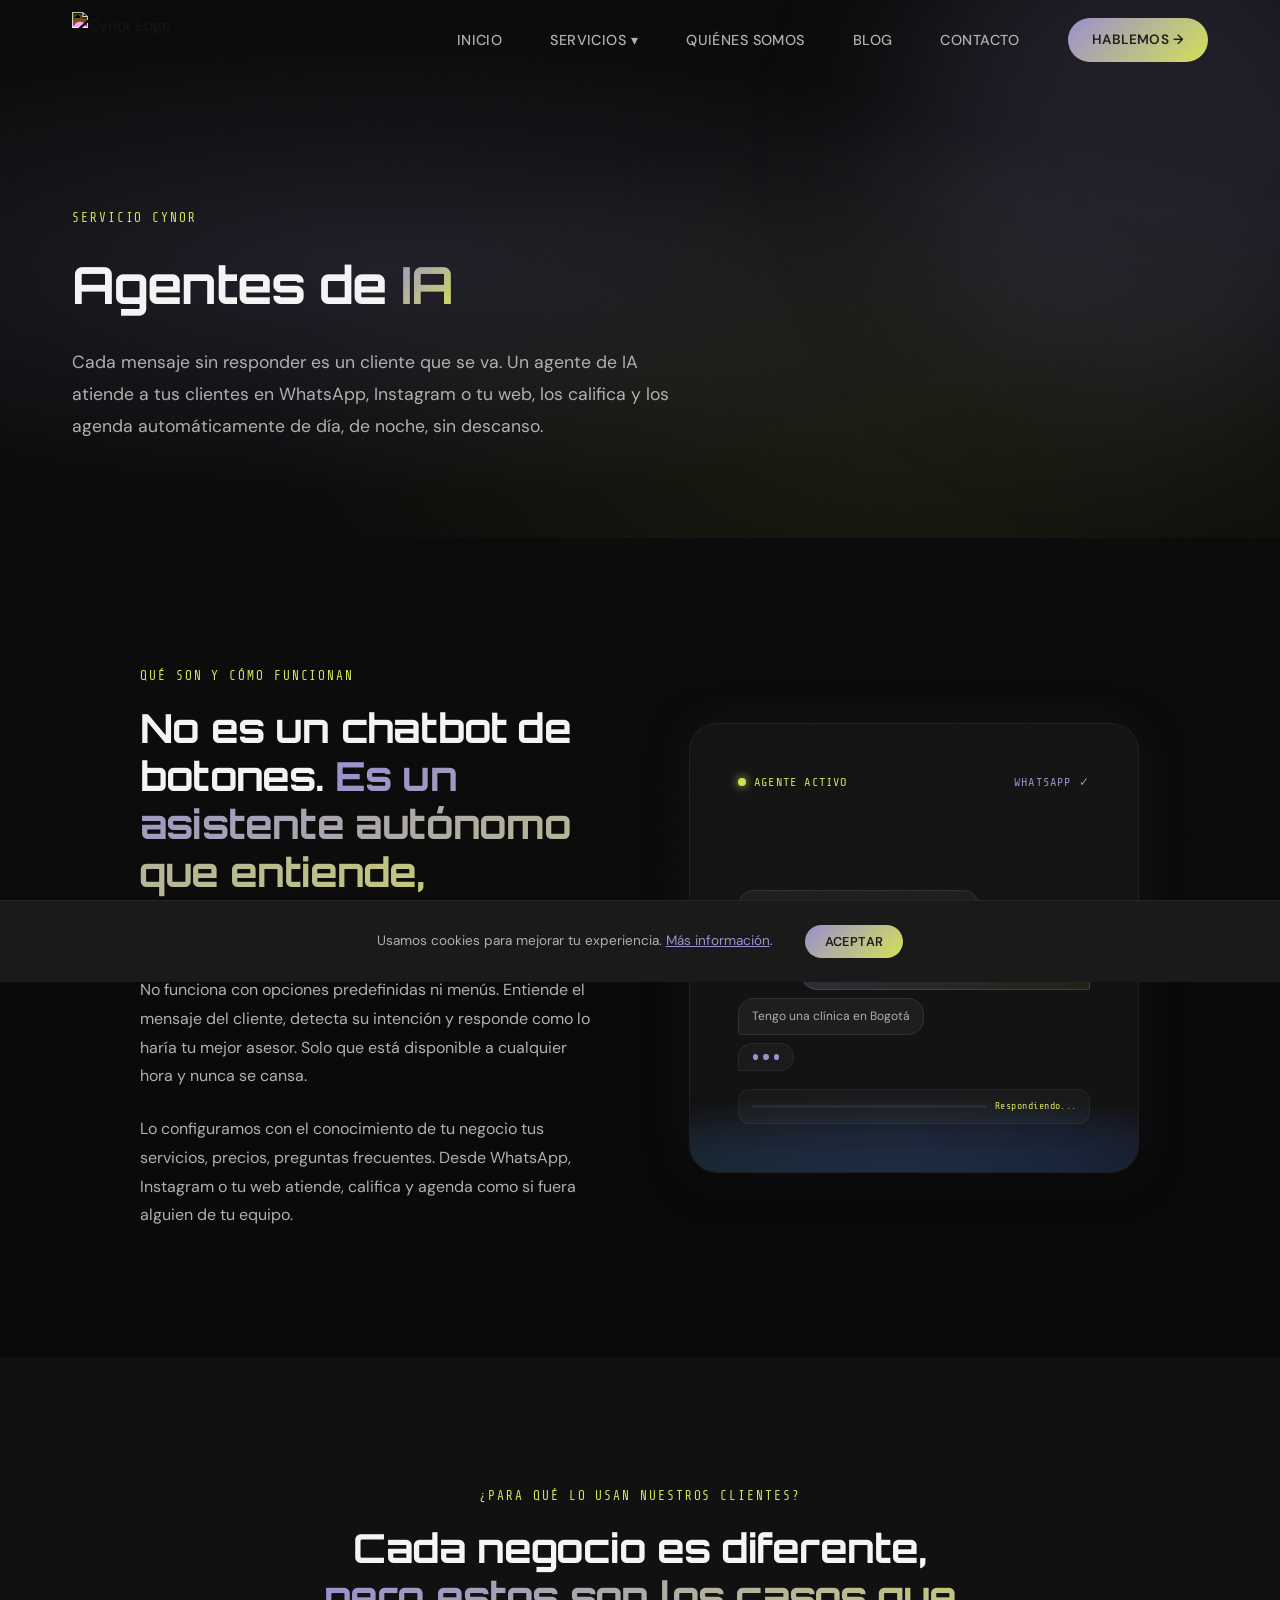
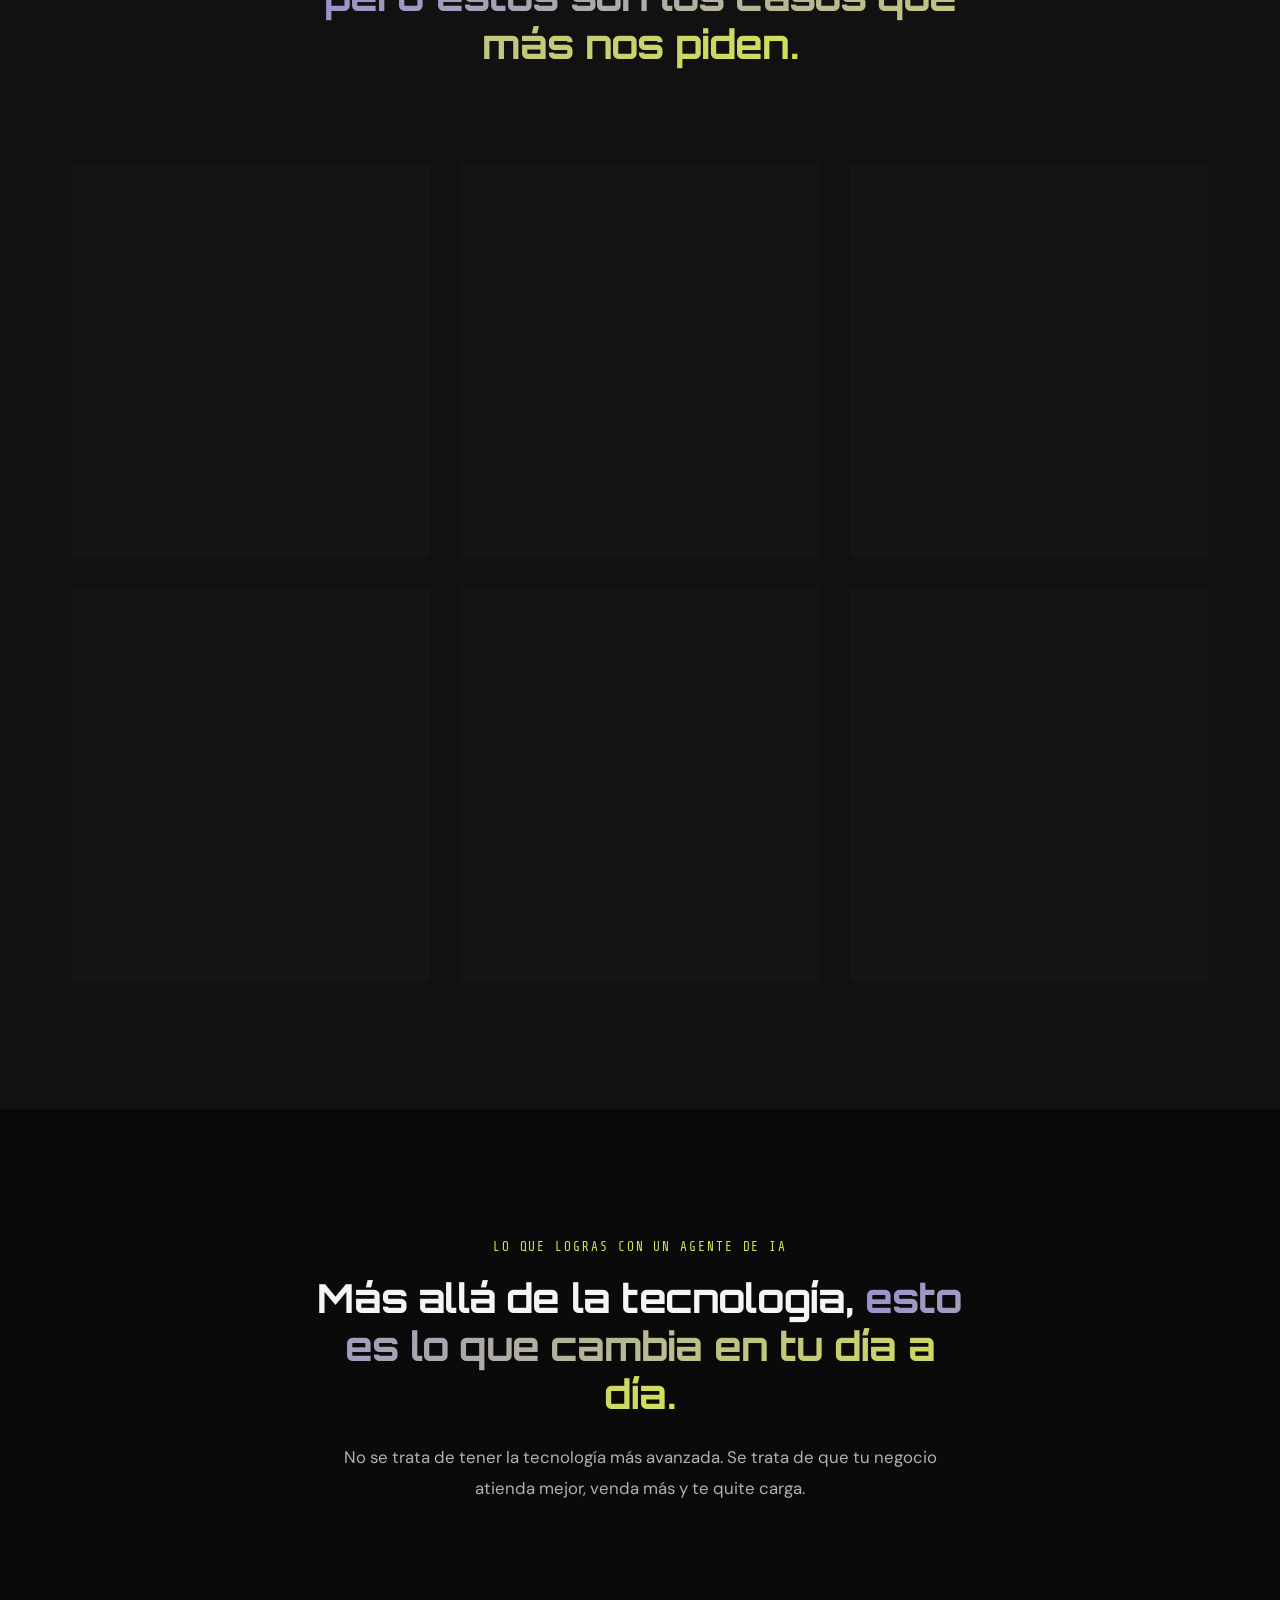
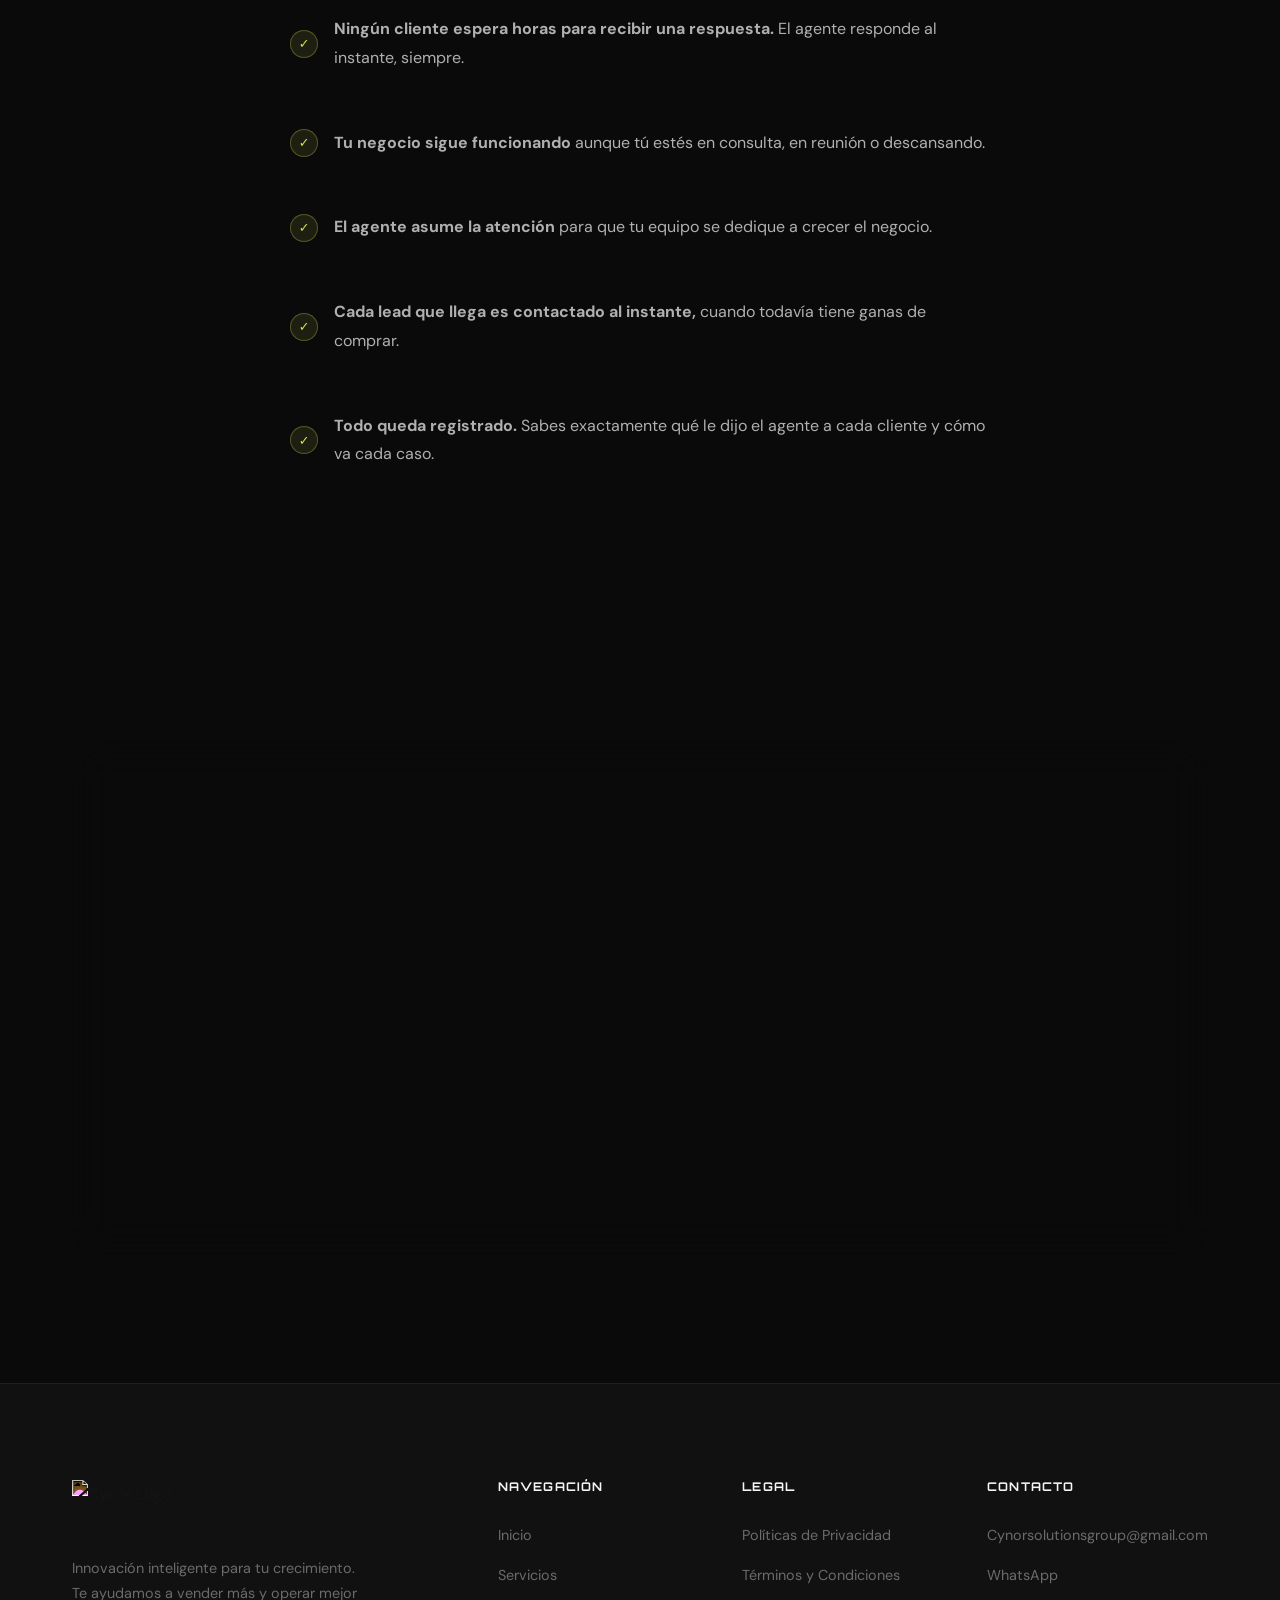
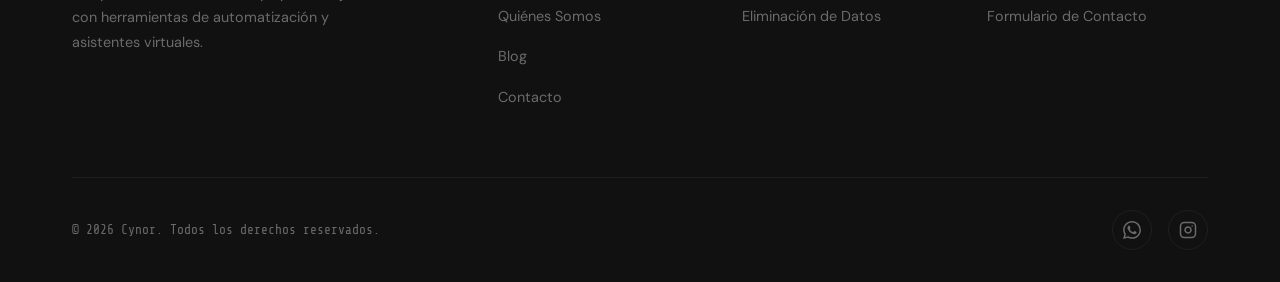
==== agentes-ia.html @ 148ff9f5 "Update information" ====
<!DOCTYPE html>
<html lang="es">

<head>

  <!-- Google Tag Manager -->
  <script>(function (w, d, s, l, i) {
      w[l] = w[l] || []; w[l].push({
        'gtm.start':
          new Date().getTime(), event: 'gtm.js'
      }); var f = d.getElementsByTagName(s)[0],
        j = d.createElement(s), dl = l != 'dataLayer' ? '&l=' + l : ''; j.async = true; j.src =
          'https://www.googletagmanager.com/gtm.js?id=' + i + dl; f.parentNode.insertBefore(j, f);
    })(window, document, 'script', 'dataLayer', 'GTM-WN2KKRZQ');</script>
  <!-- End Google Tag Manager -->

  <meta charset="UTF-8">
  <meta name="viewport" content="width=device-width, initial-scale=1.0">
  <meta name="description"
    content="Servicios de agentes de inteligencia artificial para ventas, soporte y automatización de conversaciones en Colombia. Optimiza la atención al cliente 24/7.">
  <meta name="keywords"
    content="empresa de tecnología, inteligencia artificial para negocios, desarrollo de software, agencia automatización corporativa">
  <meta name="author" content="Cynor">
  <title>Agentes de Inteligencia Artificial para Empresas | Cynor</title>

  <link rel="canonical" href="https://www.cynor.digital/agentes-ia.html">

  <meta property="og:title" content="Agentes de Inteligencia Artificial para Empresas | Cynor">
  <meta property="og:description"
    content="Automatiza la atención a clientes, perfila leads y aumenta tus ventas con agentes de inteligencia artificial 24/7.">
  <meta property="og:image" content="https://www.cynor.digital/src/Logo.png">
  <meta property="og:url" content="https://www.cynor.digital/agentes-ia.html">
  <meta property="og:type" content="website">

  <!-- Twitter Cards -->
  <meta name="twitter:card" content="summary_large_image">
  <meta name="twitter:title" content="Agentes de Inteligencia Artificial para Empresas | Cynor">
  <meta name="twitter:description"
    content="Automatiza la atención a clientes, perfila leads y aumenta tus ventas con agentes de inteligencia artificial 24/7.">
  <meta name="twitter:image" content="https://www.cynor.digital/src/Logo.png">

  <meta name="theme-color" content="#0A0A0A">
    <link rel="preload" href="src/Logo.png" as="image" type="image/png">
  <link rel="icon" type="image/png" href="src/favicon.png?v=3">

  <!-- Preconnect to font servers -->
  <link rel="preconnect" href="https://fonts.googleapis.com" crossorigin>
  <link rel="preconnect" href="https://fonts.gstatic.com" crossorigin>
  <!-- Non-blocking async font load -->
  <link rel="preload" as="style"
    href="https://fonts.googleapis.com/css2?family=DM+Sans:ital,opsz,wght@0,9..40,400;0,9..40,500;0,9..40,700&family=Orbitron:wght@700;800&family=Share+Tech+Mono&display=swap"
    onload="this.onload=null;this.rel='stylesheet'">
  <noscript>
    <link rel="stylesheet"
      href="https://fonts.googleapis.com/css2?family=DM+Sans:ital,opsz,wght@0,9..40,400;0,9..40,500;0,9..40,700&family=Orbitron:wght@700;800&family=Share+Tech+Mono&display=swap">
  </noscript>

  <!-- Preload + async main stylesheet -->
  <link rel="preload" href="css/styles.min.css" as="style" onload="this.onload=null;this.rel='stylesheet'">
  <noscript><link rel="stylesheet" href="css/styles.min.css"></noscript>
  <!-- Critical CSS inline for above-the-fold -->
  <style>
    *,*::before,*::after{box-sizing:border-box;margin:0;padding:0}
    html{scroll-behavior:smooth;-webkit-font-smoothing:antialiased}
    body{font-family:'DM Sans',system-ui,-apple-system,sans-serif;background:#0A0A0A;color:#F5F5F5;overflow-x:hidden;min-height:100vh}
    .loader{position:fixed;inset:0;background:#0A0A0A;z-index:9999;display:flex;align-items:center;justify-content:center;transition:opacity .6s ease,visibility .6s ease}
    .loader.hidden{opacity:0;visibility:hidden}
    .loader__icon{width:60px;height:60px;animation:lp 1.5s ease-in-out infinite}
    @keyframes lp{0%,100%{transform:scale(1);opacity:1}50%{transform:scale(1.15);opacity:.6}}
    .navbar{position:fixed;top:0;left:0;width:100%;z-index:1000;height:80px;display:flex;align-items:center;background:transparent;transition:all .3s cubic-bezier(.4,0,.2,1)}
    .navbar__inner{display:flex;align-items:center;justify-content:space-between;width:100%;max-width:1200px;margin:0 auto;padding:0 2rem}
    .navbar__logo img{height:56px;width:auto;filter:invert(1) brightness(2)}
    .hero{min-height:100vh;display:flex;align-items:center;position:relative;overflow:hidden;padding-top:80px}
    h1,h2,h3,h4{font-family:'Orbitron',sans-serif;font-weight:700;line-height:1.2}
    h1{font-size:clamp(2rem,5vw,3.5rem)}

    /* ── Mobile menu critical CSS (prevents FOUC on async stylesheet) ── */
    .mobile-menu{display:flex;flex-direction:column;align-items:center;justify-content:center;gap:24px;position:fixed;top:0;left:0;right:0;bottom:0;width:100%;min-height:100vh;background:rgba(10,10,10,.98);-webkit-backdrop-filter:blur(20px);backdrop-filter:blur(20px);z-index:9000;-webkit-transform:translateX(100%);transform:translateX(100%);visibility:hidden;opacity:0;pointer-events:none;-webkit-transition:-webkit-transform .4s cubic-bezier(.4,0,.2,1),opacity .4s ease,visibility .4s ease;transition:transform .4s cubic-bezier(.4,0,.2,1),opacity .4s ease,visibility .4s ease;padding:80px 24px 24px;overflow-y:auto;-webkit-overflow-scrolling:touch}
    @media(min-width:769px){.mobile-menu{display:none!important}}
    .mobile-menu.active{-webkit-transform:translateX(0)!important;transform:translateX(0)!important;visibility:visible!important;opacity:1!important;pointer-events:all!important}
    .hamburger{display:none;flex-direction:column;gap:5px;cursor:pointer;z-index:9100;padding:8px;background:rgba(10,10,10,.4);border-radius:4px;border:none;-webkit-backdrop-filter:blur(4px);backdrop-filter:blur(4px)}
    @media(max-width:768px){.hamburger{display:flex}}
    .hamburger span{display:block;width:24px;height:2px;background:#F5F5F5;transition:all .3s cubic-bezier(.4,0,.2,1);border-radius:2px}
    .hamburger.active span:nth-child(1){transform:rotate(45deg) translate(5px,5px)}
    .hamburger.active span:nth-child(2){opacity:0}
    .hamburger.active span:nth-child(3){transform:rotate(-45deg) translate(5px,-5px)}
  </style>
</head>

<body>

  <!-- Google Tag Manager (noscript) -->
  <noscript><iframe src="https://www.googletagmanager.com/ns.html?id=GTM-WN2KKRZQ" height="0" width="0"
      style="display:none;visibility:hidden"></iframe></noscript>
  <!-- End Google Tag Manager (noscript) -->

  <!-- Loader -->
  <div class="loader" id="loader">
    <img src="src/Favoni.png" alt="Cynor Loading" class="loader__icon" width="60" height="60">
  </div>

  <!-- Navbar -->
  <nav class="navbar" id="navbar">
    <div class="navbar__inner">
      <a href="index.html" class="navbar__logo" aria-label="Cynor Home">
        <img src="src/Logo.png" alt="Cynor Logo" width="709" height="339" loading="eager" fetchpriority="high" decoding="async">
      </a>
      <div class="navbar__menu">
        <a href="index.html" class="navbar__link">Inicio</a>
        <div class="navbar__dropdown">
          <a href="#" class="navbar__link">Servicios ▾</a>
          <div class="dropdown-content">
            <a href="agentes-ia.html" class="active">Agentes IA</a>
            <a href="automatizacion.html">Automatizaciones</a>
            <a href="publicidad-digital.html">Publicidad Digital</a>
            <a href="desarrollo-web.html">Desarrollo Web</a>
          </div>
        </div>
        <a href="quienes-somos.html" class="navbar__link">Quiénes Somos</a>
        <a href="blog.html" class="navbar__link">Blog</a>

        <a href="contacto.html" class="navbar__link">Contacto</a>
        <a href="https://wa.me/573128861517" class="navbar__cta" target="_blank" rel="noopener noreferrer">Hablemos
          →</a>
      </div>
      <button class="hamburger" id="hamburger" aria-label="Menu">
        <span></span><span></span><span></span>
      </button>
    </div>
  </nav>

  <!-- Mobile Menu -->
  <div class="mobile-menu" id="mobileMenu" role="dialog" aria-modal="true" aria-label="Menú de navegación">
    <a href="index.html">Inicio</a>
    <div class="mobile-nav-dropdown" id="mobileServicesDropdown">
      <button class="mobile-nav-dropdown__toggle" id="mobileServicesToggle" aria-expanded="false">
        Servicios <span class="mobile-nav-dropdown__arrow">▼</span>
      </button>
      <div class="mobile-nav-dropdown__content">
        <a href="agentes-ia.html">Agentes IA</a>
        <a href="automatizacion.html">Automatizaciones</a>
        <a href="publicidad-digital.html">Publicidad Digital</a>
        <a href="desarrollo-web.html">Desarrollo Web</a>
      </div>
    </div>
    <a href="quienes-somos.html">Quiénes Somos</a>
    <a href="blog.html">Blog</a>
    <a href="contacto.html">Contacto</a>
    <a href="https://wa.me/573128861517" class="btn btn--primary" target="_blank" rel="noopener noreferrer"
      style="margin-top:8px;padding:12px 28px;font-size:1rem;">Hablemos →</a>
  </div>

  <!-- Page Hero -->
  <section class="page-hero">
    <div class="glow-orb glow-orb--violet" style="width: 500px; height: 500px; top: -20%; right: -10%;"></div>
    <div class="container">
      <span class="page-hero__tag">Servicio Cynor</span>
      <h1 class="page-hero__title">
        Agentes de <span class="text-gradient">IA</span>
      </h1>
      <p class="page-hero__text">
        Cada mensaje sin responder es un cliente que se va. Un agente de IA atiende a tus clientes en WhatsApp,
        Instagram o tu web, los califica y los agenda automáticamente de día, de noche, sin descanso.
      </p>
    </div>
  </section>

  <!-- Mission Section -->
  <section class="section" id="mision">
    <div class="container">
      <div class="grid-2" style="max-width: 1000px; margin: 0 auto; align-items: center; gap: var(--space-4xl);">
        <div class="reveal-left">
          <span class="section-header__tag"
            style="display: block; margin-bottom: var(--space-md); text-align: left;">Qué son y cómo funcionan</span>
          <h2 style="margin-bottom: var(--space-xl);">No es un chatbot de botones.<span class="text-gradient"> Es un
              asistente autónomo que entiende, responde y actúa.</span></h2>
          <p style="margin-bottom: var(--space-lg);">
            No funciona con opciones predefinidas ni menús. Entiende el mensaje del cliente, detecta su intención y
            responde como lo haría tu mejor asesor. Solo que está disponible a cualquier hora y nunca se cansa.
          </p>
          <p>
            Lo configuramos con el conocimiento de tu negocio tus servicios, precios, preguntas frecuentes. Desde
            WhatsApp, Instagram o tu web atiende, califica y agenda como si fuera alguien de tu equipo.
          </p>
        </div>
        <div class="reveal-right" style="display: flex; justify-content: center;">
          <!-- Intelligence Dash Component — Chat Variant -->
          <div class="intel-dash intel-dash--agentes reveal-scale">
            <div class="intel-dash__waves">
              <div class="intel-dash__wave"></div>
              <div class="intel-dash__wave intel-dash__wave--2"></div>
            </div>

            <div class="intel-dash__content">
              <div class="intel-dash__header">
                <div class="intel-dash__status">
                  <div class="intel-dash__pulse"></div>
                  <span>Agente Activo</span>
                </div>
                <div class="intel-dash__status" style="color: var(--color-violet);">
                  <span>WhatsApp ✓</span>
                </div>
              </div>

              <div class="dash-chat">
                <div class="dash-chat__bubble dash-chat__bubble--in">
                  Hola, quiero info sobre sus precios 👋
                </div>
                <div class="dash-chat__bubble dash-chat__bubble--out">
                  ¡Hola! Claro que sí. ¿Cuál es tu negocio principal?
                </div>
                <div class="dash-chat__bubble dash-chat__bubble--in2">
                  Tengo una clínica en Bogotá
                </div>
                <div class="dash-chat__typing">
                  <span></span><span></span><span></span>
                </div>
              </div>

              <div class="dash-chat__footer">
                <div class="dash-chat__bar"></div>
                <span>Respondiendo...</span>
              </div>
            </div>
          </div>
        </div>
      </div>
    </div>
  </section>

  <!-- Values Section -->
  <section class="section section--alt" id="valores">
    <div class="container">
      <div class="section-header reveal">
        <span class="section-header__tag">¿Para qué lo usan nuestros clientes?</span>
        <h2 class="section-header__title">Cada negocio es diferente, <span class="text-gradient">pero estos son los
            casos que más nos piden.
          </span></h2>
      </div>

      <div class="values-grid">
        <div class="card value-card reveal delay-1">
          <div class="card__icon"
            style="margin: 0 auto var(--space-lg); width: 72px; height: 72px; font-size: 2rem; border-radius: var(--radius-lg);">
            🗓️</div>
          <h3 class="card__title text-center">Secretaría virtual</h3>
          <p class="card__text text-center">Responde al instante, agenda citas en tu calendario y atiende consultas sin que tú tengas que estar pendiente del WhatsApp todo el día.</p>
        </div>

        <div class="card value-card reveal delay-2">
          <div class="card__icon"
            style="margin: 0 auto var(--space-lg); width: 72px; height: 72px; font-size: 2rem; border-radius: var(--radius-lg);">
            🎯</div>
          <h3 class="card__title text-center">Agente comercial</h3>
          <p class="card__text text-center">Califica cada lead haciéndole las preguntas correctas. Solo te pasa los prospectos con intención real de compra — tú cierras, el agente filtra.</p>
        </div>

        <div class="card value-card reveal delay-3">
          <div class="card__icon"
            style="margin: 0 auto var(--space-lg); width: 72px; height: 72px; font-size: 2rem; border-radius: var(--radius-lg);">
            💬</div>
          <h3 class="card__title text-center">Soporte básico</h3>
          <p class="card__text text-center">Resuelve las mismas 20 preguntas que recibes todos los días sin que nadie en tu equipo tenga que escribirlas de nuevo. El cliente queda atendido, tú libre.</p>
        </div>

        <div class="card value-card reveal delay-4">
          <div class="card__icon"
            style="margin: 0 auto var(--space-lg); width: 72px; height: 72px; font-size: 2rem; border-radius: var(--radius-lg);">
            🔔</div>
          <h3 class="card__title text-center">Seguimiento automático</h3>
          <p class="card__text text-center">El agente recuerda citas, confirma asistencia y hace seguimiento post-servicio. Menos no-shows, más clientes regresando solos.</p>
        </div>

        <div class="card value-card reveal delay-5">
          <div class="card__icon"
            style="margin: 0 auto var(--space-lg); width: 72px; height: 72px; font-size: 2rem; border-radius: var(--radius-lg);">
            🎣</div>
          <h3 class="card__title text-center">Captación de leads</h3>
          <p class="card__text text-center">Cuando alguien entra desde tu publicidad o tu web, el agente lo recibe, lo conversa y te entrega solo los que de verdad tienen ganas de comprar.</p>
        </div>

        <div class="card value-card reveal delay-5">
          <div class="card__icon"
            style="margin: 0 auto var(--space-lg); width: 72px; height: 72px; font-size: 2rem; border-radius: var(--radius-lg);">
            🧠</div>
          <h3 class="card__title text-center">Entrenado en tu negocio</h3>
          <p class="card__text text-center">Lo cargamos con tus servicios, precios, políticas y preguntas frecuentes. Responde como respondería alguien de tu equipo que sabe todo.</p>
        </div>
      </div>
    </div>
  </section>

  <section class="section" id="enfoque">
    <div class="container">
      <div class="section-header reveal">
        <span class="section-header__tag">Lo que logras con un agente de IA</span>
        <h2 class="section-header__title">Más allá de la tecnología, <span class="text-gradient">esto es lo que cambia
            en tu día a día.</span></h2>
        <p class="section-header__subtitle">
          No se trata de tener la tecnología más avanzada. Se trata de que tu negocio atienda mejor, venda más y te
          quite carga.
        </p>
      </div>

      <div style="max-width: 700px; margin: 0 auto;">
        <div class="feature-list">
          <div class="feature-item reveal delay-1">
            <div class="feature-item__check">✓</div>
            <p class="feature-item__text"><strong>Ningún cliente espera horas para recibir una respuesta.</strong> El
              agente responde al instante, siempre.</p>
          </div>
          <div class="feature-item reveal delay-2">
            <div class="feature-item__check">✓</div>
            <p class="feature-item__text"><strong>Tu negocio sigue funcionando</strong> aunque tú estés en consulta, en
              reunión o descansando.
            </p>
          </div>
          <div class="feature-item reveal delay-3">
            <div class="feature-item__check">✓</div>
            <p class="feature-item__text"><strong>El agente asume la atención</strong> para que tu equipo se dedique a
              crecer el negocio.</p>
          </div>
          <div class="feature-item reveal delay-4">
            <div class="feature-item__check">✓</div>
            <p class="feature-item__text"><strong>Cada lead que llega es contactado al instante,</strong> cuando todavía
              tiene ganas de comprar.
            </p>
          </div>
          <div class="feature-item reveal delay-5">
            <div class="feature-item__check">✓</div>
            <p class="feature-item__text"><strong>Todo queda registrado.</strong> Sabes exactamente qué le dijo el
              agente a cada cliente y cómo va cada caso.</p>
          </div>
        </div>
      </div>
    </div>
  </section>

  <!-- CTA Section -->
  <section class="section cta-section">
    <div class="container">
      <div class="cta-box reveal-scale">
        <div class="glow-orb glow-orb--violet" style="width: 300px; height: 300px; top: -30%; right: -10%;"></div>
        <span class="section-header__tag" style="position: relative; z-index: 1;">Sin compromiso</span>
        <h2 class="cta-box__title">
          ¿Cuántos clientes<br>
          <span class="text-gradient">estás perdiendo ahora mismo?</span>
        </h2>
        <p class="cta-box__text">
          Cuéntanos cómo funciona tu atención hoy y te mostramos exactamente cómo un agente puede cambiarla.
        </p>
        <a href="https://wa.me/573128861517" class="btn btn--primary" target="_blank" rel="noopener noreferrer">
          Quiero mi agente
          <span class="btn__arrow">→</span>
        </a>
      </div>
    </div>
  </section>

  <!-- Footer -->
  <footer class="footer">
    <div class="container">
      <div class="footer__grid">
        <div class="footer__brand">
          <img src="src/Logo.png" alt="Cynor Logo" width="200" height="96" loading="lazy">
          <p>Innovación inteligente para tu crecimiento. Te ayudamos a vender más y operar mejor con herramientas de
            automatización y asistentes virtuales.</p>
        </div>
        <div>
          <h4 class="footer__title">Navegación</h4>
          <div class="footer__links">
            <a href="index.html" class="footer__link">Inicio</a>
            <a href="index.html#soluciones" class="footer__link">Servicios</a>
            <a href="quienes-somos.html" class="footer__link">Quiénes Somos</a>
            <a href="blog.html" class="footer__link">Blog</a>
            <a href="contacto.html" class="footer__link">Contacto</a>
          </div>
        </div>
        <div>
          <h4 class="footer__title">Legal</h4>
          <div class="footer__links">
            <a href="politicas-privacidad.html" class="footer__link">Políticas de Privacidad</a>
            <a href="terminos-condiciones.html" class="footer__link">Términos y Condiciones</a>
            <a href="eliminacion-datos.html" class="footer__link">Eliminación de Datos</a>
          </div>
        </div>
        <div>
          <h4 class="footer__title">Contacto</h4>
          <div class="footer__links">
            <a href="mailto:Cynorsolutionsgroup@gmail.com" class="footer__link">Cynorsolutionsgroup@gmail.com</a>
            <a href="https://wa.me/573128861517" class="footer__link" target="_blank"
              rel="noopener noreferrer">WhatsApp</a>
            <a href="contacto.html" class="footer__link">Formulario de Contacto</a>
          </div>
        </div>
      </div>
      <div class="footer__bottom">
        <p class="footer__copy">© 2026 Cynor. Todos los derechos reservados.</p>
        <div class="footer__socials">
          <a href="https://wa.me/573128861517" class="footer__social" aria-label="WhatsApp" target="_blank"
            rel="noopener noreferrer">
            <svg width="18" height="18" viewBox="0 0 24 24" fill="currentColor">
              <path
                d="M17.472 14.382c-.297-.149-1.758-.867-2.03-.967-.273-.099-.471-.148-.67.15-.197.297-.767.966-.94 1.164-.173.199-.347.223-.644.075-.297-.15-1.255-.463-2.39-1.475-.883-.788-1.48-1.761-1.653-2.059-.173-.297-.018-.458.13-.606.134-.133.298-.347.446-.52.149-.174.198-.298.298-.497.099-.198.05-.371-.025-.52-.075-.149-.669-1.612-.916-2.207-.242-.579-.487-.5-.669-.51-.173-.008-.371-.01-.57-.01-.198 0-.52.074-.792.372-.272.297-1.04 1.016-1.04 2.479 0 1.462 1.065 2.875 1.213 3.074.149.198 2.096 3.2 5.077 4.487.709.306 1.262.489 1.694.625.712.227 1.36.195 1.871.118.571-.085 1.758-.719 2.006-1.413.248-.694.248-1.289.173-1.413-.074-.124-.272-.198-.57-.347m-5.421 7.403h-.004a9.87 9.87 0 01-5.031-1.378l-.361-.214-3.741.982.998-3.648-.235-.374a9.86 9.86 0 01-1.51-5.26c.001-5.45 4.436-9.884 9.888-9.884 2.64 0 5.122 1.03 6.988 2.898a9.825 9.825 0 012.893 6.994c-.003 5.45-4.437 9.884-9.885 9.884m8.413-18.297A11.815 11.815 0 0012.05 0C5.495 0 .16 5.335.157 11.892c0 2.096.547 4.142 1.588 5.945L.057 24l6.305-1.654a11.882 11.882 0 005.683 1.448h.005c6.554 0 11.89-5.335 11.893-11.893a11.821 11.821 0 00-3.48-8.413z" />
            </svg>
          </a>
          <a href="https://www.instagram.com/cynor_solutions?utm_source=ig_web_button_share_sheet&igsh=ZDNlZDc0MzIxNw=="
            class="footer__social" aria-label="Instagram" target="_blank" rel="noopener noreferrer">
            <svg width="18" height="18" viewBox="0 0 24 24" fill="none" stroke="currentColor" stroke-width="2"
              stroke-linecap="round" stroke-linejoin="round">
              <rect x="2" y="2" width="20" height="20" rx="5" ry="5"></rect>
              <path d="M16 11.37A4 4 0 1 1 12.63 8 4 4 0 0 1 16 11.37z"></path>
              <line x1="17.5" y1="6.5" x2="17.51" y2="6.5"></line>
            </svg>
          </a>
        </div>
      </div>
    </div>
  </footer>

  <div class="notification-bar" id="cookieBar">
    <p>Usamos cookies para mejorar tu experiencia. <a href="politicas-privacidad.html">Más información</a>.</p>
    <button class="btn btn--primary" style="padding: 8px 20px; font-size: 0.8rem;">Aceptar</button>
  </div>

  <button class="back-to-top" id="backToTop" aria-label="Volver arriba">
    <svg width="20" height="20" viewBox="0 0 24 24" fill="none" stroke="currentColor" stroke-width="2.5"
      stroke-linecap="round" stroke-linejoin="round">
      <polyline points="18 15 12 9 6 15"></polyline>
    </svg>
  </button>

  <script src="js/main.min.js" defer></script>
</body>

</html>
---- css/styles.min.css ----
/* ============================================
   CYNOR Design System
   Innovation that thinks in data.
   ============================================ */

/* ---------- CSS Custom Properties ---------- */
:root {
  /* Brand Colors */
  --color-sun-glare: #D4E157;
  --color-violet: #9B8FD0;
  --color-white: #FFFFFF;
  --color-black: #1D1D1B;

  /* Extended Palette */
  --bg-primary: #0A0A0A;
  --bg-secondary: #111111;
  --bg-surface: #1A1A1A;
  --bg-surface-light: #222222;
  --bg-surface-hover: #2A2A2A;

  --text-primary: #F5F5F5;
  --text-secondary: #B0B0B0;
  --text-muted: #6B6B6B;

  /* Gradients */
  --gradient-brand: linear-gradient(135deg, var(--color-violet) 0%, var(--color-sun-glare) 100%);
  --gradient-dark: linear-gradient(180deg, var(--bg-primary) 0%, var(--bg-secondary) 100%);
  --gradient-glass: linear-gradient(135deg, rgba(155, 143, 208, 0.08) 0%, rgba(212, 225, 87, 0.04) 100%);
  --gradient-hero: radial-gradient(ellipse at 30% 50%, rgba(155, 143, 208, 0.15) 0%, transparent 60%),
    radial-gradient(ellipse at 70% 80%, rgba(212, 225, 87, 0.08) 0%, transparent 50%);

  /* Glass Effect */
  --glass-bg: rgba(26, 26, 26, 0.6);
  --glass-border: rgba(255, 255, 255, 0.06);
  --glass-blur: blur(20px);

  /* Spacing */
  --space-xs: 0.25rem;
  --space-sm: 0.5rem;
  --space-md: 1rem;
  --space-lg: 1.5rem;
  --space-xl: 2rem;
  --space-2xl: 3rem;
  --space-3xl: 4rem;
  --space-4xl: 6rem;
  --space-5xl: 8rem;

  /* Border Radius */
  --radius-sm: 6px;
  --radius-md: 12px;
  --radius-lg: 20px;
  --radius-xl: 28px;
  --radius-full: 50%;

  /* Shadows */
  --shadow-sm: 0 2px 8px rgba(0, 0, 0, 0.3);
  --shadow-md: 0 4px 20px rgba(0, 0, 0, 0.4);
  --shadow-lg: 0 8px 40px rgba(0, 0, 0, 0.5);
  --shadow-glow-violet: 0 0 30px rgba(155, 143, 208, 0.3);
  --shadow-glow-sun: 0 0 30px rgba(212, 225, 87, 0.3);

  /* Transitions */
  --transition-fast: 0.2s cubic-bezier(0.4, 0, 0.2, 1);
  --transition-base: 0.3s cubic-bezier(0.4, 0, 0.2, 1);
  --transition-slow: 0.5s cubic-bezier(0.4, 0, 0.2, 1);
  --transition-spring: 0.6s cubic-bezier(0.34, 1.56, 0.64, 1);

  /* Container */
  --container-max: 1200px;
  --container-narrow: 800px;

  /* Navbar */
  --navbar-height: 80px;
}

/* ---------- Font Fallback Metrics (reduces FOUT layout shift / CLS) ---------- */
/* These @font-face rules create adjusted fallback fonts that closely match
   the real web fonts' metrics, so text does NOT reflow when DM Sans / Orbitron load. */
@font-face {
  font-family: 'DM Sans Fallback';
  src: local('Arial');
  ascent-override: 94.56%;
  descent-override: 24.74%;
  line-gap-override: 0%;
  size-adjust: 103.22%;
}

@font-face {
  font-family: 'Orbitron Fallback';
  src: local('Arial Bold');
  ascent-override: 105%;
  descent-override: 28%;
  line-gap-override: 0%;
  size-adjust: 88%;
}

/* ---------- Reset & Base ---------- */
*,
*::before,
*::after {
  margin: 0;
  padding: 0;
  box-sizing: border-box;
}

html {
  scroll-behavior: smooth;
  font-size: 16px;
  -webkit-font-smoothing: antialiased;
  -moz-osx-font-smoothing: grayscale;
}

body {
  font-family: 'DM Sans', 'DM Sans Fallback', system-ui, -apple-system, sans-serif;
  background-color: var(--bg-primary);
  color: var(--text-primary);
  line-height: 1.7;
  overflow-x: hidden;
  min-height: 100vh;
}

a {
  color: inherit;
  text-decoration: none;
  transition: color var(--transition-fast);
}

img {
  max-width: 100%;
  height: auto;
  display: block;
  /* Prevent layout shift when loading: preserve intrinsic aspect ratio */
  aspect-ratio: auto;
}

ul,
ol {
  list-style: none;
}

button {
  font-family: inherit;
  cursor: pointer;
  border: none;
  background: none;
  color: inherit;
}

input,
textarea,
select {
  font-family: inherit;
  font-size: inherit;
}

/* ---------- Typography ---------- */
.font-display {
  font-family: 'Orbitron', 'Space Age', sans-serif;
}

.font-tech {
  font-family: 'OCR A Extended', 'Share Tech Mono', monospace;
}

.font-body {
  font-family: 'DM Sans', 'Inter', sans-serif;
}

h1,
h2,
h3,
h4 {
  font-family: 'Orbitron', 'Orbitron Fallback', sans-serif;
  font-weight: 700;
  line-height: 1.2;
  letter-spacing: -0.02em;
}

h1 {
  font-size: clamp(2rem, 5vw, 3.5rem);
}

h2 {
  font-size: clamp(1.5rem, 4vw, 2.5rem);
}

h3 {
  font-size: clamp(1.2rem, 3vw, 1.75rem);
}

h4 {
  font-size: clamp(1rem, 2vw, 1.25rem);
}

p {
  color: var(--text-secondary);
  font-size: 1rem;
  line-height: 1.8;
}

.text-gradient {
  background: var(--gradient-brand);
  -webkit-background-clip: text;
  -webkit-text-fill-color: transparent;
  background-clip: text;
}

.text-violet {
  color: var(--color-violet);
}

.text-sun {
  color: var(--color-sun-glare);
}

/* ---------- Layout ---------- */
.container {
  width: 100%;
  max-width: var(--container-max);
  margin: 0 auto;
  padding: 0 var(--space-xl);
}

.container--narrow {
  max-width: var(--container-narrow);
}

.section {
  padding: var(--space-5xl) 0;
  position: relative;
}

.section--alt {
  background-color: var(--bg-secondary);
}

/* ---------- Navbar ---------- */
.navbar {
  position: fixed;
  top: 0;
  left: 0;
  width: 100%;
  z-index: 1000;
  height: var(--navbar-height);
  display: flex;
  align-items: center;
  transition: all var(--transition-base);
  background: transparent;
}

.navbar.scrolled {
  background: rgba(10, 10, 10, 0.85);
  backdrop-filter: var(--glass-blur);
  -webkit-backdrop-filter: var(--glass-blur);
  border-bottom: 1px solid var(--glass-border);
  box-shadow: var(--shadow-sm);
}

.navbar__inner {
  display: flex;
  align-items: center;
  justify-content: space-between;
  width: 100%;
  max-width: var(--container-max);
  margin: 0 auto;
  padding: 0 var(--space-xl);
}

.navbar__logo {
  display: flex;
  align-items: center;
  gap: var(--space-sm);
  z-index: 1001;
  /* Remove entrance animation — causes CLS (opacity:0 → visible = layout shift) */
  /* animation: logo-entrance 1.2s cubic-bezier(0.4, 0, 0.2, 1) forwards; */
}

@keyframes logo-entrance {
  0% {
    opacity: 0;
    transform: scale(0.8) translateY(-8px);
    filter: blur(4px);
  }

  60% {
    opacity: 1;
    transform: scale(1.03) translateY(0);
    filter: blur(0);
  }

  100% {
    opacity: 1;
    transform: scale(1) translateY(0);
    filter: blur(0);
  }
}

.navbar__logo img {
  height: 56px;
  width: auto;
  /* Reserve exact space before image loads — prevents CLS */
  aspect-ratio: 709 / 339;
  filter: invert(1) brightness(2);
  transition: filter var(--transition-base), transform var(--transition-base);
}

.navbar__logo img:hover {
  filter: invert(1) brightness(2.2) drop-shadow(0 0 12px rgba(155, 143, 208, 0.5));
  transform: scale(1.06);
}

.navbar__menu {
  display: flex;
  align-items: center;
  gap: var(--space-2xl);
}

.navbar__link {
  font-family: 'DM Sans', sans-serif;
  font-size: 0.9rem;
  font-weight: 500;
  color: var(--text-secondary);
  position: relative;
  padding: var(--space-sm) 0;
  letter-spacing: 0.03em;
  text-transform: uppercase;
  transition: color var(--transition-fast);
}

.navbar__link::after {
  content: '';
  position: absolute;
  bottom: 0;
  left: 0;
  width: 0;
  height: 2px;
  background: var(--gradient-brand);
  transition: width var(--transition-base);
  border-radius: 2px;
}

.navbar__link:hover,
.navbar__link.active {
  color: var(--text-primary);
}

.navbar__link:hover::after,
.navbar__link.active::after {
  width: 100%;
}

/* Dropdown */
.navbar__dropdown {
  position: relative;
  display: inline-block;
}

.dropdown-content {
  display: none;
  position: absolute;
  top: 100%;
  left: 0;
  background-color: var(--bg-surface);
  min-width: 220px;
  box-shadow: var(--shadow-md);
  border-radius: var(--radius-sm);
  border: 1px solid var(--glass-border);
  z-index: 1000;
  padding: var(--space-sm) 0;
}

.navbar__dropdown:hover .dropdown-content {
  display: block;
}

.dropdown-content a {
  color: var(--text-secondary);
  padding: 10px 20px;
  text-decoration: none;
  display: block;
  font-family: 'DM Sans', sans-serif;
  font-size: 0.9rem;
  transition: all var(--transition-fast);
}

.dropdown-content a:hover {
  background-color: var(--bg-surface-hover);
  color: var(--color-sun-glare);
}

.navbar__cta {
  font-family: 'DM Sans', sans-serif;
  font-size: 0.85rem;
  font-weight: 600;
  padding: 10px 24px;
  border-radius: var(--radius-xl);
  background: var(--gradient-brand);
  color: var(--color-black);
  letter-spacing: 0.03em;
  text-transform: uppercase;
  transition: all var(--transition-base);
  border: none;
  cursor: pointer;
}

.navbar__cta:hover {
  transform: translateY(-2px);
  box-shadow: var(--shadow-glow-violet);
}

/* Hamburger */
.hamburger {
  display: none;
  flex-direction: column;
  gap: 5px;
  cursor: pointer;
  z-index: 9100; /* Above mobile-menu (9000) */
  padding: 8px;
  background: rgba(10, 10, 10, 0.4);
  border-radius: var(--radius-sm);
  backdrop-filter: blur(4px);
  -webkit-backdrop-filter: blur(4px);
  border: none;
}

.hamburger span {
  display: block;
  width: 24px;
  height: 2px;
  background: var(--text-primary);
  transition: all var(--transition-base);
  border-radius: 2px;
}

.hamburger.active span:nth-child(1) {
  transform: rotate(45deg) translate(5px, 5px);
}

.hamburger.active span:nth-child(2) {
  opacity: 0;
}

.hamburger.active span:nth-child(3) {
  transform: rotate(-45deg) translate(5px, -5px);
}


/* ---------- Hero Section ---------- */
.hero {
  min-height: 100vh;
  display: flex;
  align-items: center;
  position: relative;
  overflow: hidden;
  padding-top: var(--navbar-height);
}

.hero__bg {
  position: absolute;
  inset: 0;
  background: var(--gradient-hero);
  z-index: 0;
}

.hero__grid-overlay {
  position: absolute;
  inset: 0;
  background-image:
    linear-gradient(rgba(155, 143, 208, 0.03) 1px, transparent 1px),
    linear-gradient(90deg, rgba(155, 143, 208, 0.03) 1px, transparent 1px);
  background-size: 60px 60px;
  z-index: 1;
}

.hero__particles {
  position: absolute;
  inset: 0;
  z-index: 1;
  overflow: hidden;
  /* Isolate JS-injected particles from layout so they don't cause CLS */
  contain: layout style;
  pointer-events: none;
}

.hero__particle {
  position: absolute;
  width: 4px;
  height: 4px;
  border-radius: var(--radius-full);
  background: var(--color-violet);
  opacity: 0.4;
  animation: float-particle 8s ease-in-out infinite;
}

.hero__particle:nth-child(2n) {
  background: var(--color-sun-glare);
  animation-duration: 12s;
}

.hero__particle:nth-child(3n) {
  width: 3px;
  height: 3px;
  animation-duration: 10s;
}

@keyframes float-particle {

  0%,
  100% {
    transform: translateY(0) translateX(0);
    opacity: 0.2;
  }

  25% {
    transform: translateY(-30px) translateX(15px);
    opacity: 0.6;
  }

  50% {
    transform: translateY(-15px) translateX(-10px);
    opacity: 0.3;
  }

  75% {
    transform: translateY(-40px) translateX(20px);
    opacity: 0.5;
  }
}

.hero__content {
  position: relative;
  z-index: 2;
  max-width: 750px;
  /* Reserve vertical space before fonts and JS load — prevents CLS */
  min-height: 420px;
}

.hero__badge {
  display: inline-flex;
  align-items: center;
  gap: var(--space-sm);
  padding: 8px 20px;
  border-radius: var(--radius-xl);
  background: rgba(155, 143, 208, 0.1);
  border: 1px solid rgba(155, 143, 208, 0.2);
  color: var(--color-violet);
  font-family: 'Share Tech Mono', monospace;
  font-size: 0.8rem;
  letter-spacing: 0.1em;
  text-transform: uppercase;
  margin-bottom: var(--space-xl);
}

.hero__badge::before {
  content: '';
  width: 6px;
  height: 6px;
  border-radius: var(--radius-full);
  background: var(--color-sun-glare);
  animation: pulse-dot 2s ease-in-out infinite;
}

@keyframes pulse-dot {

  0%,
  100% {
    opacity: 1;
    transform: scale(1);
  }

  50% {
    opacity: 0.5;
    transform: scale(1.5);
  }
}

.hero__title {
  font-size: clamp(2.2rem, 5.5vw, 3.8rem);
  font-weight: 800;
  line-height: 1.1;
  margin-bottom: var(--space-xl);
  color: var(--text-primary);
}

.hero__title span {
  display: block;
}

.hero__subtitle {
  font-size: clamp(1rem, 2vw, 1.2rem);
  color: var(--text-secondary);
  max-width: 580px;
  margin-bottom: var(--space-2xl);
  line-height: 1.8;
}

.hero__actions {
  display: flex;
  gap: var(--space-lg);
  flex-wrap: wrap;
  align-items: center;
}

/* ---------- Buttons ---------- */
.btn {
  display: inline-flex;
  align-items: center;
  justify-content: center;
  gap: var(--space-sm);
  padding: 14px 32px;
  border-radius: var(--radius-xl);
  font-family: 'DM Sans', sans-serif;
  font-size: 0.95rem;
  font-weight: 600;
  letter-spacing: 0.03em;
  text-transform: uppercase;
  transition: all var(--transition-base);
  cursor: pointer;
  border: none;
  position: relative;
  overflow: hidden;
}

.btn--primary {
  background: var(--gradient-brand);
  color: var(--color-black);
}

.btn--primary:hover {
  transform: translateY(-3px);
  box-shadow: var(--shadow-glow-violet), var(--shadow-glow-sun);
}

.btn--primary::after {
  content: '';
  position: absolute;
  inset: 0;
  background: linear-gradient(135deg, rgba(255, 255, 255, 0.2), transparent);
  opacity: 0;
  transition: opacity var(--transition-fast);
}

.btn--primary:hover::after {
  opacity: 1;
}

.btn--secondary {
  background: transparent;
  color: var(--text-primary);
  border: 1px solid rgba(255, 255, 255, 0.15);
}

.btn--secondary:hover {
  border-color: var(--color-violet);
  background: rgba(155, 143, 208, 0.08);
  transform: translateY(-3px);
}

.btn--ghost {
  background: transparent;
  color: var(--color-violet);
  padding: 14px 16px;
}

.btn--ghost:hover {
  color: var(--color-sun-glare);
}

.btn__arrow {
  transition: transform var(--transition-fast);
}

.btn:hover .btn__arrow {
  transform: translateX(4px);
}

.btn--service {
  background: transparent;
  color: var(--text-primary);
  border: 1px solid rgba(255, 255, 255, 0.1);
  padding: 10px 24px;
  font-size: 0.85rem;
  margin-top: var(--space-md);
  width: 100%;
}

.btn--service:hover {
  background: rgba(155, 143, 208, 0.08);
  border-color: rgba(155, 143, 208, 0.4);
  box-shadow: 0 4px 15px rgba(155, 143, 208, 0.15);
  transform: translateY(-2px);
  color: var(--color-sun-glare);
}

/* ---------- Cards ---------- */
.card {
  background: var(--glass-bg);
  border: 1px solid var(--glass-border);
  border-radius: var(--radius-lg);
  padding: var(--space-2xl);
  backdrop-filter: var(--glass-blur);
  -webkit-backdrop-filter: var(--glass-blur);
  transition: all var(--transition-base);
  position: relative;
  overflow: hidden;
}

.card::before {
  content: '';
  position: absolute;
  top: 0;
  left: 0;
  right: 0;
  height: 1px;
  background: var(--gradient-brand);
  opacity: 0;
  transition: opacity var(--transition-base);
}

.card:hover {
  transform: translateY(-5px);
  border-color: rgba(155, 143, 208, 0.15);
  box-shadow: var(--shadow-md);
}

.card:hover::before {
  opacity: 1;
}

.card__icon {
  width: 56px;
  height: 56px;
  border-radius: var(--radius-md);
  background: rgba(155, 143, 208, 0.1);
  display: flex;
  align-items: center;
  justify-content: center;
  margin-bottom: var(--space-lg);
  font-size: 1.5rem;
  color: var(--color-violet);
  transition: all var(--transition-base);
}

.card:hover .card__icon {
  background: rgba(155, 143, 208, 0.2);
  transform: scale(1.05);
}

.card__title {
  font-family: 'Orbitron', sans-serif;
  font-size: 1.1rem;
  font-weight: 600;
  margin-bottom: var(--space-md);
  color: var(--text-primary);
}

.card__text {
  font-size: 0.95rem;
  color: var(--text-secondary);
  line-height: 1.7;
}

/* Pain Points Card */
.pain-card {
  background: var(--glass-bg);
  border: 1px solid var(--glass-border);
  border-radius: var(--radius-lg);
  padding: var(--space-xl) var(--space-2xl);
  backdrop-filter: var(--glass-blur);
  -webkit-backdrop-filter: var(--glass-blur);
  display: flex;
  align-items: flex-start;
  gap: var(--space-lg);
  transition: all var(--transition-base);
}

.pain-card:hover {
  border-color: rgba(212, 225, 87, 0.2);
  transform: translateX(8px);
}

.pain-card__number {
  font-family: 'Orbitron', sans-serif;
  font-size: 2rem;
  font-weight: 800;
  color: var(--color-violet);
  opacity: 0.4;
  line-height: 1;
  min-width: 50px;
}

.pain-card__text {
  font-size: 1.05rem;
  color: var(--text-secondary);
  line-height: 1.6;
}

/* ---------- Section Headers ---------- */
.section-header {
  text-align: center;
  max-width: 650px;
  margin: 0 auto var(--space-4xl);
}

.section-header__tag {
  font-family: 'Share Tech Mono', monospace;
  font-size: 0.8rem;
  letter-spacing: 0.15em;
  text-transform: uppercase;
  color: var(--color-sun-glare);
  margin-bottom: var(--space-md);
  display: block;
}

.section-header__title {
  margin-bottom: var(--space-lg);
}

.section-header__subtitle {
  font-size: 1.05rem;
  color: var(--text-secondary);
}

/* ---------- Grid Layouts ---------- */
.grid-2 {
  display: grid;
  grid-template-columns: repeat(2, 1fr);
  gap: var(--space-xl);
}

.grid-3 {
  display: grid;
  grid-template-columns: repeat(3, 1fr);
  gap: var(--space-xl);
}

.grid-4 {
  display: grid;
  grid-template-columns: repeat(4, 1fr);
  gap: var(--space-xl);
}

/* ---------- CTA Section ---------- */
.cta-section {
  position: relative;
  overflow: hidden;
}

.cta-box {
  background: var(--gradient-glass);
  border: 1px solid var(--glass-border);
  border-radius: var(--radius-xl);
  padding: var(--space-4xl) var(--space-3xl);
  text-align: center;
  position: relative;
  overflow: hidden;
  backdrop-filter: var(--glass-blur);
  -webkit-backdrop-filter: var(--glass-blur);
}

.cta-box::before {
  content: '';
  position: absolute;
  top: -50%;
  left: -50%;
  width: 200%;
  height: 200%;
  background: radial-gradient(ellipse at center, rgba(155, 143, 208, 0.06) 0%, transparent 60%);
  animation: cta-glow 8s ease-in-out infinite;
}

@keyframes cta-glow {

  0%,
  100% {
    transform: translate(0, 0);
  }

  50% {
    transform: translate(5%, 5%);
  }
}

.cta-box__title {
  position: relative;
  z-index: 1;
  margin-bottom: var(--space-lg);
}

.cta-box__text {
  position: relative;
  z-index: 1;
  max-width: 500px;
  margin: 0 auto var(--space-2xl);
  font-size: 1.05rem;
}

.cta-box .btn {
  position: relative;
  z-index: 1;
}

/* ---------- Footer ---------- */
.footer {
  background: var(--bg-secondary);
  border-top: 1px solid var(--glass-border);
  padding: var(--space-4xl) 0 var(--space-xl);
}

.footer__grid {
  display: grid;
  grid-template-columns: 2fr 1fr 1fr 1fr;
  gap: var(--space-3xl);
  margin-bottom: var(--space-3xl);
}

.footer__brand {
  max-width: 300px;
}

.footer__brand img {
  height: 52px;
  /* Preserve space before image loads */
  aspect-ratio: 200 / 96;
  margin-bottom: var(--space-lg);
  filter: invert(1) brightness(2);
  transition: filter var(--transition-base), transform var(--transition-base);
}

.footer__brand img:hover {
  filter: invert(1) brightness(2.2) drop-shadow(0 0 12px rgba(155, 143, 208, 0.5));
  transform: scale(1.06);
}

.footer__brand p {
  font-size: 0.9rem;
  color: var(--text-muted);
  line-height: 1.7;
}

.footer__title {
  font-family: 'Orbitron', sans-serif;
  font-size: 0.75rem;
  font-weight: 700;
  letter-spacing: 0.1em;
  text-transform: uppercase;
  color: var(--text-primary);
  margin-bottom: var(--space-lg);
}

.footer__links {
  display: flex;
  flex-direction: column;
  gap: var(--space-sm);
}

.footer__link {
  font-size: 0.9rem;
  color: var(--text-muted);
  transition: all var(--transition-fast);
  padding: 4px 0;
}

.footer__link:hover {
  color: var(--color-violet);
  transform: translateX(4px);
}

.footer__bottom {
  display: flex;
  align-items: center;
  justify-content: space-between;
  padding-top: var(--space-xl);
  border-top: 1px solid var(--glass-border);
}

.footer__copy {
  font-size: 0.8rem;
  color: var(--text-muted);
  font-family: 'Share Tech Mono', monospace;
}

.footer__socials {
  display: flex;
  gap: var(--space-md);
}

.footer__social {
  width: 40px;
  height: 40px;
  border-radius: var(--radius-full);
  border: 1px solid var(--glass-border);
  display: flex;
  align-items: center;
  justify-content: center;
  color: var(--text-muted);
  font-size: 1rem;
  transition: all var(--transition-base);
}

.footer__social:hover {
  border-color: var(--color-violet);
  color: var(--color-violet);
  background: rgba(155, 143, 208, 0.1);
  transform: translateY(-3px);
}

/* ---------- Forms ---------- */
.form-group {
  margin-bottom: var(--space-xl);
}

.form-group label {
  display: block;
  font-family: 'DM Sans', sans-serif;
  font-size: 0.85rem;
  font-weight: 600;
  color: var(--text-secondary);
  margin-bottom: var(--space-sm);
  letter-spacing: 0.03em;
  text-transform: uppercase;
}

.form-control {
  width: 100%;
  padding: 14px 18px;
  border-radius: var(--radius-md);
  border: 1px solid rgba(255, 255, 255, 0.08);
  background: var(--bg-surface);
  color: var(--text-primary);
  font-size: 1rem;
  transition: all var(--transition-fast);
  outline: none;
}

.form-control:focus {
  border-color: var(--color-violet);
  box-shadow: 0 0 0 3px rgba(155, 143, 208, 0.15);
}

.form-control::placeholder {
  color: var(--text-muted);
}

textarea.form-control {
  resize: vertical;
  min-height: 140px;
}

/* ---------- Legal Pages ---------- */
.legal-hero {
  padding: calc(var(--navbar-height) + var(--space-4xl)) 0 var(--space-3xl);
  background: var(--gradient-hero);
  position: relative;
}

.legal-hero__title {
  font-size: clamp(1.8rem, 4vw, 2.8rem);
}

.legal-hero__date {
  font-family: 'Share Tech Mono', monospace;
  font-size: 0.85rem;
  color: var(--text-muted);
  margin-top: var(--space-md);
}

.legal-content {
  padding: var(--space-4xl) 0;
}

.legal-content h2 {
  font-size: 1.4rem;
  margin-top: var(--space-3xl);
  margin-bottom: var(--space-lg);
  color: var(--color-violet);
}

.legal-content h3 {
  font-size: 1.1rem;
  margin-top: var(--space-2xl);
  margin-bottom: var(--space-md);
}

.legal-content p {
  margin-bottom: var(--space-lg);
  font-size: 0.95rem;
  line-height: 1.9;
}

.legal-content ul {
  margin-bottom: var(--space-lg);
  padding-left: var(--space-xl);
}

.legal-content ul li {
  position: relative;
  padding-left: var(--space-lg);
  margin-bottom: var(--space-sm);
  color: var(--text-secondary);
  font-size: 0.95rem;
  line-height: 1.7;
}

.legal-content ul li::before {
  content: '';
  position: absolute;
  left: 0;
  top: 10px;
  width: 6px;
  height: 6px;
  border-radius: var(--radius-full);
  background: var(--color-violet);
}

.legal-content a {
  color: var(--color-violet);
  text-decoration: underline;
  text-underline-offset: 3px;
}

.legal-content a:hover {
  color: var(--color-sun-glare);
}

/* ---------- Page Hero (About, Contact) ---------- */
.page-hero {
  padding: calc(var(--navbar-height) + var(--space-5xl)) 0 var(--space-4xl);
  position: relative;
  overflow: hidden;
}

.page-hero::before {
  content: '';
  position: absolute;
  inset: 0;
  background: var(--gradient-hero);
}

.page-hero .container {
  position: relative;
  z-index: 1;
}

.page-hero__tag {
  font-family: 'Share Tech Mono', monospace;
  font-size: 0.8rem;
  letter-spacing: 0.15em;
  text-transform: uppercase;
  color: var(--color-sun-glare);
  margin-bottom: var(--space-lg);
  display: block;
}

.page-hero__title {
  font-size: clamp(2rem, 5vw, 3.2rem);
  margin-bottom: var(--space-xl);
}

.page-hero__text {
  max-width: 600px;
  font-size: 1.1rem;
}

/* ---------- About Page Values ---------- */
.values-grid {
  display: grid;
  grid-template-columns: repeat(auto-fit, minmax(280px, 1fr));
  gap: var(--space-xl);
}

.value-card {
  text-align: center;
  padding: var(--space-3xl) var(--space-2xl);
}

.value-card .card__icon {
  margin: 0 auto var(--space-lg);
  width: 72px;
  height: 72px;
  font-size: 2rem;
  border-radius: var(--radius-lg);
}

/* ---------- Contact Info ---------- */
.contact-grid {
  display: grid;
  grid-template-columns: 1fr 1fr;
  gap: var(--space-3xl);
  align-items: start;
}

.contact-info {
  display: flex;
  flex-direction: column;
  gap: var(--space-xl);
}

.contact-item {
  display: flex;
  align-items: flex-start;
  gap: var(--space-lg);
}

.contact-item__icon {
  width: 48px;
  height: 48px;
  min-width: 48px;
  border-radius: var(--radius-md);
  background: rgba(155, 143, 208, 0.1);
  display: flex;
  align-items: center;
  justify-content: center;
  color: var(--color-violet);
  font-size: 1.2rem;
}

.contact-item__label {
  font-family: 'Orbitron', sans-serif;
  font-size: 0.75rem;
  font-weight: 600;
  letter-spacing: 0.1em;
  text-transform: uppercase;
  color: var(--text-muted);
  margin-bottom: 4px;
}

.contact-item__value {
  font-size: 1rem;
  color: var(--text-primary);
}

/* ---------- Scroll-reveal Animations ---------- */
/* CLS NOTE: Elements below the fold start hidden — safe for CLS.
   Above-the-fold reveals are excluded from this in the HTML
   by ensuring only off-screen content uses .reveal classes.
   will-change:transform prevents layout invalidation on animation. */
.reveal {
  opacity: 0;
  transform: translateY(40px);
  transition: opacity 0.8s cubic-bezier(0.4, 0, 0.2, 1),
              transform 0.8s cubic-bezier(0.4, 0, 0.2, 1);
  will-change: transform, opacity;
  /* Contain the stacking context so animations don't affect siblings */
  contain: layout style;
}

.reveal.visible {
  opacity: 1;
  transform: translateY(0);
  will-change: auto;
  contain: none;
}

.reveal-left {
  opacity: 0;
  transform: translateX(-40px);
  transition: opacity 0.8s cubic-bezier(0.4, 0, 0.2, 1),
              transform 0.8s cubic-bezier(0.4, 0, 0.2, 1);
  will-change: transform, opacity;
}

.reveal-left.visible {
  opacity: 1;
  transform: translateX(0);
  will-change: auto;
}

.reveal-right {
  opacity: 0;
  transform: translateX(40px);
  transition: opacity 0.8s cubic-bezier(0.4, 0, 0.2, 1),
              transform 0.8s cubic-bezier(0.4, 0, 0.2, 1);
  will-change: transform, opacity;
}

.reveal-right.visible {
  opacity: 1;
  transform: translateX(0);
  will-change: auto;
}

.reveal-scale {
  opacity: 0;
  transform: scale(0.9);
  transition: opacity 0.8s cubic-bezier(0.4, 0, 0.2, 1),
              transform 0.8s cubic-bezier(0.4, 0, 0.2, 1);
  will-change: transform, opacity;
}

.reveal-scale.visible {
  opacity: 1;
  transform: scale(1);
  will-change: auto;
}

/* Stagger delays */
.delay-1 {
  transition-delay: 0.1s;
}

.delay-2 {
  transition-delay: 0.2s;
}

.delay-3 {
  transition-delay: 0.3s;
}

.delay-4 {
  transition-delay: 0.4s;
}

.delay-5 {
  transition-delay: 0.5s;
}

/* ---------- Decorative ---------- */
.glow-orb {
  position: absolute;
  border-radius: var(--radius-full);
  filter: blur(80px);
  pointer-events: none;
  z-index: 0;
}

.glow-orb--violet {
  background: rgba(155, 143, 208, 0.15);
}

.glow-orb--sun {
  background: rgba(212, 225, 87, 0.1);
}

/* Divider */
.divider {
  width: 60px;
  height: 3px;
  background: var(--gradient-brand);
  border-radius: 3px;
  margin: var(--space-xl) auto;
}

/* Stats row */
.stats-row {
  display: flex;
  gap: var(--space-3xl);
  justify-content: center;
  flex-wrap: wrap;
}

.stat {
  text-align: center;
}

.stat__number {
  font-family: 'Orbitron', sans-serif;
  font-size: 2.5rem;
  font-weight: 800;
  background: var(--gradient-brand);
  -webkit-background-clip: text;
  -webkit-text-fill-color: transparent;
  background-clip: text;
  line-height: 1.2;
}

.stat__label {
  font-size: 0.85rem;
  color: var(--text-muted);
  margin-top: var(--space-xs);
  text-transform: uppercase;
  letter-spacing: 0.1em;
  font-family: 'Share Tech Mono', monospace;
}

/* ---------- Scroll Indicator ---------- */
.scroll-indicator {
  position: absolute;
  bottom: var(--space-2xl);
  left: 50%;
  transform: translateX(-50%);
  display: flex;
  flex-direction: column;
  align-items: center;
  gap: var(--space-sm);
  color: var(--text-muted);
  font-size: 0.75rem;
  letter-spacing: 0.1em;
  text-transform: uppercase;
  font-family: 'Share Tech Mono', monospace;
  animation: scroll-bounce 2s ease-in-out infinite;
}

.scroll-indicator__line {
  width: 1px;
  height: 40px;
  background: linear-gradient(to bottom, var(--color-violet), transparent);
}

@keyframes scroll-bounce {

  0%,
  100% {
    transform: translateX(-50%) translateY(0);
  }

  50% {
    transform: translateX(-50%) translateY(10px);
  }
}

/* ---------- Feature List ---------- */
.feature-list {
  display: flex;
  flex-direction: column;
  gap: var(--space-lg);
}

.feature-item {
  display: flex;
  align-items: center;
  gap: var(--space-md);
  padding: var(--space-md) 0;
}

.feature-item__check {
  width: 28px;
  height: 28px;
  min-width: 28px;
  border-radius: var(--radius-full);
  background: rgba(212, 225, 87, 0.1);
  border: 1px solid rgba(212, 225, 87, 0.3);
  display: flex;
  align-items: center;
  justify-content: center;
  color: var(--color-sun-glare);
  font-size: 0.8rem;
}

.feature-item__text {
  font-size: 1rem;
  color: var(--text-secondary);
}

/* ---------- Responsive ---------- */
@media (max-width: 1024px) {
  .footer__grid {
    grid-template-columns: 1fr 1fr;
    gap: var(--space-2xl);
  }

  .grid-3 {
    grid-template-columns: repeat(2, 1fr);
  }

  .grid-4 {
    grid-template-columns: repeat(2, 1fr);
  }
}

@media (max-width: 768px) {
  :root {
    --navbar-height: 70px;
  }

  .navbar__menu {
    display: none;
  }

  .hamburger {
    display: flex;
  }

  .mobile-menu {
    display: flex;
  }

  .hero__content {
    text-align: center;
  }

  .hero__subtitle {
    margin-left: auto;
    margin-right: auto;
  }

  .hero__actions {
    justify-content: center;
  }

  .section {
    padding: var(--space-4xl) 0;
  }

  .grid-2,
  .grid-3,
  .grid-4 {
    grid-template-columns: 1fr;
  }

  .contact-grid {
    grid-template-columns: 1fr;
    gap: var(--space-2xl);
  }

  .footer__grid {
    grid-template-columns: 1fr;
    gap: var(--space-2xl);
  }

  .footer__bottom {
    flex-direction: column;
    gap: var(--space-lg);
    text-align: center;
  }

  .stats-row {
    gap: var(--space-xl);
  }

  .stat__number {
    font-size: 2rem;
  }

  .pain-card {
    padding: var(--space-lg);
  }

  .cta-box {
    padding: var(--space-3xl) var(--space-xl);
  }

  .page-hero {
    padding: calc(var(--navbar-height) + var(--space-3xl)) 0 var(--space-2xl);
    text-align: center;
  }

  .page-hero__text {
    margin: 0 auto;
  }

  .scroll-indicator {
    display: none;
  }
}

@media (max-width: 480px) {
  .container {
    padding: 0 var(--space-lg);
  }

  h1 {
    font-size: 1.8rem;
  }

  .hero__title {
    font-size: 1.9rem;
  }

  .btn {
    padding: 12px 24px;
    font-size: 0.85rem;
    width: 100%;
    justify-content: center;
  }

  .hero__actions {
    flex-direction: column;
    width: 100%;
  }

  .card {
    padding: var(--space-xl);
  }
}

/* ---------- Utility Classes ---------- */
.text-center {
  text-align: center;
}

.text-left {
  text-align: left;
}

.mt-0 {
  margin-top: 0;
}

.mb-0 {
  margin-bottom: 0;
}

.mb-1 {
  margin-bottom: var(--space-md);
}

.mb-2 {
  margin-bottom: var(--space-xl);
}

.mb-3 {
  margin-bottom: var(--space-2xl);
}

.mx-auto {
  margin-left: auto;
  margin-right: auto;
}

.relative {
  position: relative;
}

.overflow-hidden {
  overflow: hidden;
}

/* ---------- Back to Top ---------- */
.back-to-top {
  position: fixed;
  bottom: var(--space-2xl);
  right: var(--space-2xl);
  width: 48px;
  height: 48px;
  border-radius: var(--radius-full);
  background: var(--bg-surface);
  border: 1px solid var(--glass-border);
  display: flex;
  align-items: center;
  justify-content: center;
  color: var(--color-violet);
  font-size: 1.2rem;
  cursor: pointer;
  z-index: 100;
  opacity: 0;
  pointer-events: none;
  transform: translateY(20px);
  transition: all var(--transition-base);
  backdrop-filter: var(--glass-blur);
  -webkit-backdrop-filter: var(--glass-blur);
}

.back-to-top.visible {
  opacity: 1;
  pointer-events: all;
  transform: translateY(0);
}

.back-to-top:hover {
  background: rgba(155, 143, 208, 0.15);
  border-color: var(--color-violet);
  transform: translateY(-3px);
}

/* ---------- Loading screen ---------- */
.loader {
  position: fixed;
  inset: 0;
  background: var(--bg-primary);
  z-index: 9999;
  display: flex;
  align-items: center;
  justify-content: center;
  transition: opacity 0.6s ease, visibility 0.6s ease;
}

.loader.hidden {
  opacity: 0;
  visibility: hidden;
}

.loader__icon {
  width: 60px;
  height: 60px;
  animation: loader-pulse 1.5s ease-in-out infinite;
}

@keyframes loader-pulse {

  0%,
  100% {
    transform: scale(1);
    opacity: 1;
  }

  50% {
    transform: scale(1.15);
    opacity: 0.6;
  }
}

/* ---------- Cookie / Notification Bar ---------- */
.notification-bar {
  position: fixed;
  bottom: 0;
  left: 0;
  width: 100%;
  background: var(--bg-surface);
  border-top: 1px solid var(--glass-border);
  padding: var(--space-lg) var(--space-xl);
  z-index: 999;
  display: flex;
  align-items: center;
  justify-content: center;
  gap: var(--space-xl);
  transform: translateY(100%);
  transition: transform var(--transition-base);
  backdrop-filter: var(--glass-blur);
  -webkit-backdrop-filter: var(--glass-blur);
}

.notification-bar.visible {
  transform: translateY(0);
}

.notification-bar p {
  font-size: 0.85rem;
  color: var(--text-secondary);
}

.notification-bar a {
  color: var(--color-violet);
  text-decoration: underline;
}

.notification-bar .btn {
  padding: 8px 20px;
  font-size: 0.8rem;
}

/* ============================================
   INTELLIGENCE DASH COMPONENT
   Animated brand visualization
   ============================================ */

:root {
  --grad-warm: linear-gradient(135deg, #FF1B6B 0%, #FF8E20 100%);
  --grad-cool: linear-gradient(135deg, #00F0FF 0%, #0066FF 100%);
  --grad-accent: linear-gradient(135deg, #9D50BB 0%, #6E48AA 100%);
}

.intel-dash {
  position: relative;
  width: 100%;
  max-width: 450px;
  aspect-ratio: 1/1;
  background: var(--glass-bg);
  border: 1px solid var(--glass-border);
  border-radius: var(--radius-xl);
  backdrop-filter: var(--glass-blur);
  -webkit-backdrop-filter: var(--glass-blur);
  padding: var(--space-2xl);
  display: flex;
  flex-direction: column;
  justify-content: space-between;
  overflow: hidden;
  box-shadow: var(--shadow-lg), 0 0 50px rgba(155, 143, 208, 0.1);
}

.intel-dash__waves {
  position: absolute;
  inset: 0;
  z-index: 0;
  opacity: 0.3;
}

.intel-dash__wave {
  position: absolute;
  width: 200%;
  height: 100px;
  bottom: -20px;
  left: -50%;
  background: var(--grad-cool);
  mask-image: radial-gradient(50% 100% at 50% 100%, black 0%, transparent 100%);
  -webkit-mask-image: radial-gradient(50% 100% at 50% 100%, black 0%, transparent 100%);
  animation: dash-wave 12s linear infinite;
  filter: blur(20px);
}

.intel-dash__wave--2 {
  bottom: -10px;
  background: var(--grad-accent);
  animation-duration: 8s;
  animation-delay: -2s;
  opacity: 0.6;
}

.intel-dash__content {
  position: relative;
  z-index: 1;
  height: 100%;
  display: grid;
  grid-template-rows: auto 1fr auto;
  gap: var(--space-xl);
}

/* Header Elements: Pulsing Dots & Status */
.intel-dash__header {
  display: flex;
  justify-content: space-between;
  align-items: center;
}

.intel-dash__status {
  display: flex;
  align-items: center;
  gap: var(--space-sm);
  font-family: 'Share Tech Mono', monospace;
  font-size: 0.75rem;
  color: var(--color-sun-glare);
  text-transform: uppercase;
  letter-spacing: 0.1em;
}

.intel-dash__pulse {
  width: 8px;
  height: 8px;
  border-radius: var(--radius-full);
  background: var(--color-sun-glare);
  box-shadow: 0 0 10px var(--color-sun-glare);
  animation: dash-pulse 2s ease-in-out infinite;
}

/* Center Content: Rings & Numbers */
.intel-dash__visual {
  display: flex;
  align-items: center;
  justify-content: center;
  position: relative;
}

.intel-dash__rings {
  position: relative;
  width: 180px;
  height: 180px;
}

.intel-dash__ring {
  position: absolute;
  inset: 0;
  border: 4px solid transparent;
  border-top-color: var(--color-violet);
  border-radius: var(--radius-full);
  animation: dash-spin 4s linear infinite;
  opacity: 0.6;
}

.intel-dash__ring--inner {
  inset: 20px;
  border-top-color: var(--color-sun-glare);
  animation-duration: 3s;
  animation-direction: reverse;
}

.intel-dash__ring--outer {
  inset: -20px;
  border-top-color: #00F0FF;
  animation-duration: 6s;
  opacity: 0.2;
}

.intel-dash__counter {
  position: absolute;
  top: 50%;
  left: 50%;
  transform: translate(-50%, -50%);
  text-align: center;
}

.intel-dash__number {
  font-family: 'Orbitron', sans-serif;
  font-size: 2.5rem;
  font-weight: 800;
  display: block;
  line-height: 1;
  background: var(--gradient-brand);
  -webkit-background-clip: text;
  -webkit-text-fill-color: transparent;
}

.intel-dash__label {
  font-family: 'Share Tech Mono', monospace;
  font-size: 0.7rem;
  color: var(--text-muted);
  text-transform: uppercase;
}

/* Footer Elements: Progress Bars */
.intel-dash__footer {
  display: flex;
  flex-direction: column;
  gap: var(--space-md);
}

.intel-dash__bar-group {
  display: flex;
  flex-direction: column;
  gap: var(--space-xs);
}

.intel-dash__bar-info {
  display: flex;
  justify-content: space-between;
  font-family: 'Share Tech Mono', monospace;
  font-size: 0.65rem;
  color: var(--text-secondary);
}

.intel-dash__bar-bg {
  height: 6px;
  background: rgba(255, 255, 255, 0.05);
  border-radius: var(--radius-sm);
  overflow: hidden;
  position: relative;
}

.intel-dash__bar-fill {
  position: absolute;
  top: 0;
  left: 0;
  height: 100%;
  background: var(--grad-cool);
  border-radius: var(--radius-sm);
  animation: dash-fill 4s ease-in-out infinite alternate;
}

.intel-dash__bar-group:nth-child(2) .intel-dash__bar-fill {
  background: var(--grad-warm);
  animation-duration: 5s;
  animation-delay: -1s;
}

.intel-dash__bar-group:nth-child(3) .intel-dash__bar-fill {
  background: var(--grad-accent);
  animation-duration: 3s;
  animation-delay: -0.5s;
}

@media (max-width: 768px) {
  .intel-dash {
    padding: var(--space-xl);
    max-width: 100%;
    margin-bottom: var(--space-2xl);
  }

  .intel-dash__rings {
    width: 140px;
    height: 140px;
  }

  .intel-dash__number {
    font-size: 1.8rem;
  }
}

/* Animations */
@keyframes dash-wave {
  0% {
    transform: rotate(0deg);
  }

  100% {
    transform: rotate(360deg);
  }
}

@keyframes dash-pulse {

  0%,
  100% {
    opacity: 1;
    transform: scale(1);
  }

  50% {
    opacity: 0.4;
    transform: scale(1.2);
  }
}

@keyframes dash-spin {
  0% {
    transform: rotate(0deg);
  }

  100% {
    transform: rotate(360deg);
  }
}

@keyframes dash-fill {
  0% {
    width: 10%;
  }

  100% {
    width: 90%;
  }
}

/* ============================================
   MOBILE MENU — Redesigned
   Compact spacing + collapsible Servicios
   ============================================ */
.mobile-menu {
  /* Always rendered in DOM but hidden via transform+visibility */
  display: flex;
  -webkit-box-orient: vertical;
  -webkit-flex-direction: column;
  flex-direction: column;
  align-items: center;
  justify-content: center;
  gap: var(--space-lg);
  position: fixed;
  top: 0;
  left: 0;
  right: 0;
  bottom: 0;
  width: 100%;
  min-height: 100vh;
  min-height: -webkit-fill-available;
  min-height: 100dvh;
  background: rgba(10, 10, 10, 0.98);
  backdrop-filter: blur(20px);
  -webkit-backdrop-filter: blur(20px);
  z-index: 9000;
  /* Hidden state: pushed off-screen + invisible */
  -webkit-transform: translateX(100%);
  transform: translateX(100%);
  visibility: hidden;
  opacity: 0;
  pointer-events: none;
  -webkit-transition: -webkit-transform 0.4s cubic-bezier(0.4, 0, 0.2, 1), opacity 0.4s ease, visibility 0.4s ease;
  transition: transform 0.4s cubic-bezier(0.4, 0, 0.2, 1), opacity 0.4s ease, visibility 0.4s ease;
  padding: 80px var(--space-xl) var(--space-xl);
  overflow-y: auto;
  -webkit-overflow-scrolling: touch;
  /* Desktop: never show */
}

@media (min-width: 769px) {
  .mobile-menu {
    display: none !important;
  }
}

.mobile-menu.active {
  -webkit-transform: translateX(0) !important;
  transform: translateX(0) !important;
  visibility: visible !important;
  opacity: 1 !important;
  pointer-events: all !important;
}

.mobile-menu>a {
  font-family: 'Orbitron', sans-serif;
  font-size: 1.2rem;
  font-weight: 600;
  color: var(--text-secondary);
  letter-spacing: 0.04em;
  transition: all var(--transition-base);
  padding: 6px 0;
}

.mobile-menu>a:hover {
  color: var(--color-sun-glare);
  transform: translateX(8px);
}

.mobile-menu>a.btn {
  color: var(--color-black);
  margin-top: var(--space-md);
}

.mobile-menu>a.btn:hover {
  color: var(--color-black);
  transform: translateY(-3px);
}

/* Mobile dropdown accordion */
.mobile-nav-dropdown {
  width: 100%;
  max-width: 300px;
  text-align: center;
}

.mobile-nav-dropdown__toggle {
  display: flex;
  align-items: center;
  justify-content: center;
  gap: 8px;
  width: 100%;
  background: none;
  border: none;
  cursor: pointer;
  font-family: 'Orbitron', sans-serif;
  font-size: 1.2rem;
  font-weight: 600;
  color: var(--text-secondary);
  letter-spacing: 0.04em;
  padding: 6px 0;
  transition: color var(--transition-base);
}

.mobile-nav-dropdown__toggle:hover {
  color: var(--color-sun-glare);
}

.mobile-nav-dropdown__arrow {
  display: inline-block;
  font-size: 0.8rem;
  transition: transform var(--transition-base);
  color: var(--color-sun-glare);
  opacity: 0.7;
}

.mobile-nav-dropdown.open .mobile-nav-dropdown__arrow {
  transform: rotate(180deg);
}

.mobile-nav-dropdown__content {
  max-height: 0;
  overflow: hidden;
  transition: max-height 0.35s cubic-bezier(0.4, 0, 0.2, 1);
  display: flex;
  flex-direction: column;
  align-items: center;
  gap: 10px;
  margin-top: 0;
}

.mobile-nav-dropdown.open .mobile-nav-dropdown__content {
  max-height: 280px;
  margin-top: 10px;
}

.mobile-nav-dropdown__content a {
  font-family: 'DM Sans', sans-serif;
  font-size: 0.95rem;
  color: var(--text-muted);
  transition: all var(--transition-fast);
  padding: 4px 0;
}

.mobile-nav-dropdown__content a:hover {
  color: var(--color-violet);
  transform: translateX(6px);
}



/* Reveal tweaks for the dash */
.intel-dash.visible {
  animation: dash-entrance 1s cubic-bezier(0.34, 1.56, 0.64, 1) forwards;
}

@keyframes dash-entrance {
  0% {
    opacity: 0;
    transform: scale(0.9) translateY(30px);
  }

  100% {
    opacity: 1;
    transform: scale(1) translateY(0);
  }
}

/* ============================================
   IMPACT MATRIX SECTION
   Full responsive animated data showcase
   ============================================ */

.impact-matrix {
  padding: var(--space-4xl) 0;
  background: var(--bg-primary);
  position: relative;
  overflow: hidden;
  border-top: 1px solid var(--glass-border);
  border-bottom: 1px solid var(--glass-border);
}

.impact-matrix__bg {
  position: absolute;
  inset: 0;
  z-index: 0;
  opacity: 0.15;
  pointer-events: none;
}

.impact-matrix__waves {
  position: absolute;
  top: 50%;
  left: 0;
  width: 100%;
  height: 300px;
  transform: translateY(-50%);
}

.impact-matrix__wave {
  position: absolute;
  top: 0;
  left: 0;
  width: 200%;
  height: 100%;
  background: repeat-x url("data:image/svg+xml,%3Csvg xmlns='http://www.w3.org/2000/svg' viewBox='0 0 800 300' fill='none'%3E%3Cpath d='M0 150Q100 50 200 150T400 150T600 150T800 150' stroke='%2300F0FF' stroke-width='2' stroke-linecap='round'/%3E%3C/svg%3E");
  background-size: 800px 300px;
  animation: matrix-wave-scroll 10s linear infinite;
  opacity: 0.5;
}

.impact-matrix__wave--2 {
  background-image: url("data:image/svg+xml,%3Csvg xmlns='http://www.w3.org/2000/svg' viewBox='0 0 800 300' fill='none'%3E%3Cpath d='M0 150Q100 250 200 150T400 150T600 150T800 150' stroke='%239D50BB' stroke-width='2' stroke-linecap='round'/%3E%3C/svg%3E");
  animation-duration: 15s;
  animation-direction: reverse;
  opacity: 0.3;
}

.impact-matrix__wave--3 {
  background-image: url("data:image/svg+xml,%3Csvg xmlns='http://www.w3.org/2000/svg' viewBox='0 0 800 300' fill='none'%3E%3Cpath d='M0 100Q200 200 400 100T800 100' stroke='%23FF1B6B' stroke-width='2' stroke-linecap='round'/%3E%3C/svg%3E");
  animation-duration: 20s;
  opacity: 0.2;
}

.impact-matrix__container {
  position: relative;
  z-index: 1;
  display: flex;
  justify-content: space-around;
  align-items: center;
  gap: var(--space-2xl);
  flex-wrap: wrap;
}

.matrix-node {
  background: var(--glass-bg);
  border: 1px solid var(--glass-border);
  border-radius: var(--radius-lg);
  padding: var(--space-xl);
  width: 280px;
  backdrop-filter: var(--glass-blur);
  -webkit-backdrop-filter: var(--glass-blur);
  display: flex;
  flex-direction: column;
  align-items: center;
  gap: var(--space-lg);
  transition: all var(--transition-base);
}

.matrix-node:hover {
  transform: translateY(-8px);
  border-color: rgba(255, 255, 255, 0.2);
  box-shadow: var(--shadow-lg);
}

.matrix-node__viz {
  position: relative;
  width: 120px;
  height: 120px;
}

.matrix-node__ring {
  position: absolute;
  inset: 0;
  border: 3px solid rgba(255, 255, 255, 0.05);
  border-radius: 50%;
}

.matrix-node__ring--active {
  border-top-color: var(--color-violet);
  animation: dash-spin 4s linear infinite;
}

.matrix-node:nth-child(2) .matrix-node__ring--active {
  border-top-color: #00F0FF;
  animation-duration: 3s;
}

.matrix-node:nth-child(3) .matrix-node__ring--active {
  border-top-color: #FF1B6B;
  animation-duration: 5s;
}

.matrix-node__number {
  position: absolute;
  inset: 0;
  display: flex;
  flex-direction: column;
  align-items: center;
  justify-content: center;
  font-family: 'Orbitron', sans-serif;
  font-weight: 700;
}

.matrix-node__val {
  font-size: 1.8rem;
  background: var(--gradient-brand);
  -webkit-background-clip: text;
  -webkit-text-fill-color: transparent;
}

.matrix-node__label {
  font-family: 'Share Tech Mono', monospace;
  font-size: 0.65rem;
  color: var(--text-muted);
  text-transform: uppercase;
  margin-top: var(--space-xs);
}

.matrix-node__bars {
  display: flex;
  gap: 8px;
  height: 40px;
  align-items: flex-end;
}

.matrix-node__bar {
  width: 8px;
  background: rgba(255, 255, 255, 0.1);
  border-radius: 4px;
  transition: height 0.5s ease;
  animation: matrix-bar-surge 2s ease-in-out infinite alternate;
}

.matrix-node__bar:nth-child(2) {
  animation-delay: 0.2s;
}

.matrix-node__bar:nth-child(3) {
  animation-delay: 0.4s;
}

.matrix-node__bar:nth-child(4) {
  animation-delay: 0.6s;
}

/* Responsive adjustments */
@media (max-width: 992px) {
  .impact-matrix__container {
    padding: 0 var(--space-xl);
  }
}

@media (max-width: 768px) {
  .impact-matrix {
    padding: var(--space-3xl) 0;
  }

  .impact-matrix__container {
    flex-direction: column;
    gap: var(--space-xl);
  }

  .matrix-node {
    width: 100%;
    max-width: 400px;
    flex-direction: row;
    justify-content: space-between;
    padding: var(--space-lg) var(--space-xl);
  }

  .matrix-node__viz {
    width: 80px;
    height: 80px;
  }

  .matrix-node__val {
    font-size: 1.4rem;
  }
}

@keyframes matrix-wave-scroll {
  0% {
    transform: translateY(-50%) translateX(0);
  }

  100% {
    transform: translateY(-50%) translateX(-800px);
  }
}

@keyframes matrix-bar-surge {
  0% {
    height: 10px;
    opacity: 0.5;
  }

  100% {
    height: 40px;
    opacity: 1;
  }
}

/* Image Replacements and Hover Effects */
.service-image {
  width: 100%;
  max-width: 500px;
  height: auto;
  border-radius: var(--radius-lg);
  box-shadow: 0 10px 30px rgba(0, 240, 255, 0.15);
  transition: transform 0.5s cubic-bezier(0.175, 0.885, 0.32, 1.275), box-shadow 0.5s ease;
}

.hover-float:hover {
  transform: translateY(-10px) scale(1.02);
  box-shadow: 0 15px 40px rgba(157, 80, 187, 0.3);
}

/* ---------- Blog Enhancements ---------- */
.blog-card__img-wrapper {
  position: relative;
  width: 100%;
  height: 200px;
  overflow: hidden;
}

.blog-post__img-wrapper {
  position: relative;
  width: 100%;
  height: 350px;
  /* Reduced height for better focus */
  border-radius: var(--radius-lg);
  overflow: hidden;
  margin-bottom: 2rem;
}

.blog-img-identifier {
  position: absolute;
  top: 1.25rem;
  right: 1.25rem;
  background: rgba(10, 10, 10, 0.6);
  backdrop-filter: blur(8px);
  -webkit-backdrop-filter: blur(8px);
  border: 1px solid rgba(255, 255, 255, 0.1);
  padding: 0.5rem 1rem;
  border-radius: var(--radius-md);
  color: var(--color-sun-glare);
  font-family: 'Orbitron', sans-serif;
  font-size: 0.9rem;
  font-weight: 700;
  letter-spacing: 0.05em;
  z-index: 2;
  box-shadow: 0 4px 15px rgba(0, 0, 0, 0.3);
  display: flex;
  align-items: center;
  gap: 0.5rem;
}

.blog-img-identifier::before {
  content: 'POST';
  font-size: 0.6rem;
  opacity: 0.6;
  letter-spacing: 0.1em;
}

.blog-card__img-wrapper img,
.blog-post__img-wrapper img {
  width: 100%;
  height: 100%;
  object-fit: cover;
  object-position: center top;
  /* CROPPING: Keeps top content, hides bottom logo */
  transition: transform var(--transition-slow);
}

.card:hover .blog-card__img-wrapper img {
  transform: scale(1.05);
}

/* ---------- Enhanced Intelligence Dashboard Diversification ---------- */
.intel-dash__visual-img {
  width: 100%;
  height: 220px;
  background-image: url('../src/iconos_opt.jpg');
  background-repeat: no-repeat;
  background-size: 320%;
  border-radius: var(--radius-md);
  margin: var(--space-lg) 0;
  position: relative;
  transition: transform 0.5s cubic-bezier(0.23, 1, 0.32, 1);
  box-shadow: inset 0 0 30px rgba(0, 0, 0, 0.4);
  border: 1px solid rgba(255, 255, 255, 0.05);
}

.intel-dash:hover .intel-dash__visual-img {
  transform: scale(1.03) translateY(-2px);
  border-color: rgba(157, 80, 187, 0.3);
}

/* Page specific variants */
.intel-dash--agentes .intel-dash__visual-img {
  background-position: 48% 5%;
}

.intel-dash--auto .intel-dash__visual-img {
  background-position: 2% 2%;
}

.intel-dash--ads .intel-dash__visual-img {
  background-position: 2% 46%;
}

.intel-dash--web .intel-dash__visual-img {
  background-position: 98% 46%;
}

.intel-dash--about .intel-dash__visual-img {
  background-position: 50% 98%;
  background-size: 220%;
}

/* ============================================
   GRAIN TEXTURE OVERLAY
   Subtle film-grain aesthetic over entire site
   ============================================ */
body::after {
  content: '';
  position: fixed;
  inset: 0;
  z-index: 9997;
  pointer-events: none;
  opacity: 0.028;
  background-image: url("data:image/svg+xml,%3Csvg viewBox='0 0 256 256' xmlns='http://www.w3.org/2000/svg'%3E%3Cfilter id='n'%3E%3CfeTurbulence type='fractalNoise' baseFrequency='0.9' numOctaves='4' stitchTiles='stitch'/%3E%3C/filter%3E%3Crect width='100%25' height='100%25' filter='url(%23n)'/%3E%3C/svg%3E");
  background-repeat: repeat;
  background-size: 180px 180px;
}

/* ============================================
   SHIMMER — Section Header Tags
   ============================================ */
.section-header__tag,
.page-hero__tag {
  position: relative;
  overflow: hidden;
}

.section-header__tag::after,
.page-hero__tag::after {
  content: '';
  position: absolute;
  top: 0;
  left: -100%;
  width: 55%;
  height: 100%;
  background: linear-gradient(90deg, transparent, rgba(255, 255, 255, 0.22), transparent);
  animation: tag-shimmer 5s ease-in-out infinite;
  pointer-events: none;
}

@keyframes tag-shimmer {
  0% {
    left: -100%;
  }

  40%,
  100% {
    left: 160%;
  }
}

/* ============================================
   FLOATING GLOW ORBS
   ============================================ */
.glow-orb {
  animation: orb-float 22s ease-in-out infinite;
}

.glow-orb--sun {
  animation-delay: -9s;
  animation-duration: 28s;
}

@keyframes orb-float {

  0%,
  100% {
    transform: translate(0, 0) scale(1);
  }

  25% {
    transform: translate(3%, 5%) scale(1.04);
  }

  50% {
    transform: translate(-2%, 7%) scale(0.97);
  }

  75% {
    transform: translate(5%, -3%) scale(1.03);
  }
}

/* ============================================
   INTEL DASH — SHARED FLEX OVERRIDE
   New variants use flex column instead of grid
   ============================================ */
.intel-dash--agentes .intel-dash__content,
.intel-dash--auto .intel-dash__content,
.intel-dash--ads .intel-dash__content,
.intel-dash--web .intel-dash__content {
  display: flex;
  flex-direction: column;
  gap: var(--space-md);
  height: 100%;
}

/* ============================================
   INTEL DASH — AGENTES IA (Chat Simulado)
   ============================================ */
.dash-chat {
  display: flex;
  flex-direction: column;
  gap: 8px;
  flex: 1;
  overflow: hidden;
  justify-content: flex-end;
}

.dash-chat__bubble {
  max-width: 82%;
  padding: 9px 13px;
  border-radius: 16px;
  font-family: 'DM Sans', sans-serif;
  font-size: 0.75rem;
  line-height: 1.45;
  opacity: 0;
  animation: bubble-in 0.5s cubic-bezier(0.34, 1.56, 0.64, 1) forwards;
}

.dash-chat__bubble--in {
  background: rgba(255, 255, 255, 0.05);
  border: 1px solid rgba(255, 255, 255, 0.08);
  color: var(--text-secondary);
  align-self: flex-start;
  border-bottom-left-radius: 3px;
  animation-delay: 0.3s;
}

.dash-chat__bubble--out {
  background: linear-gradient(135deg, rgba(155, 143, 208, 0.22), rgba(212, 225, 87, 0.08));
  border: 1px solid rgba(155, 143, 208, 0.2);
  color: var(--text-primary);
  align-self: flex-end;
  border-bottom-right-radius: 3px;
  animation-delay: 1s;
}

.dash-chat__bubble--in2 {
  background: rgba(255, 255, 255, 0.05);
  border: 1px solid rgba(255, 255, 255, 0.08);
  color: var(--text-secondary);
  align-self: flex-start;
  border-bottom-left-radius: 3px;
  animation-delay: 1.7s;
}

@keyframes bubble-in {
  from {
    opacity: 0;
    transform: translateY(8px) scale(0.96);
  }

  to {
    opacity: 1;
    transform: translateY(0) scale(1);
  }
}

.dash-chat__typing {
  display: flex;
  align-items: center;
  gap: 5px;
  padding: 10px 14px;
  background: rgba(255, 255, 255, 0.04);
  border: 1px solid rgba(255, 255, 255, 0.06);
  border-radius: 16px;
  border-bottom-left-radius: 3px;
  align-self: flex-start;
  width: 56px;
  opacity: 0;
  animation: bubble-in 0.4s ease-out 2.4s forwards;
}

.dash-chat__typing span {
  width: 6px;
  height: 6px;
  border-radius: 50%;
  background: var(--color-violet);
  animation: typing-dot 1.4s ease-in-out infinite;
}

.dash-chat__typing span:nth-child(2) {
  animation-delay: 0.2s;
}

.dash-chat__typing span:nth-child(3) {
  animation-delay: 0.4s;
}

@keyframes typing-dot {

  0%,
  60%,
  100% {
    transform: translateY(0);
    opacity: 0.4;
  }

  30% {
    transform: translateY(-5px);
    opacity: 1;
  }
}

.dash-chat__footer {
  display: flex;
  align-items: center;
  gap: var(--space-sm);
  padding: 8px 12px;
  background: rgba(255, 255, 255, 0.03);
  border: 1px solid rgba(255, 255, 255, 0.05);
  border-radius: var(--radius-md);
  margin-top: 2px;
}

.dash-chat__bar {
  flex: 1;
  height: 3px;
  background: rgba(255, 255, 255, 0.06);
  border-radius: 3px;
  overflow: hidden;
  position: relative;
}

.dash-chat__bar::after {
  content: '';
  position: absolute;
  left: -40%;
  top: 0;
  height: 100%;
  width: 40%;
  background: var(--gradient-brand);
  animation: typing-cursor-bar 2.2s ease-in-out infinite;
}

@keyframes typing-cursor-bar {
  0% {
    left: -40%;
  }

  50% {
    left: 60%;
  }

  100% {
    left: -40%;
  }
}

.dash-chat__footer span {
  font-family: 'Share Tech Mono', monospace;
  font-size: 0.62rem;
  color: var(--color-sun-glare);
  white-space: nowrap;
  letter-spacing: 0.05em;
}

/* ============================================
   INTEL DASH — AUTOMATIZACION (Flow de Nodos)
   ============================================ */
.dash-flow {
  display: flex;
  flex-direction: column;
  align-items: center;
  justify-content: center;
  flex: 1;
  gap: 8px;
}

.dash-flow__row {
  display: flex;
  align-items: center;
  justify-content: space-between;
  width: 100%;
  gap: 4px;
}

.dash-flow__node {
  display: flex;
  flex-direction: column;
  align-items: center;
  gap: 5px;
  flex-shrink: 0;
}

.dash-flow__node-circle {
  width: 48px;
  height: 48px;
  border-radius: 50%;
  border: 2px solid rgba(255, 255, 255, 0.08);
  display: flex;
  align-items: center;
  justify-content: center;
  font-size: 1.2rem;
  background: rgba(255, 255, 255, 0.03);
}

.dash-flow__node-circle.active {
  border-color: var(--color-violet);
  box-shadow: 0 0 14px rgba(155, 143, 208, 0.3);
  animation: node-glow-violet 3s ease-in-out infinite;
}

.dash-flow__node-circle.active-sun {
  border-color: var(--color-sun-glare);
  box-shadow: 0 0 14px rgba(212, 225, 87, 0.25);
  animation: node-glow-sun 3s ease-in-out infinite 0.6s;
}

.dash-flow__node-circle.active-cyan {
  border-color: #00F0FF;
  box-shadow: 0 0 14px rgba(0, 240, 255, 0.25);
  animation: node-glow-cyan 3s ease-in-out infinite 1.2s;
}

@keyframes node-glow-violet {

  0%,
  100% {
    box-shadow: 0 0 10px rgba(155, 143, 208, 0.25);
  }

  50% {
    box-shadow: 0 0 22px rgba(155, 143, 208, 0.55);
  }
}

@keyframes node-glow-sun {

  0%,
  100% {
    box-shadow: 0 0 10px rgba(212, 225, 87, 0.2);
  }

  50% {
    box-shadow: 0 0 22px rgba(212, 225, 87, 0.5);
  }
}

@keyframes node-glow-cyan {

  0%,
  100% {
    box-shadow: 0 0 10px rgba(0, 240, 255, 0.2);
  }

  50% {
    box-shadow: 0 0 22px rgba(0, 240, 255, 0.45);
  }
}

.dash-flow__node-label {
  font-family: 'Share Tech Mono', monospace;
  font-size: 0.58rem;
  color: var(--text-muted);
  text-transform: uppercase;
  letter-spacing: 0.04em;
}

.dash-flow__connector {
  flex: 1;
  height: 1px;
  background: rgba(255, 255, 255, 0.07);
  position: relative;
  overflow: hidden;
  border-radius: 1px;
}

.dash-flow__connector::after {
  content: '';
  position: absolute;
  top: 0;
  left: -40%;
  width: 40%;
  height: 100%;
  background: linear-gradient(90deg, transparent, var(--color-violet), transparent);
  animation: flow-packet 2.4s linear infinite;
}

.dash-flow__connector.sun::after {
  background: linear-gradient(90deg, transparent, var(--color-sun-glare), transparent);
  animation-delay: 0.8s;
}

@keyframes flow-packet {
  0% {
    left: -40%;
  }

  100% {
    left: 140%;
  }
}

.dash-flow__vconnector {
  width: 1px;
  height: 24px;
  background: rgba(255, 255, 255, 0.07);
  position: relative;
  overflow: hidden;
}

.dash-flow__vconnector::after {
  content: '';
  position: absolute;
  left: 0;
  top: -40%;
  width: 100%;
  height: 40%;
  background: linear-gradient(180deg, transparent, #00F0FF, transparent);
  animation: flow-packet-v 2s linear infinite 1s;
}

@keyframes flow-packet-v {
  0% {
    top: -40%;
  }

  100% {
    top: 140%;
  }
}

/* ============================================
   INTEL DASH — PUBLICIDAD DIGITAL (Chart)
   ============================================ */
.dash-chart {
  display: flex;
  flex-direction: column;
  flex: 1;
  gap: 10px;
}

.dash-chart__kpis {
  display: flex;
  justify-content: space-between;
  align-items: flex-start;
}

.dash-chart__kpi {
  display: flex;
  flex-direction: column;
  gap: 2px;
}

.dash-chart__kpi-value {
  font-family: 'Orbitron', sans-serif;
  font-size: 1.3rem;
  font-weight: 700;
  background: var(--gradient-brand);
  -webkit-background-clip: text;
  -webkit-text-fill-color: transparent;
  background-clip: text;
  line-height: 1;
}

.dash-chart__kpi-label {
  font-family: 'Share Tech Mono', monospace;
  font-size: 0.58rem;
  color: var(--text-muted);
  text-transform: uppercase;
  letter-spacing: 0.06em;
}

.dash-chart__badge {
  font-family: 'Share Tech Mono', monospace;
  font-size: 0.62rem;
  padding: 3px 8px;
  border-radius: var(--radius-xl);
  border: 1px solid rgba(212, 225, 87, 0.3);
  color: var(--color-sun-glare);
  background: rgba(212, 225, 87, 0.06);
}

.dash-chart__svg-wrap {
  flex: 1;
  min-height: 80px;
  position: relative;
}

.dash-chart__svg-wrap svg {
  width: 100%;
  height: 100%;
}

.dash-chart__line-path {
  fill: none;
  stroke: url(#chart-grad);
  stroke-width: 2.5;
  stroke-linecap: round;
  stroke-linejoin: round;
  stroke-dasharray: 700;
  stroke-dashoffset: 700;
  animation: chart-draw 2.2s cubic-bezier(0.4, 0, 0.2, 1) 0.4s forwards;
}

.dash-chart__area-path {
  stroke: none;
  opacity: 0;
  animation: chart-area-fade 1.5s ease-out 1.2s forwards;
}

@keyframes chart-draw {
  to {
    stroke-dashoffset: 0;
  }
}

@keyframes chart-area-fade {
  to {
    opacity: 0.12;
  }
}

.dash-chart__dot {
  fill: var(--color-sun-glare);
  filter: drop-shadow(0 0 5px var(--color-sun-glare));
  r: 0;
  animation: dot-appear 0.4s ease-out 2.4s forwards;
}

@keyframes dot-appear {
  to {
    r: 4;
  }
}

.dash-chart__bars {
  display: flex;
  gap: 4px;
  align-items: flex-end;
  height: 38px;
}

.dash-chart__bar {
  flex: 1;
  border-radius: 2px 2px 0 0;
  background: var(--gradient-brand);
  opacity: 0.55;
  transform: scaleY(0);
  transform-origin: bottom;
  animation: bar-grow-chart 0.6s ease-out both;
}

.dash-chart__bar:nth-child(1) {
  animation-delay: 0.1s;
}

.dash-chart__bar:nth-child(2) {
  animation-delay: 0.2s;
}

.dash-chart__bar:nth-child(3) {
  animation-delay: 0.3s;
}

.dash-chart__bar:nth-child(4) {
  animation-delay: 0.4s;
}

.dash-chart__bar:nth-child(5) {
  animation-delay: 0.5s;
}

.dash-chart__bar:nth-child(6) {
  animation-delay: 0.6s;
}

.dash-chart__bar:nth-child(7) {
  animation-delay: 0.7s;
}

@keyframes bar-grow-chart {
  from {
    transform: scaleY(0);
  }

  to {
    transform: scaleY(1);
  }
}

/* ============================================
   INTEL DASH — DESARROLLO WEB (Code Panel)
   ============================================ */
.dash-code {
  display: flex;
  flex-direction: column;
  flex: 1;
  gap: 8px;
}

.dash-code__browser {
  background: rgba(255, 255, 255, 0.02);
  border: 1px solid rgba(255, 255, 255, 0.07);
  border-radius: var(--radius-md);
  overflow: hidden;
}

.dash-code__browser-bar {
  display: flex;
  align-items: center;
  gap: 5px;
  padding: 7px 10px;
  background: rgba(255, 255, 255, 0.03);
  border-bottom: 1px solid rgba(255, 255, 255, 0.05);
}

.dash-code__browser-dot {
  width: 7px;
  height: 7px;
  border-radius: 50%;
  flex-shrink: 0;
}

.dash-code__browser-dot:nth-child(1) {
  background: #FF5F57;
}

.dash-code__browser-dot:nth-child(2) {
  background: #FFBD2E;
}

.dash-code__browser-dot:nth-child(3) {
  background: #28CA41;
}

.dash-code__browser-url {
  flex: 1;
  background: rgba(255, 255, 255, 0.05);
  border-radius: 4px;
  height: 14px;
  margin: 0 6px;
}

.dash-code__preview {
  padding: 10px 12px;
  display: flex;
  flex-direction: column;
  gap: 6px;
}

.dash-code__preview-bar {
  height: 7px;
  border-radius: 3px;
  background: rgba(255, 255, 255, 0.05);
  overflow: hidden;
  position: relative;
}

.dash-code__preview-bar::after {
  content: '';
  position: absolute;
  top: 0;
  left: 0;
  height: 100%;
  background: var(--gradient-brand);
  border-radius: 3px;
  opacity: 0;
  animation: preview-bar-load 1s ease-out both;
}

.dash-code__preview-bar:nth-child(1)::after {
  width: 82%;
  animation-delay: 0.2s;
}

.dash-code__preview-bar:nth-child(2)::after {
  width: 58%;
  animation-delay: 0.45s;
}

.dash-code__preview-bar:nth-child(3)::after {
  width: 70%;
  animation-delay: 0.7s;
}

@keyframes preview-bar-load {
  from {
    opacity: 0;
    width: 0;
  }

  to {
    opacity: 0.7;
  }
}

.dash-code__preview-cta {
  margin-top: 4px;
  height: 28px;
  border-radius: 6px;
  background: linear-gradient(135deg, rgba(155, 143, 208, 0.15), rgba(212, 225, 87, 0.08));
  border: 1px solid rgba(155, 143, 208, 0.2);
  display: flex;
  align-items: center;
  justify-content: center;
  font-family: 'Share Tech Mono', monospace;
  font-size: 0.6rem;
  color: var(--color-sun-glare);
  letter-spacing: 0.12em;
  opacity: 0;
  animation: preview-bar-load 0.8s ease-out 1s forwards;
}

.dash-code__lines {
  display: flex;
  flex-direction: column;
  gap: 4px;
  flex: 1;
  font-family: 'Share Tech Mono', monospace;
  font-size: 0.67rem;
  overflow: hidden;
}

.dash-code__line {
  display: flex;
  gap: 8px;
  align-items: baseline;
  opacity: 0;
  animation: code-line-appear 0.25s ease-out both;
}

.dash-code__line:nth-child(1) {
  animation-delay: 0.4s;
}

.dash-code__line:nth-child(2) {
  animation-delay: 0.75s;
}

.dash-code__line:nth-child(3) {
  animation-delay: 1.1s;
}

.dash-code__line:nth-child(4) {
  animation-delay: 1.45s;
}

.dash-code__line:nth-child(5) {
  animation-delay: 1.8s;
}

@keyframes code-line-appear {
  from {
    opacity: 0;
    transform: translateX(-6px);
  }

  to {
    opacity: 1;
    transform: translateX(0);
  }
}

.dash-code__line-num {
  color: var(--text-muted);
  min-width: 16px;
  text-align: right;
  opacity: 0.35;
  font-size: 0.6rem;
}

.dash-code__line-content {
  color: var(--text-secondary);
}

.dash-code__line-content .kw {
  color: var(--color-violet);
}

.dash-code__line-content .str {
  color: var(--color-sun-glare);
}

.dash-code__line-content .fn {
  color: #00F0FF;
}

.dash-code__line-content .val {
  color: #FF8E20;
}

.dash-code__cursor {
  display: inline-block;
  width: 6px;
  height: 0.9em;
  background: var(--color-violet);
  vertical-align: middle;
  margin-left: 2px;
  animation: cursor-blink 1s step-end infinite;
}

@keyframes cursor-blink {

  0%,
  100% {
    opacity: 1;
  }

  50% {
    opacity: 0;
  }
}

/* Responsive adjustments for new dash variants */
@media (max-width: 768px) {
  .dash-flow__node-circle {
    width: 40px;
    height: 40px;
    font-size: 1rem;
  }

  .dash-chart__kpi-value {
    font-size: 1.1rem;
  }

  .dash-code__lines {
    display: none;
  }

  .dash-code__preview {
    padding: 8px 10px;
  }
}

/* ============================================
   PERFORMANCE: Accessibility & CLS safety
   ============================================ */

/* Disable all animations for users who prefer reduced motion.
   Also prevents CLS from opacity:0 initial states being seen. */
@media (prefers-reduced-motion: reduce) {
  *,
  *::before,
  *::after {
    animation-duration: 0.01ms !important;
    animation-iteration-count: 1 !important;
    transition-duration: 0.01ms !important;
  }

  /* Make reveal elements immediately visible */
  .reveal,
  .reveal-left,
  .reveal-right,
  .reveal-scale {
    opacity: 1 !important;
    transform: none !important;
    transition: none !important;
    contain: none !important;
    will-change: auto !important;
  }
}
---- css/styles.min.css ----
/* ============================================
   CYNOR Design System
   Innovation that thinks in data.
   ============================================ */

/* ---------- CSS Custom Properties ---------- */
:root {
  /* Brand Colors */
  --color-sun-glare: #D4E157;
  --color-violet: #9B8FD0;
  --color-white: #FFFFFF;
  --color-black: #1D1D1B;

  /* Extended Palette */
  --bg-primary: #0A0A0A;
  --bg-secondary: #111111;
  --bg-surface: #1A1A1A;
  --bg-surface-light: #222222;
  --bg-surface-hover: #2A2A2A;

  --text-primary: #F5F5F5;
  --text-secondary: #B0B0B0;
  --text-muted: #6B6B6B;

  /* Gradients */
  --gradient-brand: linear-gradient(135deg, var(--color-violet) 0%, var(--color-sun-glare) 100%);
  --gradient-dark: linear-gradient(180deg, var(--bg-primary) 0%, var(--bg-secondary) 100%);
  --gradient-glass: linear-gradient(135deg, rgba(155, 143, 208, 0.08) 0%, rgba(212, 225, 87, 0.04) 100%);
  --gradient-hero: radial-gradient(ellipse at 30% 50%, rgba(155, 143, 208, 0.15) 0%, transparent 60%),
    radial-gradient(ellipse at 70% 80%, rgba(212, 225, 87, 0.08) 0%, transparent 50%);

  /* Glass Effect */
  --glass-bg: rgba(26, 26, 26, 0.6);
  --glass-border: rgba(255, 255, 255, 0.06);
  --glass-blur: blur(20px);

  /* Spacing */
  --space-xs: 0.25rem;
  --space-sm: 0.5rem;
  --space-md: 1rem;
  --space-lg: 1.5rem;
  --space-xl: 2rem;
  --space-2xl: 3rem;
  --space-3xl: 4rem;
  --space-4xl: 6rem;
  --space-5xl: 8rem;

  /* Border Radius */
  --radius-sm: 6px;
  --radius-md: 12px;
  --radius-lg: 20px;
  --radius-xl: 28px;
  --radius-full: 50%;

  /* Shadows */
  --shadow-sm: 0 2px 8px rgba(0, 0, 0, 0.3);
  --shadow-md: 0 4px 20px rgba(0, 0, 0, 0.4);
  --shadow-lg: 0 8px 40px rgba(0, 0, 0, 0.5);
  --shadow-glow-violet: 0 0 30px rgba(155, 143, 208, 0.3);
  --shadow-glow-sun: 0 0 30px rgba(212, 225, 87, 0.3);

  /* Transitions */
  --transition-fast: 0.2s cubic-bezier(0.4, 0, 0.2, 1);
  --transition-base: 0.3s cubic-bezier(0.4, 0, 0.2, 1);
  --transition-slow: 0.5s cubic-bezier(0.4, 0, 0.2, 1);
  --transition-spring: 0.6s cubic-bezier(0.34, 1.56, 0.64, 1);

  /* Container */
  --container-max: 1200px;
  --container-narrow: 800px;

  /* Navbar */
  --navbar-height: 80px;
}

/* ---------- Font Fallback Metrics (reduces FOUT layout shift / CLS) ---------- */
/* These @font-face rules create adjusted fallback fonts that closely match
   the real web fonts' metrics, so text does NOT reflow when DM Sans / Orbitron load. */
@font-face {
  font-family: 'DM Sans Fallback';
  src: local('Arial');
  ascent-override: 94.56%;
  descent-override: 24.74%;
  line-gap-override: 0%;
  size-adjust: 103.22%;
}

@font-face {
  font-family: 'Orbitron Fallback';
  src: local('Arial Bold');
  ascent-override: 105%;
  descent-override: 28%;
  line-gap-override: 0%;
  size-adjust: 88%;
}

/* ---------- Reset & Base ---------- */
*,
*::before,
*::after {
  margin: 0;
  padding: 0;
  box-sizing: border-box;
}

html {
  scroll-behavior: smooth;
  font-size: 16px;
  -webkit-font-smoothing: antialiased;
  -moz-osx-font-smoothing: grayscale;
}

body {
  font-family: 'DM Sans', 'DM Sans Fallback', system-ui, -apple-system, sans-serif;
  background-color: var(--bg-primary);
  color: var(--text-primary);
  line-height: 1.7;
  overflow-x: hidden;
  min-height: 100vh;
}

a {
  color: inherit;
  text-decoration: none;
  transition: color var(--transition-fast);
}

img {
  max-width: 100%;
  height: auto;
  display: block;
  /* Prevent layout shift when loading: preserve intrinsic aspect ratio */
  aspect-ratio: auto;
}

ul,
ol {
  list-style: none;
}

button {
  font-family: inherit;
  cursor: pointer;
  border: none;
  background: none;
  color: inherit;
}

input,
textarea,
select {
  font-family: inherit;
  font-size: inherit;
}

/* ---------- Typography ---------- */
.font-display {
  font-family: 'Orbitron', 'Space Age', sans-serif;
}

.font-tech {
  font-family: 'OCR A Extended', 'Share Tech Mono', monospace;
}

.font-body {
  font-family: 'DM Sans', 'Inter', sans-serif;
}

h1,
h2,
h3,
h4 {
  font-family: 'Orbitron', 'Orbitron Fallback', sans-serif;
  font-weight: 700;
  line-height: 1.2;
  letter-spacing: -0.02em;
}

h1 {
  font-size: clamp(2rem, 5vw, 3.5rem);
}

h2 {
  font-size: clamp(1.5rem, 4vw, 2.5rem);
}

h3 {
  font-size: clamp(1.2rem, 3vw, 1.75rem);
}

h4 {
  font-size: clamp(1rem, 2vw, 1.25rem);
}

p {
  color: var(--text-secondary);
  font-size: 1rem;
  line-height: 1.8;
}

.text-gradient {
  background: var(--gradient-brand);
  -webkit-background-clip: text;
  -webkit-text-fill-color: transparent;
  background-clip: text;
}

.text-violet {
  color: var(--color-violet);
}

.text-sun {
  color: var(--color-sun-glare);
}

/* ---------- Layout ---------- */
.container {
  width: 100%;
  max-width: var(--container-max);
  margin: 0 auto;
  padding: 0 var(--space-xl);
}

.container--narrow {
  max-width: var(--container-narrow);
}

.section {
  padding: var(--space-5xl) 0;
  position: relative;
}

.section--alt {
  background-color: var(--bg-secondary);
}

/* ---------- Navbar ---------- */
.navbar {
  position: fixed;
  top: 0;
  left: 0;
  width: 100%;
  z-index: 1000;
  height: var(--navbar-height);
  display: flex;
  align-items: center;
  transition: all var(--transition-base);
  background: transparent;
}

.navbar.scrolled {
  background: rgba(10, 10, 10, 0.85);
  backdrop-filter: var(--glass-blur);
  -webkit-backdrop-filter: var(--glass-blur);
  border-bottom: 1px solid var(--glass-border);
  box-shadow: var(--shadow-sm);
}

.navbar__inner {
  display: flex;
  align-items: center;
  justify-content: space-between;
  width: 100%;
  max-width: var(--container-max);
  margin: 0 auto;
  padding: 0 var(--space-xl);
}

.navbar__logo {
  display: flex;
  align-items: center;
  gap: var(--space-sm);
  z-index: 1001;
  /* Remove entrance animation — causes CLS (opacity:0 → visible = layout shift) */
  /* animation: logo-entrance 1.2s cubic-bezier(0.4, 0, 0.2, 1) forwards; */
}

@keyframes logo-entrance {
  0% {
    opacity: 0;
    transform: scale(0.8) translateY(-8px);
    filter: blur(4px);
  }

  60% {
    opacity: 1;
    transform: scale(1.03) translateY(0);
    filter: blur(0);
  }

  100% {
    opacity: 1;
    transform: scale(1) translateY(0);
    filter: blur(0);
  }
}

.navbar__logo img {
  height: 56px;
  width: auto;
  /* Reserve exact space before image loads — prevents CLS */
  aspect-ratio: 709 / 339;
  filter: invert(1) brightness(2);
  transition: filter var(--transition-base), transform var(--transition-base);
}

.navbar__logo img:hover {
  filter: invert(1) brightness(2.2) drop-shadow(0 0 12px rgba(155, 143, 208, 0.5));
  transform: scale(1.06);
}

.navbar__menu {
  display: flex;
  align-items: center;
  gap: var(--space-2xl);
}

.navbar__link {
  font-family: 'DM Sans', sans-serif;
  font-size: 0.9rem;
  font-weight: 500;
  color: var(--text-secondary);
  position: relative;
  padding: var(--space-sm) 0;
  letter-spacing: 0.03em;
  text-transform: uppercase;
  transition: color var(--transition-fast);
}

.navbar__link::after {
  content: '';
  position: absolute;
  bottom: 0;
  left: 0;
  width: 0;
  height: 2px;
  background: var(--gradient-brand);
  transition: width var(--transition-base);
  border-radius: 2px;
}

.navbar__link:hover,
.navbar__link.active {
  color: var(--text-primary);
}

.navbar__link:hover::after,
.navbar__link.active::after {
  width: 100%;
}

/* Dropdown */
.navbar__dropdown {
  position: relative;
  display: inline-block;
}

.dropdown-content {
  display: none;
  position: absolute;
  top: 100%;
  left: 0;
  background-color: var(--bg-surface);
  min-width: 220px;
  box-shadow: var(--shadow-md);
  border-radius: var(--radius-sm);
  border: 1px solid var(--glass-border);
  z-index: 1000;
  padding: var(--space-sm) 0;
}

.navbar__dropdown:hover .dropdown-content {
  display: block;
}

.dropdown-content a {
  color: var(--text-secondary);
  padding: 10px 20px;
  text-decoration: none;
  display: block;
  font-family: 'DM Sans', sans-serif;
  font-size: 0.9rem;
  transition: all var(--transition-fast);
}

.dropdown-content a:hover {
  background-color: var(--bg-surface-hover);
  color: var(--color-sun-glare);
}

.navbar__cta {
  font-family: 'DM Sans', sans-serif;
  font-size: 0.85rem;
  font-weight: 600;
  padding: 10px 24px;
  border-radius: var(--radius-xl);
  background: var(--gradient-brand);
  color: var(--color-black);
  letter-spacing: 0.03em;
  text-transform: uppercase;
  transition: all var(--transition-base);
  border: none;
  cursor: pointer;
}

.navbar__cta:hover {
  transform: translateY(-2px);
  box-shadow: var(--shadow-glow-violet);
}

/* Hamburger */
.hamburger {
  display: none;
  flex-direction: column;
  gap: 5px;
  cursor: pointer;
  z-index: 9100; /* Above mobile-menu (9000) */
  padding: 8px;
  background: rgba(10, 10, 10, 0.4);
  border-radius: var(--radius-sm);
  backdrop-filter: blur(4px);
  -webkit-backdrop-filter: blur(4px);
  border: none;
}

.hamburger span {
  display: block;
  width: 24px;
  height: 2px;
  background: var(--text-primary);
  transition: all var(--transition-base);
  border-radius: 2px;
}

.hamburger.active span:nth-child(1) {
  transform: rotate(45deg) translate(5px, 5px);
}

.hamburger.active span:nth-child(2) {
  opacity: 0;
}

.hamburger.active span:nth-child(3) {
  transform: rotate(-45deg) translate(5px, -5px);
}


/* ---------- Hero Section ---------- */
.hero {
  min-height: 100vh;
  display: flex;
  align-items: center;
  position: relative;
  overflow: hidden;
  padding-top: var(--navbar-height);
}

.hero__bg {
  position: absolute;
  inset: 0;
  background: var(--gradient-hero);
  z-index: 0;
}

.hero__grid-overlay {
  position: absolute;
  inset: 0;
  background-image:
    linear-gradient(rgba(155, 143, 208, 0.03) 1px, transparent 1px),
    linear-gradient(90deg, rgba(155, 143, 208, 0.03) 1px, transparent 1px);
  background-size: 60px 60px;
  z-index: 1;
}

.hero__particles {
  position: absolute;
  inset: 0;
  z-index: 1;
  overflow: hidden;
  /* Isolate JS-injected particles from layout so they don't cause CLS */
  contain: layout style;
  pointer-events: none;
}

.hero__particle {
  position: absolute;
  width: 4px;
  height: 4px;
  border-radius: var(--radius-full);
  background: var(--color-violet);
  opacity: 0.4;
  animation: float-particle 8s ease-in-out infinite;
}

.hero__particle:nth-child(2n) {
  background: var(--color-sun-glare);
  animation-duration: 12s;
}

.hero__particle:nth-child(3n) {
  width: 3px;
  height: 3px;
  animation-duration: 10s;
}

@keyframes float-particle {

  0%,
  100% {
    transform: translateY(0) translateX(0);
    opacity: 0.2;
  }

  25% {
    transform: translateY(-30px) translateX(15px);
    opacity: 0.6;
  }

  50% {
    transform: translateY(-15px) translateX(-10px);
    opacity: 0.3;
  }

  75% {
    transform: translateY(-40px) translateX(20px);
    opacity: 0.5;
  }
}

.hero__content {
  position: relative;
  z-index: 2;
  max-width: 750px;
  /* Reserve vertical space before fonts and JS load — prevents CLS */
  min-height: 420px;
}

.hero__badge {
  display: inline-flex;
  align-items: center;
  gap: var(--space-sm);
  padding: 8px 20px;
  border-radius: var(--radius-xl);
  background: rgba(155, 143, 208, 0.1);
  border: 1px solid rgba(155, 143, 208, 0.2);
  color: var(--color-violet);
  font-family: 'Share Tech Mono', monospace;
  font-size: 0.8rem;
  letter-spacing: 0.1em;
  text-transform: uppercase;
  margin-bottom: var(--space-xl);
}

.hero__badge::before {
  content: '';
  width: 6px;
  height: 6px;
  border-radius: var(--radius-full);
  background: var(--color-sun-glare);
  animation: pulse-dot 2s ease-in-out infinite;
}

@keyframes pulse-dot {

  0%,
  100% {
    opacity: 1;
    transform: scale(1);
  }

  50% {
    opacity: 0.5;
    transform: scale(1.5);
  }
}

.hero__title {
  font-size: clamp(2.2rem, 5.5vw, 3.8rem);
  font-weight: 800;
  line-height: 1.1;
  margin-bottom: var(--space-xl);
  color: var(--text-primary);
}

.hero__title span {
  display: block;
}

.hero__subtitle {
  font-size: clamp(1rem, 2vw, 1.2rem);
  color: var(--text-secondary);
  max-width: 580px;
  margin-bottom: var(--space-2xl);
  line-height: 1.8;
}

.hero__actions {
  display: flex;
  gap: var(--space-lg);
  flex-wrap: wrap;
  align-items: center;
}

/* ---------- Buttons ---------- */
.btn {
  display: inline-flex;
  align-items: center;
  justify-content: center;
  gap: var(--space-sm);
  padding: 14px 32px;
  border-radius: var(--radius-xl);
  font-family: 'DM Sans', sans-serif;
  font-size: 0.95rem;
  font-weight: 600;
  letter-spacing: 0.03em;
  text-transform: uppercase;
  transition: all var(--transition-base);
  cursor: pointer;
  border: none;
  position: relative;
  overflow: hidden;
}

.btn--primary {
  background: var(--gradient-brand);
  color: var(--color-black);
}

.btn--primary:hover {
  transform: translateY(-3px);
  box-shadow: var(--shadow-glow-violet), var(--shadow-glow-sun);
}

.btn--primary::after {
  content: '';
  position: absolute;
  inset: 0;
  background: linear-gradient(135deg, rgba(255, 255, 255, 0.2), transparent);
  opacity: 0;
  transition: opacity var(--transition-fast);
}

.btn--primary:hover::after {
  opacity: 1;
}

.btn--secondary {
  background: transparent;
  color: var(--text-primary);
  border: 1px solid rgba(255, 255, 255, 0.15);
}

.btn--secondary:hover {
  border-color: var(--color-violet);
  background: rgba(155, 143, 208, 0.08);
  transform: translateY(-3px);
}

.btn--ghost {
  background: transparent;
  color: var(--color-violet);
  padding: 14px 16px;
}

.btn--ghost:hover {
  color: var(--color-sun-glare);
}

.btn__arrow {
  transition: transform var(--transition-fast);
}

.btn:hover .btn__arrow {
  transform: translateX(4px);
}

.btn--service {
  background: transparent;
  color: var(--text-primary);
  border: 1px solid rgba(255, 255, 255, 0.1);
  padding: 10px 24px;
  font-size: 0.85rem;
  margin-top: var(--space-md);
  width: 100%;
}

.btn--service:hover {
  background: rgba(155, 143, 208, 0.08);
  border-color: rgba(155, 143, 208, 0.4);
  box-shadow: 0 4px 15px rgba(155, 143, 208, 0.15);
  transform: translateY(-2px);
  color: var(--color-sun-glare);
}

/* ---------- Cards ---------- */
.card {
  background: var(--glass-bg);
  border: 1px solid var(--glass-border);
  border-radius: var(--radius-lg);
  padding: var(--space-2xl);
  backdrop-filter: var(--glass-blur);
  -webkit-backdrop-filter: var(--glass-blur);
  transition: all var(--transition-base);
  position: relative;
  overflow: hidden;
}

.card::before {
  content: '';
  position: absolute;
  top: 0;
  left: 0;
  right: 0;
  height: 1px;
  background: var(--gradient-brand);
  opacity: 0;
  transition: opacity var(--transition-base);
}

.card:hover {
  transform: translateY(-5px);
  border-color: rgba(155, 143, 208, 0.15);
  box-shadow: var(--shadow-md);
}

.card:hover::before {
  opacity: 1;
}

.card__icon {
  width: 56px;
  height: 56px;
  border-radius: var(--radius-md);
  background: rgba(155, 143, 208, 0.1);
  display: flex;
  align-items: center;
  justify-content: center;
  margin-bottom: var(--space-lg);
  font-size: 1.5rem;
  color: var(--color-violet);
  transition: all var(--transition-base);
}

.card:hover .card__icon {
  background: rgba(155, 143, 208, 0.2);
  transform: scale(1.05);
}

.card__title {
  font-family: 'Orbitron', sans-serif;
  font-size: 1.1rem;
  font-weight: 600;
  margin-bottom: var(--space-md);
  color: var(--text-primary);
}

.card__text {
  font-size: 0.95rem;
  color: var(--text-secondary);
  line-height: 1.7;
}

/* Pain Points Card */
.pain-card {
  background: var(--glass-bg);
  border: 1px solid var(--glass-border);
  border-radius: var(--radius-lg);
  padding: var(--space-xl) var(--space-2xl);
  backdrop-filter: var(--glass-blur);
  -webkit-backdrop-filter: var(--glass-blur);
  display: flex;
  align-items: flex-start;
  gap: var(--space-lg);
  transition: all var(--transition-base);
}

.pain-card:hover {
  border-color: rgba(212, 225, 87, 0.2);
  transform: translateX(8px);
}

.pain-card__number {
  font-family: 'Orbitron', sans-serif;
  font-size: 2rem;
  font-weight: 800;
  color: var(--color-violet);
  opacity: 0.4;
  line-height: 1;
  min-width: 50px;
}

.pain-card__text {
  font-size: 1.05rem;
  color: var(--text-secondary);
  line-height: 1.6;
}

/* ---------- Section Headers ---------- */
.section-header {
  text-align: center;
  max-width: 650px;
  margin: 0 auto var(--space-4xl);
}

.section-header__tag {
  font-family: 'Share Tech Mono', monospace;
  font-size: 0.8rem;
  letter-spacing: 0.15em;
  text-transform: uppercase;
  color: var(--color-sun-glare);
  margin-bottom: var(--space-md);
  display: block;
}

.section-header__title {
  margin-bottom: var(--space-lg);
}

.section-header__subtitle {
  font-size: 1.05rem;
  color: var(--text-secondary);
}

/* ---------- Grid Layouts ---------- */
.grid-2 {
  display: grid;
  grid-template-columns: repeat(2, 1fr);
  gap: var(--space-xl);
}

.grid-3 {
  display: grid;
  grid-template-columns: repeat(3, 1fr);
  gap: var(--space-xl);
}

.grid-4 {
  display: grid;
  grid-template-columns: repeat(4, 1fr);
  gap: var(--space-xl);
}

/* ---------- CTA Section ---------- */
.cta-section {
  position: relative;
  overflow: hidden;
}

.cta-box {
  background: var(--gradient-glass);
  border: 1px solid var(--glass-border);
  border-radius: var(--radius-xl);
  padding: var(--space-4xl) var(--space-3xl);
  text-align: center;
  position: relative;
  overflow: hidden;
  backdrop-filter: var(--glass-blur);
  -webkit-backdrop-filter: var(--glass-blur);
}

.cta-box::before {
  content: '';
  position: absolute;
  top: -50%;
  left: -50%;
  width: 200%;
  height: 200%;
  background: radial-gradient(ellipse at center, rgba(155, 143, 208, 0.06) 0%, transparent 60%);
  animation: cta-glow 8s ease-in-out infinite;
}

@keyframes cta-glow {

  0%,
  100% {
    transform: translate(0, 0);
  }

  50% {
    transform: translate(5%, 5%);
  }
}

.cta-box__title {
  position: relative;
  z-index: 1;
  margin-bottom: var(--space-lg);
}

.cta-box__text {
  position: relative;
  z-index: 1;
  max-width: 500px;
  margin: 0 auto var(--space-2xl);
  font-size: 1.05rem;
}

.cta-box .btn {
  position: relative;
  z-index: 1;
}

/* ---------- Footer ---------- */
.footer {
  background: var(--bg-secondary);
  border-top: 1px solid var(--glass-border);
  padding: var(--space-4xl) 0 var(--space-xl);
}

.footer__grid {
  display: grid;
  grid-template-columns: 2fr 1fr 1fr 1fr;
  gap: var(--space-3xl);
  margin-bottom: var(--space-3xl);
}

.footer__brand {
  max-width: 300px;
}

.footer__brand img {
  height: 52px;
  /* Preserve space before image loads */
  aspect-ratio: 200 / 96;
  margin-bottom: var(--space-lg);
  filter: invert(1) brightness(2);
  transition: filter var(--transition-base), transform var(--transition-base);
}

.footer__brand img:hover {
  filter: invert(1) brightness(2.2) drop-shadow(0 0 12px rgba(155, 143, 208, 0.5));
  transform: scale(1.06);
}

.footer__brand p {
  font-size: 0.9rem;
  color: var(--text-muted);
  line-height: 1.7;
}

.footer__title {
  font-family: 'Orbitron', sans-serif;
  font-size: 0.75rem;
  font-weight: 700;
  letter-spacing: 0.1em;
  text-transform: uppercase;
  color: var(--text-primary);
  margin-bottom: var(--space-lg);
}

.footer__links {
  display: flex;
  flex-direction: column;
  gap: var(--space-sm);
}

.footer__link {
  font-size: 0.9rem;
  color: var(--text-muted);
  transition: all var(--transition-fast);
  padding: 4px 0;
}

.footer__link:hover {
  color: var(--color-violet);
  transform: translateX(4px);
}

.footer__bottom {
  display: flex;
  align-items: center;
  justify-content: space-between;
  padding-top: var(--space-xl);
  border-top: 1px solid var(--glass-border);
}

.footer__copy {
  font-size: 0.8rem;
  color: var(--text-muted);
  font-family: 'Share Tech Mono', monospace;
}

.footer__socials {
  display: flex;
  gap: var(--space-md);
}

.footer__social {
  width: 40px;
  height: 40px;
  border-radius: var(--radius-full);
  border: 1px solid var(--glass-border);
  display: flex;
  align-items: center;
  justify-content: center;
  color: var(--text-muted);
  font-size: 1rem;
  transition: all var(--transition-base);
}

.footer__social:hover {
  border-color: var(--color-violet);
  color: var(--color-violet);
  background: rgba(155, 143, 208, 0.1);
  transform: translateY(-3px);
}

/* ---------- Forms ---------- */
.form-group {
  margin-bottom: var(--space-xl);
}

.form-group label {
  display: block;
  font-family: 'DM Sans', sans-serif;
  font-size: 0.85rem;
  font-weight: 600;
  color: var(--text-secondary);
  margin-bottom: var(--space-sm);
  letter-spacing: 0.03em;
  text-transform: uppercase;
}

.form-control {
  width: 100%;
  padding: 14px 18px;
  border-radius: var(--radius-md);
  border: 1px solid rgba(255, 255, 255, 0.08);
  background: var(--bg-surface);
  color: var(--text-primary);
  font-size: 1rem;
  transition: all var(--transition-fast);
  outline: none;
}

.form-control:focus {
  border-color: var(--color-violet);
  box-shadow: 0 0 0 3px rgba(155, 143, 208, 0.15);
}

.form-control::placeholder {
  color: var(--text-muted);
}

textarea.form-control {
  resize: vertical;
  min-height: 140px;
}

/* ---------- Legal Pages ---------- */
.legal-hero {
  padding: calc(var(--navbar-height) + var(--space-4xl)) 0 var(--space-3xl);
  background: var(--gradient-hero);
  position: relative;
}

.legal-hero__title {
  font-size: clamp(1.8rem, 4vw, 2.8rem);
}

.legal-hero__date {
  font-family: 'Share Tech Mono', monospace;
  font-size: 0.85rem;
  color: var(--text-muted);
  margin-top: var(--space-md);
}

.legal-content {
  padding: var(--space-4xl) 0;
}

.legal-content h2 {
  font-size: 1.4rem;
  margin-top: var(--space-3xl);
  margin-bottom: var(--space-lg);
  color: var(--color-violet);
}

.legal-content h3 {
  font-size: 1.1rem;
  margin-top: var(--space-2xl);
  margin-bottom: var(--space-md);
}

.legal-content p {
  margin-bottom: var(--space-lg);
  font-size: 0.95rem;
  line-height: 1.9;
}

.legal-content ul {
  margin-bottom: var(--space-lg);
  padding-left: var(--space-xl);
}

.legal-content ul li {
  position: relative;
  padding-left: var(--space-lg);
  margin-bottom: var(--space-sm);
  color: var(--text-secondary);
  font-size: 0.95rem;
  line-height: 1.7;
}

.legal-content ul li::before {
  content: '';
  position: absolute;
  left: 0;
  top: 10px;
  width: 6px;
  height: 6px;
  border-radius: var(--radius-full);
  background: var(--color-violet);
}

.legal-content a {
  color: var(--color-violet);
  text-decoration: underline;
  text-underline-offset: 3px;
}

.legal-content a:hover {
  color: var(--color-sun-glare);
}

/* ---------- Page Hero (About, Contact) ---------- */
.page-hero {
  padding: calc(var(--navbar-height) + var(--space-5xl)) 0 var(--space-4xl);
  position: relative;
  overflow: hidden;
}

.page-hero::before {
  content: '';
  position: absolute;
  inset: 0;
  background: var(--gradient-hero);
}

.page-hero .container {
  position: relative;
  z-index: 1;
}

.page-hero__tag {
  font-family: 'Share Tech Mono', monospace;
  font-size: 0.8rem;
  letter-spacing: 0.15em;
  text-transform: uppercase;
  color: var(--color-sun-glare);
  margin-bottom: var(--space-lg);
  display: block;
}

.page-hero__title {
  font-size: clamp(2rem, 5vw, 3.2rem);
  margin-bottom: var(--space-xl);
}

.page-hero__text {
  max-width: 600px;
  font-size: 1.1rem;
}

/* ---------- About Page Values ---------- */
.values-grid {
  display: grid;
  grid-template-columns: repeat(auto-fit, minmax(280px, 1fr));
  gap: var(--space-xl);
}

.value-card {
  text-align: center;
  padding: var(--space-3xl) var(--space-2xl);
}

.value-card .card__icon {
  margin: 0 auto var(--space-lg);
  width: 72px;
  height: 72px;
  font-size: 2rem;
  border-radius: var(--radius-lg);
}

/* ---------- Contact Info ---------- */
.contact-grid {
  display: grid;
  grid-template-columns: 1fr 1fr;
  gap: var(--space-3xl);
  align-items: start;
}

.contact-info {
  display: flex;
  flex-direction: column;
  gap: var(--space-xl);
}

.contact-item {
  display: flex;
  align-items: flex-start;
  gap: var(--space-lg);
}

.contact-item__icon {
  width: 48px;
  height: 48px;
  min-width: 48px;
  border-radius: var(--radius-md);
  background: rgba(155, 143, 208, 0.1);
  display: flex;
  align-items: center;
  justify-content: center;
  color: var(--color-violet);
  font-size: 1.2rem;
}

.contact-item__label {
  font-family: 'Orbitron', sans-serif;
  font-size: 0.75rem;
  font-weight: 600;
  letter-spacing: 0.1em;
  text-transform: uppercase;
  color: var(--text-muted);
  margin-bottom: 4px;
}

.contact-item__value {
  font-size: 1rem;
  color: var(--text-primary);
}

/* ---------- Scroll-reveal Animations ---------- */
/* CLS NOTE: Elements below the fold start hidden — safe for CLS.
   Above-the-fold reveals are excluded from this in the HTML
   by ensuring only off-screen content uses .reveal classes.
   will-change:transform prevents layout invalidation on animation. */
.reveal {
  opacity: 0;
  transform: translateY(40px);
  transition: opacity 0.8s cubic-bezier(0.4, 0, 0.2, 1),
              transform 0.8s cubic-bezier(0.4, 0, 0.2, 1);
  will-change: transform, opacity;
  /* Contain the stacking context so animations don't affect siblings */
  contain: layout style;
}

.reveal.visible {
  opacity: 1;
  transform: translateY(0);
  will-change: auto;
  contain: none;
}

.reveal-left {
  opacity: 0;
  transform: translateX(-40px);
  transition: opacity 0.8s cubic-bezier(0.4, 0, 0.2, 1),
              transform 0.8s cubic-bezier(0.4, 0, 0.2, 1);
  will-change: transform, opacity;
}

.reveal-left.visible {
  opacity: 1;
  transform: translateX(0);
  will-change: auto;
}

.reveal-right {
  opacity: 0;
  transform: translateX(40px);
  transition: opacity 0.8s cubic-bezier(0.4, 0, 0.2, 1),
              transform 0.8s cubic-bezier(0.4, 0, 0.2, 1);
  will-change: transform, opacity;
}

.reveal-right.visible {
  opacity: 1;
  transform: translateX(0);
  will-change: auto;
}

.reveal-scale {
  opacity: 0;
  transform: scale(0.9);
  transition: opacity 0.8s cubic-bezier(0.4, 0, 0.2, 1),
              transform 0.8s cubic-bezier(0.4, 0, 0.2, 1);
  will-change: transform, opacity;
}

.reveal-scale.visible {
  opacity: 1;
  transform: scale(1);
  will-change: auto;
}

/* Stagger delays */
.delay-1 {
  transition-delay: 0.1s;
}

.delay-2 {
  transition-delay: 0.2s;
}

.delay-3 {
  transition-delay: 0.3s;
}

.delay-4 {
  transition-delay: 0.4s;
}

.delay-5 {
  transition-delay: 0.5s;
}

/* ---------- Decorative ---------- */
.glow-orb {
  position: absolute;
  border-radius: var(--radius-full);
  filter: blur(80px);
  pointer-events: none;
  z-index: 0;
}

.glow-orb--violet {
  background: rgba(155, 143, 208, 0.15);
}

.glow-orb--sun {
  background: rgba(212, 225, 87, 0.1);
}

/* Divider */
.divider {
  width: 60px;
  height: 3px;
  background: var(--gradient-brand);
  border-radius: 3px;
  margin: var(--space-xl) auto;
}

/* Stats row */
.stats-row {
  display: flex;
  gap: var(--space-3xl);
  justify-content: center;
  flex-wrap: wrap;
}

.stat {
  text-align: center;
}

.stat__number {
  font-family: 'Orbitron', sans-serif;
  font-size: 2.5rem;
  font-weight: 800;
  background: var(--gradient-brand);
  -webkit-background-clip: text;
  -webkit-text-fill-color: transparent;
  background-clip: text;
  line-height: 1.2;
}

.stat__label {
  font-size: 0.85rem;
  color: var(--text-muted);
  margin-top: var(--space-xs);
  text-transform: uppercase;
  letter-spacing: 0.1em;
  font-family: 'Share Tech Mono', monospace;
}

/* ---------- Scroll Indicator ---------- */
.scroll-indicator {
  position: absolute;
  bottom: var(--space-2xl);
  left: 50%;
  transform: translateX(-50%);
  display: flex;
  flex-direction: column;
  align-items: center;
  gap: var(--space-sm);
  color: var(--text-muted);
  font-size: 0.75rem;
  letter-spacing: 0.1em;
  text-transform: uppercase;
  font-family: 'Share Tech Mono', monospace;
  animation: scroll-bounce 2s ease-in-out infinite;
}

.scroll-indicator__line {
  width: 1px;
  height: 40px;
  background: linear-gradient(to bottom, var(--color-violet), transparent);
}

@keyframes scroll-bounce {

  0%,
  100% {
    transform: translateX(-50%) translateY(0);
  }

  50% {
    transform: translateX(-50%) translateY(10px);
  }
}

/* ---------- Feature List ---------- */
.feature-list {
  display: flex;
  flex-direction: column;
  gap: var(--space-lg);
}

.feature-item {
  display: flex;
  align-items: center;
  gap: var(--space-md);
  padding: var(--space-md) 0;
}

.feature-item__check {
  width: 28px;
  height: 28px;
  min-width: 28px;
  border-radius: var(--radius-full);
  background: rgba(212, 225, 87, 0.1);
  border: 1px solid rgba(212, 225, 87, 0.3);
  display: flex;
  align-items: center;
  justify-content: center;
  color: var(--color-sun-glare);
  font-size: 0.8rem;
}

.feature-item__text {
  font-size: 1rem;
  color: var(--text-secondary);
}

/* ---------- Responsive ---------- */
@media (max-width: 1024px) {
  .footer__grid {
    grid-template-columns: 1fr 1fr;
    gap: var(--space-2xl);
  }

  .grid-3 {
    grid-template-columns: repeat(2, 1fr);
  }

  .grid-4 {
    grid-template-columns: repeat(2, 1fr);
  }
}

@media (max-width: 768px) {
  :root {
    --navbar-height: 70px;
  }

  .navbar__menu {
    display: none;
  }

  .hamburger {
    display: flex;
  }

  .mobile-menu {
    display: flex;
  }

  .hero__content {
    text-align: center;
  }

  .hero__subtitle {
    margin-left: auto;
    margin-right: auto;
  }

  .hero__actions {
    justify-content: center;
  }

  .section {
    padding: var(--space-4xl) 0;
  }

  .grid-2,
  .grid-3,
  .grid-4 {
    grid-template-columns: 1fr;
  }

  .contact-grid {
    grid-template-columns: 1fr;
    gap: var(--space-2xl);
  }

  .footer__grid {
    grid-template-columns: 1fr;
    gap: var(--space-2xl);
  }

  .footer__bottom {
    flex-direction: column;
    gap: var(--space-lg);
    text-align: center;
  }

  .stats-row {
    gap: var(--space-xl);
  }

  .stat__number {
    font-size: 2rem;
  }

  .pain-card {
    padding: var(--space-lg);
  }

  .cta-box {
    padding: var(--space-3xl) var(--space-xl);
  }

  .page-hero {
    padding: calc(var(--navbar-height) + var(--space-3xl)) 0 var(--space-2xl);
    text-align: center;
  }

  .page-hero__text {
    margin: 0 auto;
  }

  .scroll-indicator {
    display: none;
  }
}

@media (max-width: 480px) {
  .container {
    padding: 0 var(--space-lg);
  }

  h1 {
    font-size: 1.8rem;
  }

  .hero__title {
    font-size: 1.9rem;
  }

  .btn {
    padding: 12px 24px;
    font-size: 0.85rem;
    width: 100%;
    justify-content: center;
  }

  .hero__actions {
    flex-direction: column;
    width: 100%;
  }

  .card {
    padding: var(--space-xl);
  }
}

/* ---------- Utility Classes ---------- */
.text-center {
  text-align: center;
}

.text-left {
  text-align: left;
}

.mt-0 {
  margin-top: 0;
}

.mb-0 {
  margin-bottom: 0;
}

.mb-1 {
  margin-bottom: var(--space-md);
}

.mb-2 {
  margin-bottom: var(--space-xl);
}

.mb-3 {
  margin-bottom: var(--space-2xl);
}

.mx-auto {
  margin-left: auto;
  margin-right: auto;
}

.relative {
  position: relative;
}

.overflow-hidden {
  overflow: hidden;
}

/* ---------- Back to Top ---------- */
.back-to-top {
  position: fixed;
  bottom: var(--space-2xl);
  right: var(--space-2xl);
  width: 48px;
  height: 48px;
  border-radius: var(--radius-full);
  background: var(--bg-surface);
  border: 1px solid var(--glass-border);
  display: flex;
  align-items: center;
  justify-content: center;
  color: var(--color-violet);
  font-size: 1.2rem;
  cursor: pointer;
  z-index: 100;
  opacity: 0;
  pointer-events: none;
  transform: translateY(20px);
  transition: all var(--transition-base);
  backdrop-filter: var(--glass-blur);
  -webkit-backdrop-filter: var(--glass-blur);
}

.back-to-top.visible {
  opacity: 1;
  pointer-events: all;
  transform: translateY(0);
}

.back-to-top:hover {
  background: rgba(155, 143, 208, 0.15);
  border-color: var(--color-violet);
  transform: translateY(-3px);
}

/* ---------- Loading screen ---------- */
.loader {
  position: fixed;
  inset: 0;
  background: var(--bg-primary);
  z-index: 9999;
  display: flex;
  align-items: center;
  justify-content: center;
  transition: opacity 0.6s ease, visibility 0.6s ease;
}

.loader.hidden {
  opacity: 0;
  visibility: hidden;
}

.loader__icon {
  width: 60px;
  height: 60px;
  animation: loader-pulse 1.5s ease-in-out infinite;
}

@keyframes loader-pulse {

  0%,
  100% {
    transform: scale(1);
    opacity: 1;
  }

  50% {
    transform: scale(1.15);
    opacity: 0.6;
  }
}

/* ---------- Cookie / Notification Bar ---------- */
.notification-bar {
  position: fixed;
  bottom: 0;
  left: 0;
  width: 100%;
  background: var(--bg-surface);
  border-top: 1px solid var(--glass-border);
  padding: var(--space-lg) var(--space-xl);
  z-index: 999;
  display: flex;
  align-items: center;
  justify-content: center;
  gap: var(--space-xl);
  transform: translateY(100%);
  transition: transform var(--transition-base);
  backdrop-filter: var(--glass-blur);
  -webkit-backdrop-filter: var(--glass-blur);
}

.notification-bar.visible {
  transform: translateY(0);
}

.notification-bar p {
  font-size: 0.85rem;
  color: var(--text-secondary);
}

.notification-bar a {
  color: var(--color-violet);
  text-decoration: underline;
}

.notification-bar .btn {
  padding: 8px 20px;
  font-size: 0.8rem;
}

/* ============================================
   INTELLIGENCE DASH COMPONENT
   Animated brand visualization
   ============================================ */

:root {
  --grad-warm: linear-gradient(135deg, #FF1B6B 0%, #FF8E20 100%);
  --grad-cool: linear-gradient(135deg, #00F0FF 0%, #0066FF 100%);
  --grad-accent: linear-gradient(135deg, #9D50BB 0%, #6E48AA 100%);
}

.intel-dash {
  position: relative;
  width: 100%;
  max-width: 450px;
  aspect-ratio: 1/1;
  background: var(--glass-bg);
  border: 1px solid var(--glass-border);
  border-radius: var(--radius-xl);
  backdrop-filter: var(--glass-blur);
  -webkit-backdrop-filter: var(--glass-blur);
  padding: var(--space-2xl);
  display: flex;
  flex-direction: column;
  justify-content: space-between;
  overflow: hidden;
  box-shadow: var(--shadow-lg), 0 0 50px rgba(155, 143, 208, 0.1);
}

.intel-dash__waves {
  position: absolute;
  inset: 0;
  z-index: 0;
  opacity: 0.3;
}

.intel-dash__wave {
  position: absolute;
  width: 200%;
  height: 100px;
  bottom: -20px;
  left: -50%;
  background: var(--grad-cool);
  mask-image: radial-gradient(50% 100% at 50% 100%, black 0%, transparent 100%);
  -webkit-mask-image: radial-gradient(50% 100% at 50% 100%, black 0%, transparent 100%);
  animation: dash-wave 12s linear infinite;
  filter: blur(20px);
}

.intel-dash__wave--2 {
  bottom: -10px;
  background: var(--grad-accent);
  animation-duration: 8s;
  animation-delay: -2s;
  opacity: 0.6;
}

.intel-dash__content {
  position: relative;
  z-index: 1;
  height: 100%;
  display: grid;
  grid-template-rows: auto 1fr auto;
  gap: var(--space-xl);
}

/* Header Elements: Pulsing Dots & Status */
.intel-dash__header {
  display: flex;
  justify-content: space-between;
  align-items: center;
}

.intel-dash__status {
  display: flex;
  align-items: center;
  gap: var(--space-sm);
  font-family: 'Share Tech Mono', monospace;
  font-size: 0.75rem;
  color: var(--color-sun-glare);
  text-transform: uppercase;
  letter-spacing: 0.1em;
}

.intel-dash__pulse {
  width: 8px;
  height: 8px;
  border-radius: var(--radius-full);
  background: var(--color-sun-glare);
  box-shadow: 0 0 10px var(--color-sun-glare);
  animation: dash-pulse 2s ease-in-out infinite;
}

/* Center Content: Rings & Numbers */
.intel-dash__visual {
  display: flex;
  align-items: center;
  justify-content: center;
  position: relative;
}

.intel-dash__rings {
  position: relative;
  width: 180px;
  height: 180px;
}

.intel-dash__ring {
  position: absolute;
  inset: 0;
  border: 4px solid transparent;
  border-top-color: var(--color-violet);
  border-radius: var(--radius-full);
  animation: dash-spin 4s linear infinite;
  opacity: 0.6;
}

.intel-dash__ring--inner {
  inset: 20px;
  border-top-color: var(--color-sun-glare);
  animation-duration: 3s;
  animation-direction: reverse;
}

.intel-dash__ring--outer {
  inset: -20px;
  border-top-color: #00F0FF;
  animation-duration: 6s;
  opacity: 0.2;
}

.intel-dash__counter {
  position: absolute;
  top: 50%;
  left: 50%;
  transform: translate(-50%, -50%);
  text-align: center;
}

.intel-dash__number {
  font-family: 'Orbitron', sans-serif;
  font-size: 2.5rem;
  font-weight: 800;
  display: block;
  line-height: 1;
  background: var(--gradient-brand);
  -webkit-background-clip: text;
  -webkit-text-fill-color: transparent;
}

.intel-dash__label {
  font-family: 'Share Tech Mono', monospace;
  font-size: 0.7rem;
  color: var(--text-muted);
  text-transform: uppercase;
}

/* Footer Elements: Progress Bars */
.intel-dash__footer {
  display: flex;
  flex-direction: column;
  gap: var(--space-md);
}

.intel-dash__bar-group {
  display: flex;
  flex-direction: column;
  gap: var(--space-xs);
}

.intel-dash__bar-info {
  display: flex;
  justify-content: space-between;
  font-family: 'Share Tech Mono', monospace;
  font-size: 0.65rem;
  color: var(--text-secondary);
}

.intel-dash__bar-bg {
  height: 6px;
  background: rgba(255, 255, 255, 0.05);
  border-radius: var(--radius-sm);
  overflow: hidden;
  position: relative;
}

.intel-dash__bar-fill {
  position: absolute;
  top: 0;
  left: 0;
  height: 100%;
  background: var(--grad-cool);
  border-radius: var(--radius-sm);
  animation: dash-fill 4s ease-in-out infinite alternate;
}

.intel-dash__bar-group:nth-child(2) .intel-dash__bar-fill {
  background: var(--grad-warm);
  animation-duration: 5s;
  animation-delay: -1s;
}

.intel-dash__bar-group:nth-child(3) .intel-dash__bar-fill {
  background: var(--grad-accent);
  animation-duration: 3s;
  animation-delay: -0.5s;
}

@media (max-width: 768px) {
  .intel-dash {
    padding: var(--space-xl);
    max-width: 100%;
    margin-bottom: var(--space-2xl);
  }

  .intel-dash__rings {
    width: 140px;
    height: 140px;
  }

  .intel-dash__number {
    font-size: 1.8rem;
  }
}

/* Animations */
@keyframes dash-wave {
  0% {
    transform: rotate(0deg);
  }

  100% {
    transform: rotate(360deg);
  }
}

@keyframes dash-pulse {

  0%,
  100% {
    opacity: 1;
    transform: scale(1);
  }

  50% {
    opacity: 0.4;
    transform: scale(1.2);
  }
}

@keyframes dash-spin {
  0% {
    transform: rotate(0deg);
  }

  100% {
    transform: rotate(360deg);
  }
}

@keyframes dash-fill {
  0% {
    width: 10%;
  }

  100% {
    width: 90%;
  }
}

/* ============================================
   MOBILE MENU — Redesigned
   Compact spacing + collapsible Servicios
   ============================================ */
.mobile-menu {
  /* Always rendered in DOM but hidden via transform+visibility */
  display: flex;
  -webkit-box-orient: vertical;
  -webkit-flex-direction: column;
  flex-direction: column;
  align-items: center;
  justify-content: center;
  gap: var(--space-lg);
  position: fixed;
  top: 0;
  left: 0;
  right: 0;
  bottom: 0;
  width: 100%;
  min-height: 100vh;
  min-height: -webkit-fill-available;
  min-height: 100dvh;
  background: rgba(10, 10, 10, 0.98);
  backdrop-filter: blur(20px);
  -webkit-backdrop-filter: blur(20px);
  z-index: 9000;
  /* Hidden state: pushed off-screen + invisible */
  -webkit-transform: translateX(100%);
  transform: translateX(100%);
  visibility: hidden;
  opacity: 0;
  pointer-events: none;
  -webkit-transition: -webkit-transform 0.4s cubic-bezier(0.4, 0, 0.2, 1), opacity 0.4s ease, visibility 0.4s ease;
  transition: transform 0.4s cubic-bezier(0.4, 0, 0.2, 1), opacity 0.4s ease, visibility 0.4s ease;
  padding: 80px var(--space-xl) var(--space-xl);
  overflow-y: auto;
  -webkit-overflow-scrolling: touch;
  /* Desktop: never show */
}

@media (min-width: 769px) {
  .mobile-menu {
    display: none !important;
  }
}

.mobile-menu.active {
  -webkit-transform: translateX(0) !important;
  transform: translateX(0) !important;
  visibility: visible !important;
  opacity: 1 !important;
  pointer-events: all !important;
}

.mobile-menu>a {
  font-family: 'Orbitron', sans-serif;
  font-size: 1.2rem;
  font-weight: 600;
  color: var(--text-secondary);
  letter-spacing: 0.04em;
  transition: all var(--transition-base);
  padding: 6px 0;
}

.mobile-menu>a:hover {
  color: var(--color-sun-glare);
  transform: translateX(8px);
}

.mobile-menu>a.btn {
  color: var(--color-black);
  margin-top: var(--space-md);
}

.mobile-menu>a.btn:hover {
  color: var(--color-black);
  transform: translateY(-3px);
}

/* Mobile dropdown accordion */
.mobile-nav-dropdown {
  width: 100%;
  max-width: 300px;
  text-align: center;
}

.mobile-nav-dropdown__toggle {
  display: flex;
  align-items: center;
  justify-content: center;
  gap: 8px;
  width: 100%;
  background: none;
  border: none;
  cursor: pointer;
  font-family: 'Orbitron', sans-serif;
  font-size: 1.2rem;
  font-weight: 600;
  color: var(--text-secondary);
  letter-spacing: 0.04em;
  padding: 6px 0;
  transition: color var(--transition-base);
}

.mobile-nav-dropdown__toggle:hover {
  color: var(--color-sun-glare);
}

.mobile-nav-dropdown__arrow {
  display: inline-block;
  font-size: 0.8rem;
  transition: transform var(--transition-base);
  color: var(--color-sun-glare);
  opacity: 0.7;
}

.mobile-nav-dropdown.open .mobile-nav-dropdown__arrow {
  transform: rotate(180deg);
}

.mobile-nav-dropdown__content {
  max-height: 0;
  overflow: hidden;
  transition: max-height 0.35s cubic-bezier(0.4, 0, 0.2, 1);
  display: flex;
  flex-direction: column;
  align-items: center;
  gap: 10px;
  margin-top: 0;
}

.mobile-nav-dropdown.open .mobile-nav-dropdown__content {
  max-height: 280px;
  margin-top: 10px;
}

.mobile-nav-dropdown__content a {
  font-family: 'DM Sans', sans-serif;
  font-size: 0.95rem;
  color: var(--text-muted);
  transition: all var(--transition-fast);
  padding: 4px 0;
}

.mobile-nav-dropdown__content a:hover {
  color: var(--color-violet);
  transform: translateX(6px);
}



/* Reveal tweaks for the dash */
.intel-dash.visible {
  animation: dash-entrance 1s cubic-bezier(0.34, 1.56, 0.64, 1) forwards;
}

@keyframes dash-entrance {
  0% {
    opacity: 0;
    transform: scale(0.9) translateY(30px);
  }

  100% {
    opacity: 1;
    transform: scale(1) translateY(0);
  }
}

/* ============================================
   IMPACT MATRIX SECTION
   Full responsive animated data showcase
   ============================================ */

.impact-matrix {
  padding: var(--space-4xl) 0;
  background: var(--bg-primary);
  position: relative;
  overflow: hidden;
  border-top: 1px solid var(--glass-border);
  border-bottom: 1px solid var(--glass-border);
}

.impact-matrix__bg {
  position: absolute;
  inset: 0;
  z-index: 0;
  opacity: 0.15;
  pointer-events: none;
}

.impact-matrix__waves {
  position: absolute;
  top: 50%;
  left: 0;
  width: 100%;
  height: 300px;
  transform: translateY(-50%);
}

.impact-matrix__wave {
  position: absolute;
  top: 0;
  left: 0;
  width: 200%;
  height: 100%;
  background: repeat-x url("data:image/svg+xml,%3Csvg xmlns='http://www.w3.org/2000/svg' viewBox='0 0 800 300' fill='none'%3E%3Cpath d='M0 150Q100 50 200 150T400 150T600 150T800 150' stroke='%2300F0FF' stroke-width='2' stroke-linecap='round'/%3E%3C/svg%3E");
  background-size: 800px 300px;
  animation: matrix-wave-scroll 10s linear infinite;
  opacity: 0.5;
}

.impact-matrix__wave--2 {
  background-image: url("data:image/svg+xml,%3Csvg xmlns='http://www.w3.org/2000/svg' viewBox='0 0 800 300' fill='none'%3E%3Cpath d='M0 150Q100 250 200 150T400 150T600 150T800 150' stroke='%239D50BB' stroke-width='2' stroke-linecap='round'/%3E%3C/svg%3E");
  animation-duration: 15s;
  animation-direction: reverse;
  opacity: 0.3;
}

.impact-matrix__wave--3 {
  background-image: url("data:image/svg+xml,%3Csvg xmlns='http://www.w3.org/2000/svg' viewBox='0 0 800 300' fill='none'%3E%3Cpath d='M0 100Q200 200 400 100T800 100' stroke='%23FF1B6B' stroke-width='2' stroke-linecap='round'/%3E%3C/svg%3E");
  animation-duration: 20s;
  opacity: 0.2;
}

.impact-matrix__container {
  position: relative;
  z-index: 1;
  display: flex;
  justify-content: space-around;
  align-items: center;
  gap: var(--space-2xl);
  flex-wrap: wrap;
}

.matrix-node {
  background: var(--glass-bg);
  border: 1px solid var(--glass-border);
  border-radius: var(--radius-lg);
  padding: var(--space-xl);
  width: 280px;
  backdrop-filter: var(--glass-blur);
  -webkit-backdrop-filter: var(--glass-blur);
  display: flex;
  flex-direction: column;
  align-items: center;
  gap: var(--space-lg);
  transition: all var(--transition-base);
}

.matrix-node:hover {
  transform: translateY(-8px);
  border-color: rgba(255, 255, 255, 0.2);
  box-shadow: var(--shadow-lg);
}

.matrix-node__viz {
  position: relative;
  width: 120px;
  height: 120px;
}

.matrix-node__ring {
  position: absolute;
  inset: 0;
  border: 3px solid rgba(255, 255, 255, 0.05);
  border-radius: 50%;
}

.matrix-node__ring--active {
  border-top-color: var(--color-violet);
  animation: dash-spin 4s linear infinite;
}

.matrix-node:nth-child(2) .matrix-node__ring--active {
  border-top-color: #00F0FF;
  animation-duration: 3s;
}

.matrix-node:nth-child(3) .matrix-node__ring--active {
  border-top-color: #FF1B6B;
  animation-duration: 5s;
}

.matrix-node__number {
  position: absolute;
  inset: 0;
  display: flex;
  flex-direction: column;
  align-items: center;
  justify-content: center;
  font-family: 'Orbitron', sans-serif;
  font-weight: 700;
}

.matrix-node__val {
  font-size: 1.8rem;
  background: var(--gradient-brand);
  -webkit-background-clip: text;
  -webkit-text-fill-color: transparent;
}

.matrix-node__label {
  font-family: 'Share Tech Mono', monospace;
  font-size: 0.65rem;
  color: var(--text-muted);
  text-transform: uppercase;
  margin-top: var(--space-xs);
}

.matrix-node__bars {
  display: flex;
  gap: 8px;
  height: 40px;
  align-items: flex-end;
}

.matrix-node__bar {
  width: 8px;
  background: rgba(255, 255, 255, 0.1);
  border-radius: 4px;
  transition: height 0.5s ease;
  animation: matrix-bar-surge 2s ease-in-out infinite alternate;
}

.matrix-node__bar:nth-child(2) {
  animation-delay: 0.2s;
}

.matrix-node__bar:nth-child(3) {
  animation-delay: 0.4s;
}

.matrix-node__bar:nth-child(4) {
  animation-delay: 0.6s;
}

/* Responsive adjustments */
@media (max-width: 992px) {
  .impact-matrix__container {
    padding: 0 var(--space-xl);
  }
}

@media (max-width: 768px) {
  .impact-matrix {
    padding: var(--space-3xl) 0;
  }

  .impact-matrix__container {
    flex-direction: column;
    gap: var(--space-xl);
  }

  .matrix-node {
    width: 100%;
    max-width: 400px;
    flex-direction: row;
    justify-content: space-between;
    padding: var(--space-lg) var(--space-xl);
  }

  .matrix-node__viz {
    width: 80px;
    height: 80px;
  }

  .matrix-node__val {
    font-size: 1.4rem;
  }
}

@keyframes matrix-wave-scroll {
  0% {
    transform: translateY(-50%) translateX(0);
  }

  100% {
    transform: translateY(-50%) translateX(-800px);
  }
}

@keyframes matrix-bar-surge {
  0% {
    height: 10px;
    opacity: 0.5;
  }

  100% {
    height: 40px;
    opacity: 1;
  }
}

/* Image Replacements and Hover Effects */
.service-image {
  width: 100%;
  max-width: 500px;
  height: auto;
  border-radius: var(--radius-lg);
  box-shadow: 0 10px 30px rgba(0, 240, 255, 0.15);
  transition: transform 0.5s cubic-bezier(0.175, 0.885, 0.32, 1.275), box-shadow 0.5s ease;
}

.hover-float:hover {
  transform: translateY(-10px) scale(1.02);
  box-shadow: 0 15px 40px rgba(157, 80, 187, 0.3);
}

/* ---------- Blog Enhancements ---------- */
.blog-card__img-wrapper {
  position: relative;
  width: 100%;
  height: 200px;
  overflow: hidden;
}

.blog-post__img-wrapper {
  position: relative;
  width: 100%;
  height: 350px;
  /* Reduced height for better focus */
  border-radius: var(--radius-lg);
  overflow: hidden;
  margin-bottom: 2rem;
}

.blog-img-identifier {
  position: absolute;
  top: 1.25rem;
  right: 1.25rem;
  background: rgba(10, 10, 10, 0.6);
  backdrop-filter: blur(8px);
  -webkit-backdrop-filter: blur(8px);
  border: 1px solid rgba(255, 255, 255, 0.1);
  padding: 0.5rem 1rem;
  border-radius: var(--radius-md);
  color: var(--color-sun-glare);
  font-family: 'Orbitron', sans-serif;
  font-size: 0.9rem;
  font-weight: 700;
  letter-spacing: 0.05em;
  z-index: 2;
  box-shadow: 0 4px 15px rgba(0, 0, 0, 0.3);
  display: flex;
  align-items: center;
  gap: 0.5rem;
}

.blog-img-identifier::before {
  content: 'POST';
  font-size: 0.6rem;
  opacity: 0.6;
  letter-spacing: 0.1em;
}

.blog-card__img-wrapper img,
.blog-post__img-wrapper img {
  width: 100%;
  height: 100%;
  object-fit: cover;
  object-position: center top;
  /* CROPPING: Keeps top content, hides bottom logo */
  transition: transform var(--transition-slow);
}

.card:hover .blog-card__img-wrapper img {
  transform: scale(1.05);
}

/* ---------- Enhanced Intelligence Dashboard Diversification ---------- */
.intel-dash__visual-img {
  width: 100%;
  height: 220px;
  background-image: url('../src/iconos_opt.jpg');
  background-repeat: no-repeat;
  background-size: 320%;
  border-radius: var(--radius-md);
  margin: var(--space-lg) 0;
  position: relative;
  transition: transform 0.5s cubic-bezier(0.23, 1, 0.32, 1);
  box-shadow: inset 0 0 30px rgba(0, 0, 0, 0.4);
  border: 1px solid rgba(255, 255, 255, 0.05);
}

.intel-dash:hover .intel-dash__visual-img {
  transform: scale(1.03) translateY(-2px);
  border-color: rgba(157, 80, 187, 0.3);
}

/* Page specific variants */
.intel-dash--agentes .intel-dash__visual-img {
  background-position: 48% 5%;
}

.intel-dash--auto .intel-dash__visual-img {
  background-position: 2% 2%;
}

.intel-dash--ads .intel-dash__visual-img {
  background-position: 2% 46%;
}

.intel-dash--web .intel-dash__visual-img {
  background-position: 98% 46%;
}

.intel-dash--about .intel-dash__visual-img {
  background-position: 50% 98%;
  background-size: 220%;
}

/* ============================================
   GRAIN TEXTURE OVERLAY
   Subtle film-grain aesthetic over entire site
   ============================================ */
body::after {
  content: '';
  position: fixed;
  inset: 0;
  z-index: 9997;
  pointer-events: none;
  opacity: 0.028;
  background-image: url("data:image/svg+xml,%3Csvg viewBox='0 0 256 256' xmlns='http://www.w3.org/2000/svg'%3E%3Cfilter id='n'%3E%3CfeTurbulence type='fractalNoise' baseFrequency='0.9' numOctaves='4' stitchTiles='stitch'/%3E%3C/filter%3E%3Crect width='100%25' height='100%25' filter='url(%23n)'/%3E%3C/svg%3E");
  background-repeat: repeat;
  background-size: 180px 180px;
}

/* ============================================
   SHIMMER — Section Header Tags
   ============================================ */
.section-header__tag,
.page-hero__tag {
  position: relative;
  overflow: hidden;
}

.section-header__tag::after,
.page-hero__tag::after {
  content: '';
  position: absolute;
  top: 0;
  left: -100%;
  width: 55%;
  height: 100%;
  background: linear-gradient(90deg, transparent, rgba(255, 255, 255, 0.22), transparent);
  animation: tag-shimmer 5s ease-in-out infinite;
  pointer-events: none;
}

@keyframes tag-shimmer {
  0% {
    left: -100%;
  }

  40%,
  100% {
    left: 160%;
  }
}

/* ============================================
   FLOATING GLOW ORBS
   ============================================ */
.glow-orb {
  animation: orb-float 22s ease-in-out infinite;
}

.glow-orb--sun {
  animation-delay: -9s;
  animation-duration: 28s;
}

@keyframes orb-float {

  0%,
  100% {
    transform: translate(0, 0) scale(1);
  }

  25% {
    transform: translate(3%, 5%) scale(1.04);
  }

  50% {
    transform: translate(-2%, 7%) scale(0.97);
  }

  75% {
    transform: translate(5%, -3%) scale(1.03);
  }
}

/* ============================================
   INTEL DASH — SHARED FLEX OVERRIDE
   New variants use flex column instead of grid
   ============================================ */
.intel-dash--agentes .intel-dash__content,
.intel-dash--auto .intel-dash__content,
.intel-dash--ads .intel-dash__content,
.intel-dash--web .intel-dash__content {
  display: flex;
  flex-direction: column;
  gap: var(--space-md);
  height: 100%;
}

/* ============================================
   INTEL DASH — AGENTES IA (Chat Simulado)
   ============================================ */
.dash-chat {
  display: flex;
  flex-direction: column;
  gap: 8px;
  flex: 1;
  overflow: hidden;
  justify-content: flex-end;
}

.dash-chat__bubble {
  max-width: 82%;
  padding: 9px 13px;
  border-radius: 16px;
  font-family: 'DM Sans', sans-serif;
  font-size: 0.75rem;
  line-height: 1.45;
  opacity: 0;
  animation: bubble-in 0.5s cubic-bezier(0.34, 1.56, 0.64, 1) forwards;
}

.dash-chat__bubble--in {
  background: rgba(255, 255, 255, 0.05);
  border: 1px solid rgba(255, 255, 255, 0.08);
  color: var(--text-secondary);
  align-self: flex-start;
  border-bottom-left-radius: 3px;
  animation-delay: 0.3s;
}

.dash-chat__bubble--out {
  background: linear-gradient(135deg, rgba(155, 143, 208, 0.22), rgba(212, 225, 87, 0.08));
  border: 1px solid rgba(155, 143, 208, 0.2);
  color: var(--text-primary);
  align-self: flex-end;
  border-bottom-right-radius: 3px;
  animation-delay: 1s;
}

.dash-chat__bubble--in2 {
  background: rgba(255, 255, 255, 0.05);
  border: 1px solid rgba(255, 255, 255, 0.08);
  color: var(--text-secondary);
  align-self: flex-start;
  border-bottom-left-radius: 3px;
  animation-delay: 1.7s;
}

@keyframes bubble-in {
  from {
    opacity: 0;
    transform: translateY(8px) scale(0.96);
  }

  to {
    opacity: 1;
    transform: translateY(0) scale(1);
  }
}

.dash-chat__typing {
  display: flex;
  align-items: center;
  gap: 5px;
  padding: 10px 14px;
  background: rgba(255, 255, 255, 0.04);
  border: 1px solid rgba(255, 255, 255, 0.06);
  border-radius: 16px;
  border-bottom-left-radius: 3px;
  align-self: flex-start;
  width: 56px;
  opacity: 0;
  animation: bubble-in 0.4s ease-out 2.4s forwards;
}

.dash-chat__typing span {
  width: 6px;
  height: 6px;
  border-radius: 50%;
  background: var(--color-violet);
  animation: typing-dot 1.4s ease-in-out infinite;
}

.dash-chat__typing span:nth-child(2) {
  animation-delay: 0.2s;
}

.dash-chat__typing span:nth-child(3) {
  animation-delay: 0.4s;
}

@keyframes typing-dot {

  0%,
  60%,
  100% {
    transform: translateY(0);
    opacity: 0.4;
  }

  30% {
    transform: translateY(-5px);
    opacity: 1;
  }
}

.dash-chat__footer {
  display: flex;
  align-items: center;
  gap: var(--space-sm);
  padding: 8px 12px;
  background: rgba(255, 255, 255, 0.03);
  border: 1px solid rgba(255, 255, 255, 0.05);
  border-radius: var(--radius-md);
  margin-top: 2px;
}

.dash-chat__bar {
  flex: 1;
  height: 3px;
  background: rgba(255, 255, 255, 0.06);
  border-radius: 3px;
  overflow: hidden;
  position: relative;
}

.dash-chat__bar::after {
  content: '';
  position: absolute;
  left: -40%;
  top: 0;
  height: 100%;
  width: 40%;
  background: var(--gradient-brand);
  animation: typing-cursor-bar 2.2s ease-in-out infinite;
}

@keyframes typing-cursor-bar {
  0% {
    left: -40%;
  }

  50% {
    left: 60%;
  }

  100% {
    left: -40%;
  }
}

.dash-chat__footer span {
  font-family: 'Share Tech Mono', monospace;
  font-size: 0.62rem;
  color: var(--color-sun-glare);
  white-space: nowrap;
  letter-spacing: 0.05em;
}

/* ============================================
   INTEL DASH — AUTOMATIZACION (Flow de Nodos)
   ============================================ */
.dash-flow {
  display: flex;
  flex-direction: column;
  align-items: center;
  justify-content: center;
  flex: 1;
  gap: 8px;
}

.dash-flow__row {
  display: flex;
  align-items: center;
  justify-content: space-between;
  width: 100%;
  gap: 4px;
}

.dash-flow__node {
  display: flex;
  flex-direction: column;
  align-items: center;
  gap: 5px;
  flex-shrink: 0;
}

.dash-flow__node-circle {
  width: 48px;
  height: 48px;
  border-radius: 50%;
  border: 2px solid rgba(255, 255, 255, 0.08);
  display: flex;
  align-items: center;
  justify-content: center;
  font-size: 1.2rem;
  background: rgba(255, 255, 255, 0.03);
}

.dash-flow__node-circle.active {
  border-color: var(--color-violet);
  box-shadow: 0 0 14px rgba(155, 143, 208, 0.3);
  animation: node-glow-violet 3s ease-in-out infinite;
}

.dash-flow__node-circle.active-sun {
  border-color: var(--color-sun-glare);
  box-shadow: 0 0 14px rgba(212, 225, 87, 0.25);
  animation: node-glow-sun 3s ease-in-out infinite 0.6s;
}

.dash-flow__node-circle.active-cyan {
  border-color: #00F0FF;
  box-shadow: 0 0 14px rgba(0, 240, 255, 0.25);
  animation: node-glow-cyan 3s ease-in-out infinite 1.2s;
}

@keyframes node-glow-violet {

  0%,
  100% {
    box-shadow: 0 0 10px rgba(155, 143, 208, 0.25);
  }

  50% {
    box-shadow: 0 0 22px rgba(155, 143, 208, 0.55);
  }
}

@keyframes node-glow-sun {

  0%,
  100% {
    box-shadow: 0 0 10px rgba(212, 225, 87, 0.2);
  }

  50% {
    box-shadow: 0 0 22px rgba(212, 225, 87, 0.5);
  }
}

@keyframes node-glow-cyan {

  0%,
  100% {
    box-shadow: 0 0 10px rgba(0, 240, 255, 0.2);
  }

  50% {
    box-shadow: 0 0 22px rgba(0, 240, 255, 0.45);
  }
}

.dash-flow__node-label {
  font-family: 'Share Tech Mono', monospace;
  font-size: 0.58rem;
  color: var(--text-muted);
  text-transform: uppercase;
  letter-spacing: 0.04em;
}

.dash-flow__connector {
  flex: 1;
  height: 1px;
  background: rgba(255, 255, 255, 0.07);
  position: relative;
  overflow: hidden;
  border-radius: 1px;
}

.dash-flow__connector::after {
  content: '';
  position: absolute;
  top: 0;
  left: -40%;
  width: 40%;
  height: 100%;
  background: linear-gradient(90deg, transparent, var(--color-violet), transparent);
  animation: flow-packet 2.4s linear infinite;
}

.dash-flow__connector.sun::after {
  background: linear-gradient(90deg, transparent, var(--color-sun-glare), transparent);
  animation-delay: 0.8s;
}

@keyframes flow-packet {
  0% {
    left: -40%;
  }

  100% {
    left: 140%;
  }
}

.dash-flow__vconnector {
  width: 1px;
  height: 24px;
  background: rgba(255, 255, 255, 0.07);
  position: relative;
  overflow: hidden;
}

.dash-flow__vconnector::after {
  content: '';
  position: absolute;
  left: 0;
  top: -40%;
  width: 100%;
  height: 40%;
  background: linear-gradient(180deg, transparent, #00F0FF, transparent);
  animation: flow-packet-v 2s linear infinite 1s;
}

@keyframes flow-packet-v {
  0% {
    top: -40%;
  }

  100% {
    top: 140%;
  }
}

/* ============================================
   INTEL DASH — PUBLICIDAD DIGITAL (Chart)
   ============================================ */
.dash-chart {
  display: flex;
  flex-direction: column;
  flex: 1;
  gap: 10px;
}

.dash-chart__kpis {
  display: flex;
  justify-content: space-between;
  align-items: flex-start;
}

.dash-chart__kpi {
  display: flex;
  flex-direction: column;
  gap: 2px;
}

.dash-chart__kpi-value {
  font-family: 'Orbitron', sans-serif;
  font-size: 1.3rem;
  font-weight: 700;
  background: var(--gradient-brand);
  -webkit-background-clip: text;
  -webkit-text-fill-color: transparent;
  background-clip: text;
  line-height: 1;
}

.dash-chart__kpi-label {
  font-family: 'Share Tech Mono', monospace;
  font-size: 0.58rem;
  color: var(--text-muted);
  text-transform: uppercase;
  letter-spacing: 0.06em;
}

.dash-chart__badge {
  font-family: 'Share Tech Mono', monospace;
  font-size: 0.62rem;
  padding: 3px 8px;
  border-radius: var(--radius-xl);
  border: 1px solid rgba(212, 225, 87, 0.3);
  color: var(--color-sun-glare);
  background: rgba(212, 225, 87, 0.06);
}

.dash-chart__svg-wrap {
  flex: 1;
  min-height: 80px;
  position: relative;
}

.dash-chart__svg-wrap svg {
  width: 100%;
  height: 100%;
}

.dash-chart__line-path {
  fill: none;
  stroke: url(#chart-grad);
  stroke-width: 2.5;
  stroke-linecap: round;
  stroke-linejoin: round;
  stroke-dasharray: 700;
  stroke-dashoffset: 700;
  animation: chart-draw 2.2s cubic-bezier(0.4, 0, 0.2, 1) 0.4s forwards;
}

.dash-chart__area-path {
  stroke: none;
  opacity: 0;
  animation: chart-area-fade 1.5s ease-out 1.2s forwards;
}

@keyframes chart-draw {
  to {
    stroke-dashoffset: 0;
  }
}

@keyframes chart-area-fade {
  to {
    opacity: 0.12;
  }
}

.dash-chart__dot {
  fill: var(--color-sun-glare);
  filter: drop-shadow(0 0 5px var(--color-sun-glare));
  r: 0;
  animation: dot-appear 0.4s ease-out 2.4s forwards;
}

@keyframes dot-appear {
  to {
    r: 4;
  }
}

.dash-chart__bars {
  display: flex;
  gap: 4px;
  align-items: flex-end;
  height: 38px;
}

.dash-chart__bar {
  flex: 1;
  border-radius: 2px 2px 0 0;
  background: var(--gradient-brand);
  opacity: 0.55;
  transform: scaleY(0);
  transform-origin: bottom;
  animation: bar-grow-chart 0.6s ease-out both;
}

.dash-chart__bar:nth-child(1) {
  animation-delay: 0.1s;
}

.dash-chart__bar:nth-child(2) {
  animation-delay: 0.2s;
}

.dash-chart__bar:nth-child(3) {
  animation-delay: 0.3s;
}

.dash-chart__bar:nth-child(4) {
  animation-delay: 0.4s;
}

.dash-chart__bar:nth-child(5) {
  animation-delay: 0.5s;
}

.dash-chart__bar:nth-child(6) {
  animation-delay: 0.6s;
}

.dash-chart__bar:nth-child(7) {
  animation-delay: 0.7s;
}

@keyframes bar-grow-chart {
  from {
    transform: scaleY(0);
  }

  to {
    transform: scaleY(1);
  }
}

/* ============================================
   INTEL DASH — DESARROLLO WEB (Code Panel)
   ============================================ */
.dash-code {
  display: flex;
  flex-direction: column;
  flex: 1;
  gap: 8px;
}

.dash-code__browser {
  background: rgba(255, 255, 255, 0.02);
  border: 1px solid rgba(255, 255, 255, 0.07);
  border-radius: var(--radius-md);
  overflow: hidden;
}

.dash-code__browser-bar {
  display: flex;
  align-items: center;
  gap: 5px;
  padding: 7px 10px;
  background: rgba(255, 255, 255, 0.03);
  border-bottom: 1px solid rgba(255, 255, 255, 0.05);
}

.dash-code__browser-dot {
  width: 7px;
  height: 7px;
  border-radius: 50%;
  flex-shrink: 0;
}

.dash-code__browser-dot:nth-child(1) {
  background: #FF5F57;
}

.dash-code__browser-dot:nth-child(2) {
  background: #FFBD2E;
}

.dash-code__browser-dot:nth-child(3) {
  background: #28CA41;
}

.dash-code__browser-url {
  flex: 1;
  background: rgba(255, 255, 255, 0.05);
  border-radius: 4px;
  height: 14px;
  margin: 0 6px;
}

.dash-code__preview {
  padding: 10px 12px;
  display: flex;
  flex-direction: column;
  gap: 6px;
}

.dash-code__preview-bar {
  height: 7px;
  border-radius: 3px;
  background: rgba(255, 255, 255, 0.05);
  overflow: hidden;
  position: relative;
}

.dash-code__preview-bar::after {
  content: '';
  position: absolute;
  top: 0;
  left: 0;
  height: 100%;
  background: var(--gradient-brand);
  border-radius: 3px;
  opacity: 0;
  animation: preview-bar-load 1s ease-out both;
}

.dash-code__preview-bar:nth-child(1)::after {
  width: 82%;
  animation-delay: 0.2s;
}

.dash-code__preview-bar:nth-child(2)::after {
  width: 58%;
  animation-delay: 0.45s;
}

.dash-code__preview-bar:nth-child(3)::after {
  width: 70%;
  animation-delay: 0.7s;
}

@keyframes preview-bar-load {
  from {
    opacity: 0;
    width: 0;
  }

  to {
    opacity: 0.7;
  }
}

.dash-code__preview-cta {
  margin-top: 4px;
  height: 28px;
  border-radius: 6px;
  background: linear-gradient(135deg, rgba(155, 143, 208, 0.15), rgba(212, 225, 87, 0.08));
  border: 1px solid rgba(155, 143, 208, 0.2);
  display: flex;
  align-items: center;
  justify-content: center;
  font-family: 'Share Tech Mono', monospace;
  font-size: 0.6rem;
  color: var(--color-sun-glare);
  letter-spacing: 0.12em;
  opacity: 0;
  animation: preview-bar-load 0.8s ease-out 1s forwards;
}

.dash-code__lines {
  display: flex;
  flex-direction: column;
  gap: 4px;
  flex: 1;
  font-family: 'Share Tech Mono', monospace;
  font-size: 0.67rem;
  overflow: hidden;
}

.dash-code__line {
  display: flex;
  gap: 8px;
  align-items: baseline;
  opacity: 0;
  animation: code-line-appear 0.25s ease-out both;
}

.dash-code__line:nth-child(1) {
  animation-delay: 0.4s;
}

.dash-code__line:nth-child(2) {
  animation-delay: 0.75s;
}

.dash-code__line:nth-child(3) {
  animation-delay: 1.1s;
}

.dash-code__line:nth-child(4) {
  animation-delay: 1.45s;
}

.dash-code__line:nth-child(5) {
  animation-delay: 1.8s;
}

@keyframes code-line-appear {
  from {
    opacity: 0;
    transform: translateX(-6px);
  }

  to {
    opacity: 1;
    transform: translateX(0);
  }
}

.dash-code__line-num {
  color: var(--text-muted);
  min-width: 16px;
  text-align: right;
  opacity: 0.35;
  font-size: 0.6rem;
}

.dash-code__line-content {
  color: var(--text-secondary);
}

.dash-code__line-content .kw {
  color: var(--color-violet);
}

.dash-code__line-content .str {
  color: var(--color-sun-glare);
}

.dash-code__line-content .fn {
  color: #00F0FF;
}

.dash-code__line-content .val {
  color: #FF8E20;
}

.dash-code__cursor {
  display: inline-block;
  width: 6px;
  height: 0.9em;
  background: var(--color-violet);
  vertical-align: middle;
  margin-left: 2px;
  animation: cursor-blink 1s step-end infinite;
}

@keyframes cursor-blink {

  0%,
  100% {
    opacity: 1;
  }

  50% {
    opacity: 0;
  }
}

/* Responsive adjustments for new dash variants */
@media (max-width: 768px) {
  .dash-flow__node-circle {
    width: 40px;
    height: 40px;
    font-size: 1rem;
  }

  .dash-chart__kpi-value {
    font-size: 1.1rem;
  }

  .dash-code__lines {
    display: none;
  }

  .dash-code__preview {
    padding: 8px 10px;
  }
}

/* ============================================
   PERFORMANCE: Accessibility & CLS safety
   ============================================ */

/* Disable all animations for users who prefer reduced motion.
   Also prevents CLS from opacity:0 initial states being seen. */
@media (prefers-reduced-motion: reduce) {
  *,
  *::before,
  *::after {
    animation-duration: 0.01ms !important;
    animation-iteration-count: 1 !important;
    transition-duration: 0.01ms !important;
  }

  /* Make reveal elements immediately visible */
  .reveal,
  .reveal-left,
  .reveal-right,
  .reveal-scale {
    opacity: 1 !important;
    transform: none !important;
    transition: none !important;
    contain: none !important;
    will-change: auto !important;
  }
}
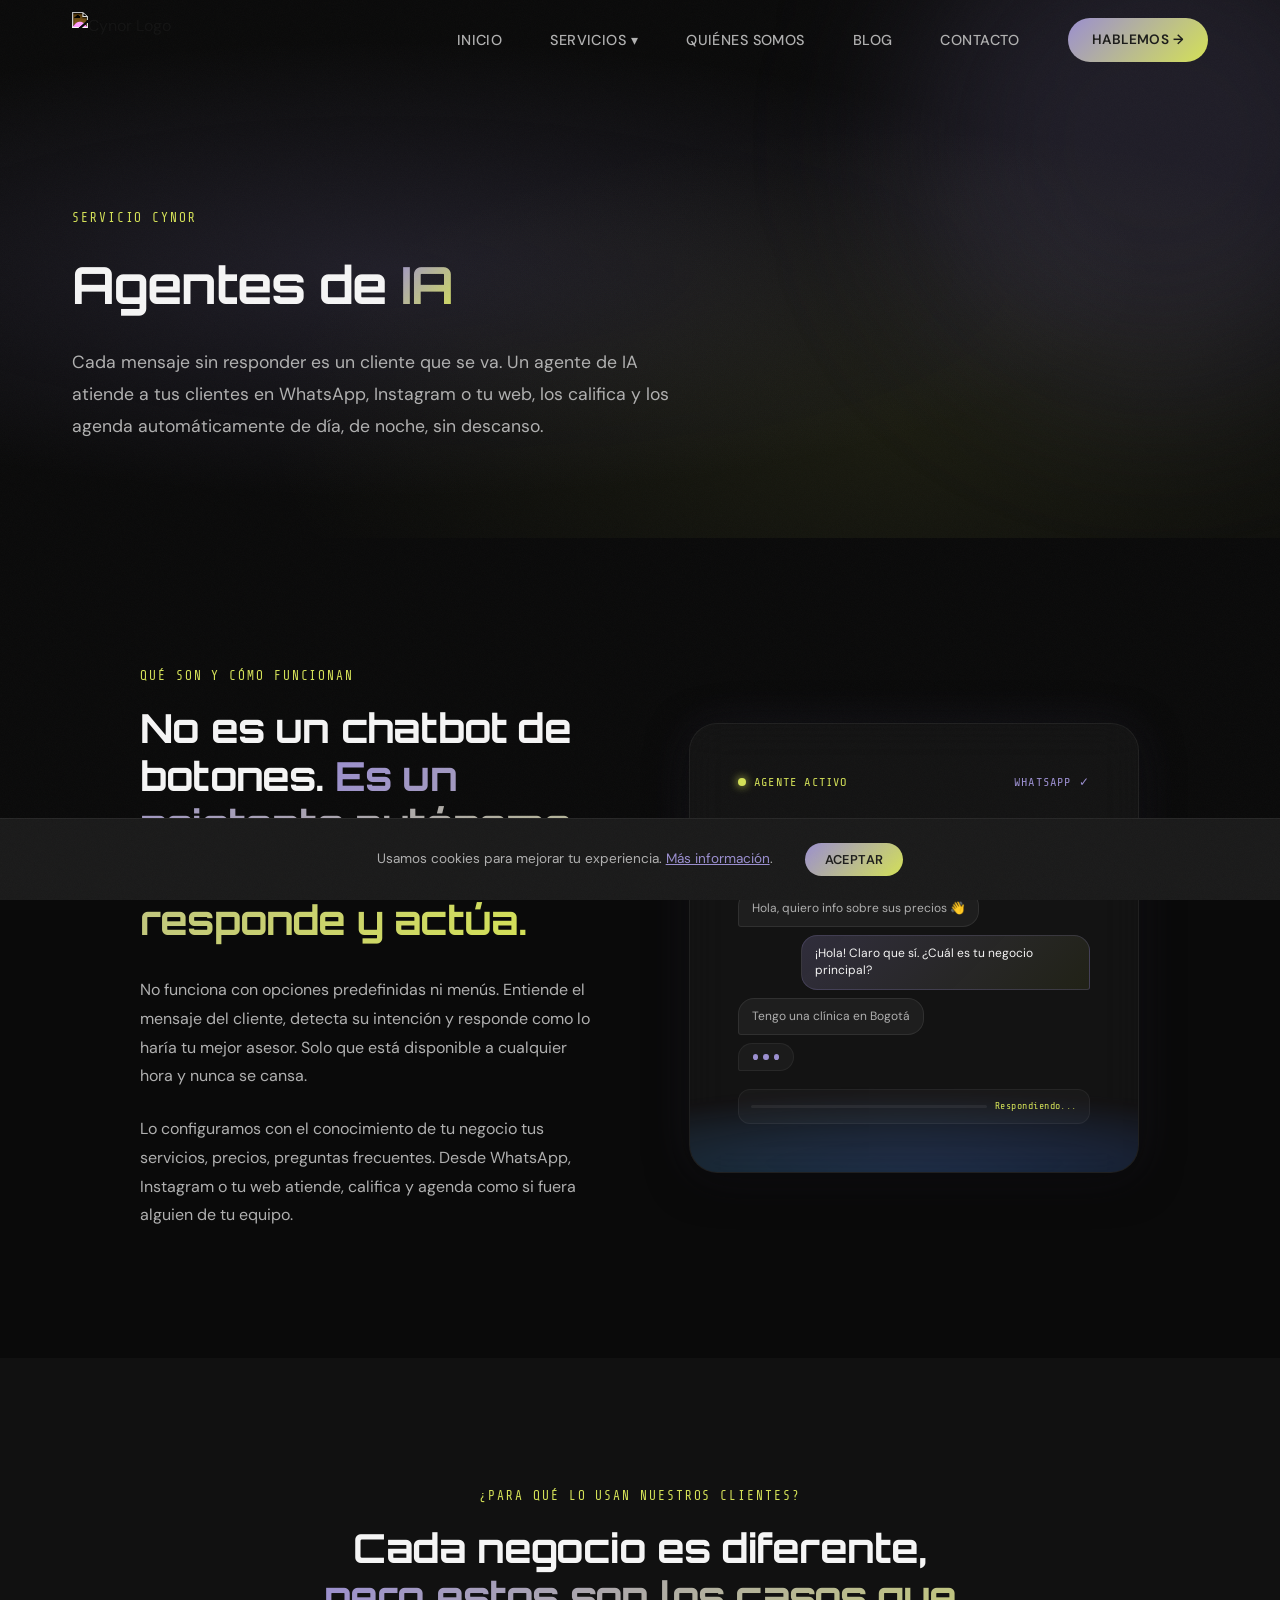
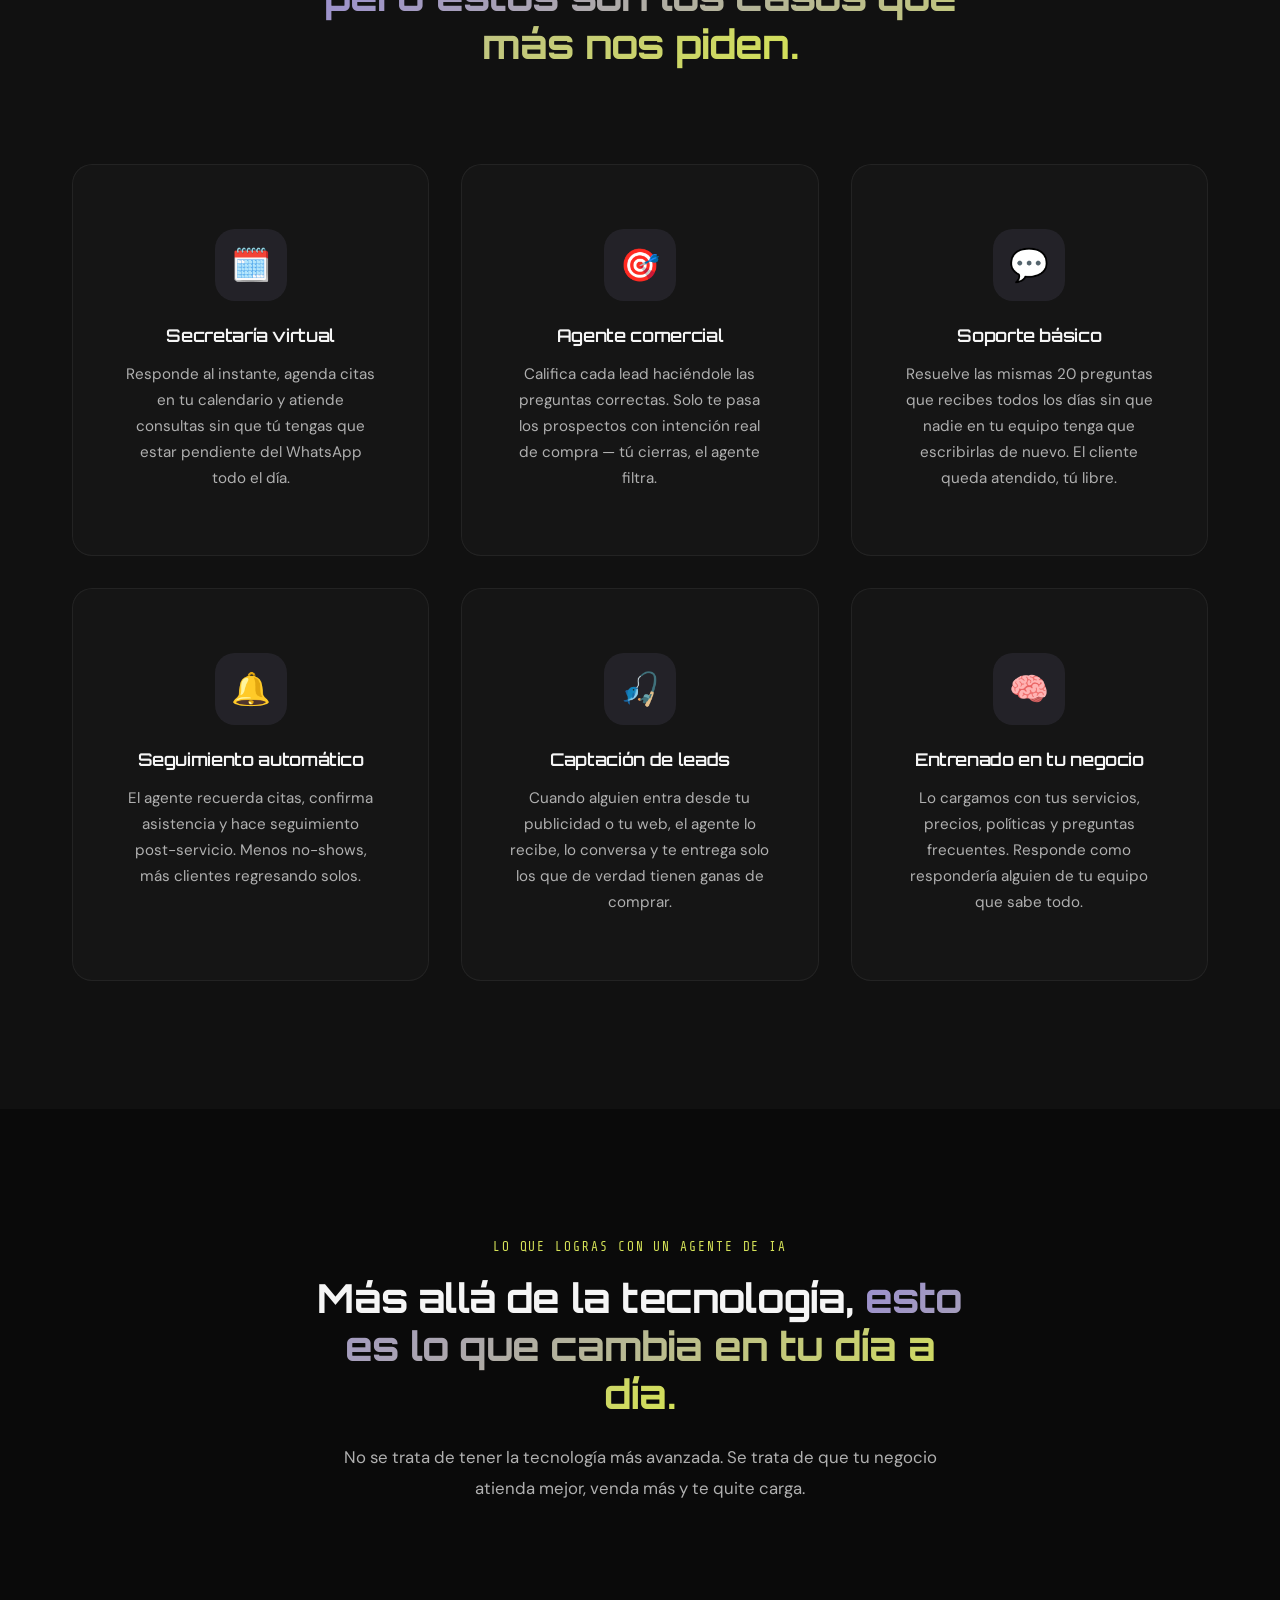
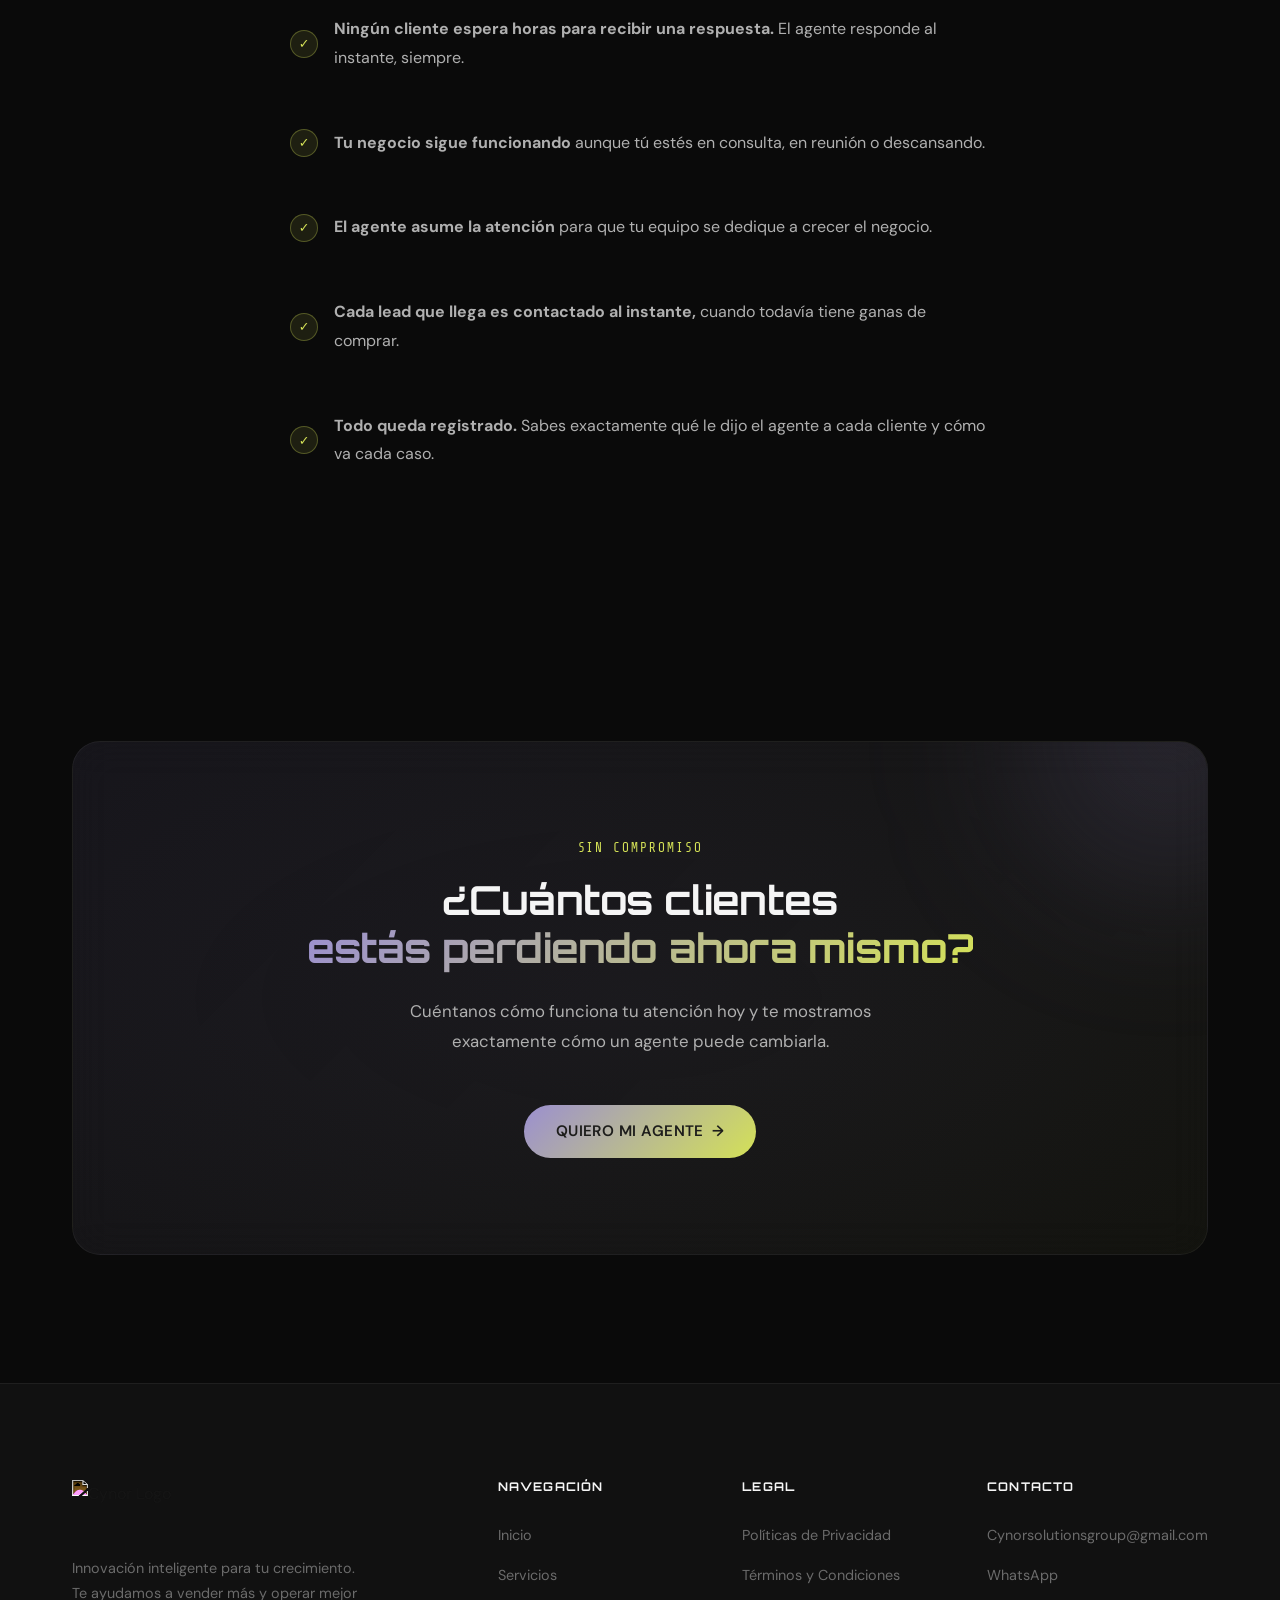
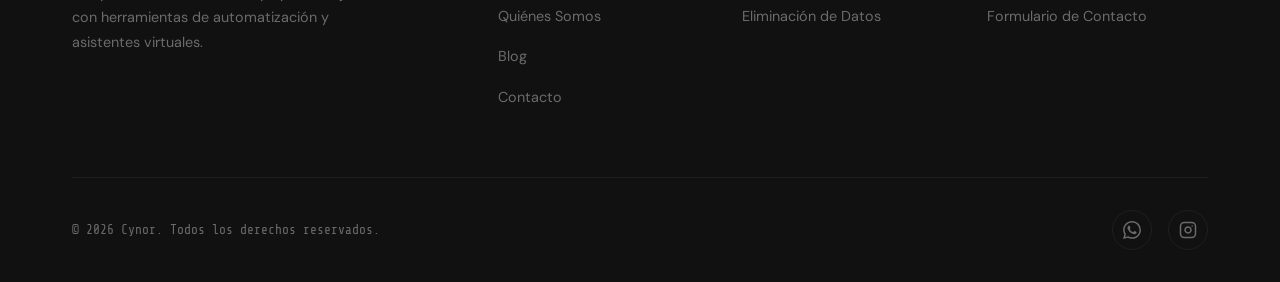
==== commit a5e3abab: "Update information" ====
--- a/agentes-ia.html
+++ b/agentes-ia.html
@@ -67,7 +67,7 @@
     .loader.hidden{opacity:0;visibility:hidden}
     .loader__icon{width:60px;height:60px;animation:lp 1.5s ease-in-out infinite}
     @keyframes lp{0%,100%{transform:scale(1);opacity:1}50%{transform:scale(1.15);opacity:.6}}
-    .navbar{position:fixed;top:0;left:0;width:100%;z-index:1000;height:80px;display:flex;align-items:center;background:transparent;transition:all .3s cubic-bezier(.4,0,.2,1)}
+    .navbar{position:fixed;top:0;left:0;width:100%;z-index:9998;height:80px;display:flex;align-items:center;background:transparent;transition:all .3s cubic-bezier(.4,0,.2,1)}
     .navbar__inner{display:flex;align-items:center;justify-content:space-between;width:100%;max-width:1200px;margin:0 auto;padding:0 2rem}
     .navbar__logo img{height:56px;width:auto;filter:invert(1) brightness(2)}
     .hero{min-height:100vh;display:flex;align-items:center;position:relative;overflow:hidden;padding-top:80px}
--- a/css/styles.min.css
+++ b/css/styles.min.css
@@ -240,7 +240,7 @@
   top: 0;
   left: 0;
   width: 100%;
-  z-index: 1000;
+  z-index: 9998;
   height: var(--navbar-height);
   display: flex;
   align-items: center;
--- a/css/styles.min.css
+++ b/css/styles.min.css
@@ -240,7 +240,7 @@
   top: 0;
   left: 0;
   width: 100%;
-  z-index: 1000;
+  z-index: 9998;
   height: var(--navbar-height);
   display: flex;
   align-items: center;
